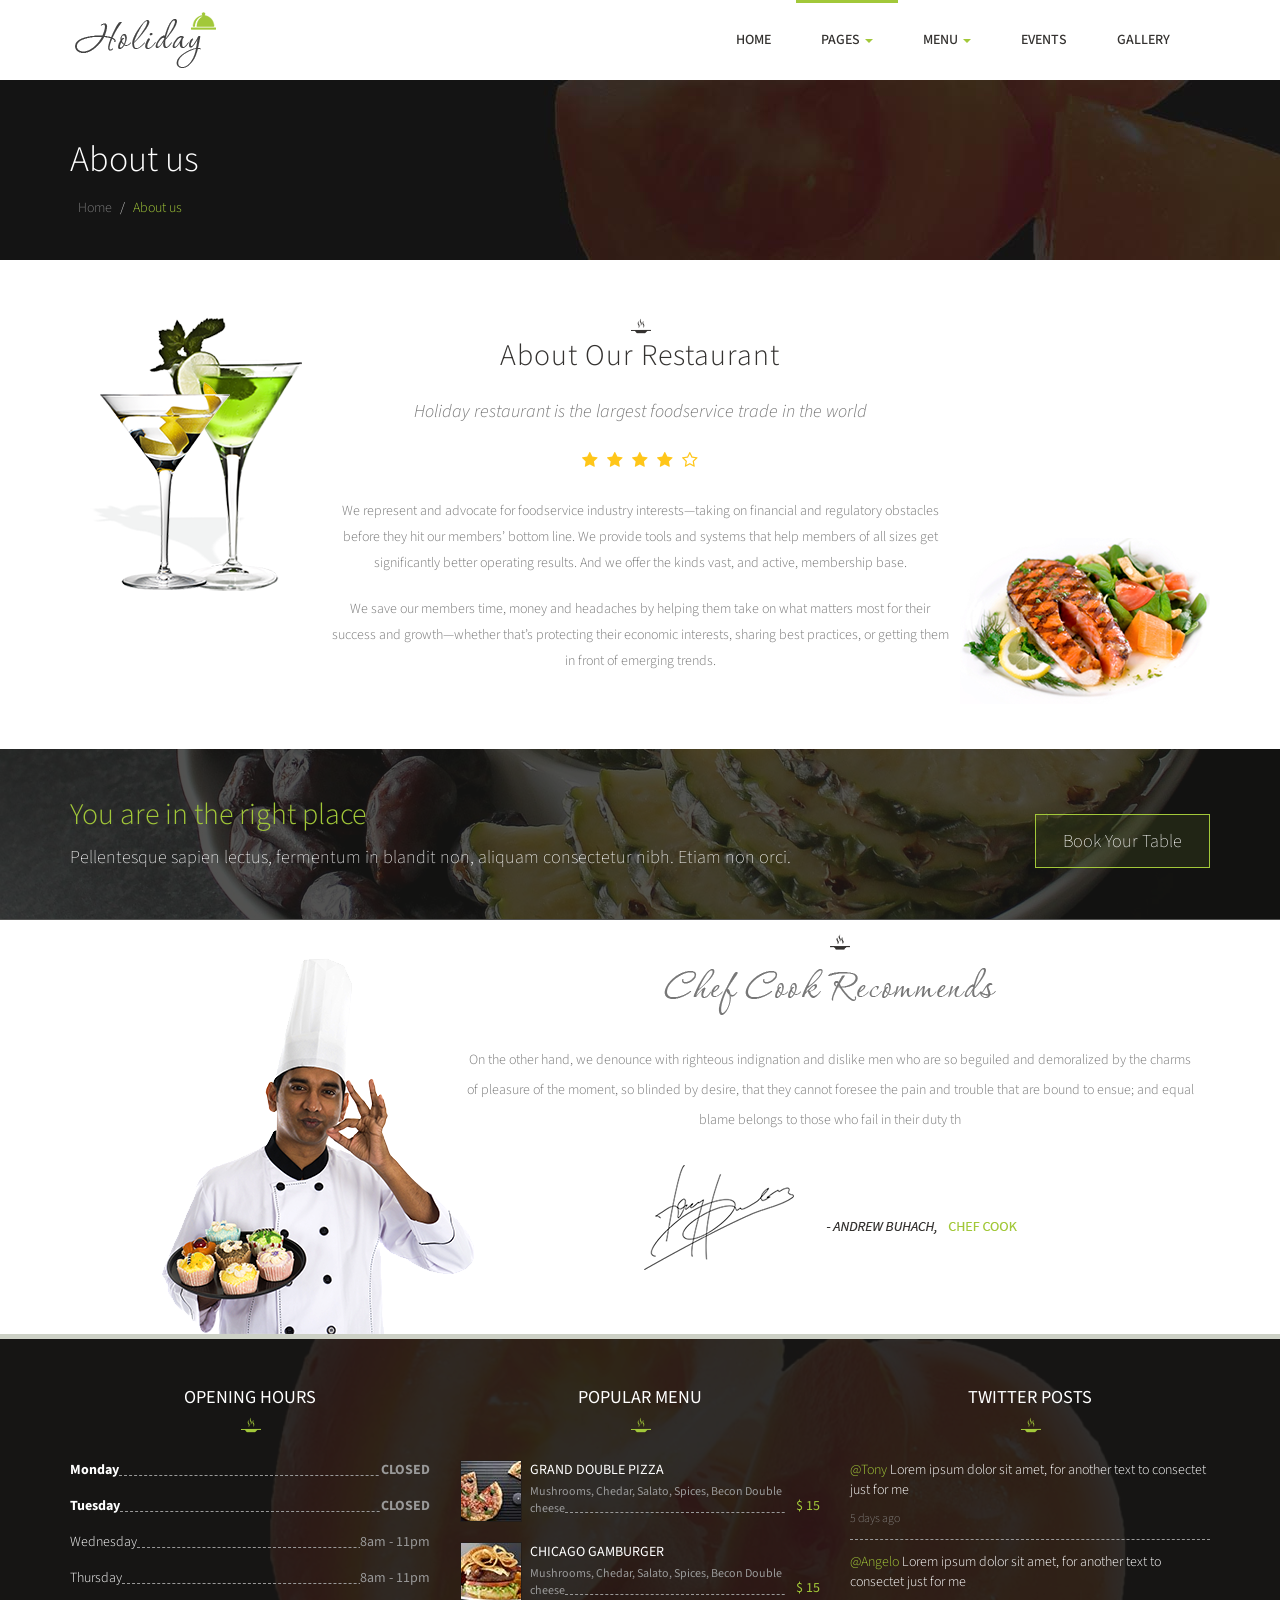
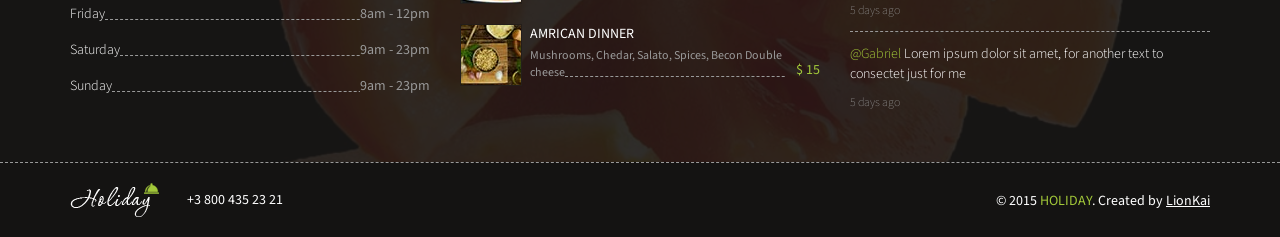
==== about.html @ 590fa285 "version 1.0" ====
<!DOCTYPE html>
<!--[if lt IE 7]>
<html class="no-js lt-ie9 lt-ie8 lt-ie7"> <![endif]-->
<!--[if IE 7]>
<html class="no-js lt-ie9 lt-ie8"> <![endif]-->
<!--[if IE 8]>
<html class="no-js lt-ie9"> <![endif]-->
<!--[if gt IE 8]><!-->
<html class="no-js"> <!--<![endif]-->
<head>
  <meta charset="utf-8">
  <meta http-equiv="X-UA-Compatible" content="IE=edge">
  <title>About - Premium WordPress Theme</title>
  <meta name="description" content="">
  <meta name="viewport" content="width=device-width, initial-scale=1">
  <link rel="shortcut icon" href="assets/images/favicon/favicon.ico">
  <link href='http://fonts.googleapis.com/css?family=Source+Sans+Pro:200,300,400,600,700,200italic,300italic,400italic' rel='stylesheet' type='text/css'>
  <link rel="stylesheet" href="assets/css/main.css">
  <!--[if lt IE 9]>
  <script src="https://oss.maxcdn.com/html5shiv/3.7.2/html5shiv.min.js"></script>
  <script src="https://oss.maxcdn.com/respond/1.4.2/respond.min.js"></script>
  <![endif]-->
</head>
<body>
  <!-- main wrapper -->
  <div class="wrapper">
    <!-- header -->
    <header class="header">
      <div class="container">
        <div class="row">
          <div class="col-md-5">
            <div class="header_logo hidden-xs">
              <a href="#" title="Holiday Logo"><img src="assets/images/logo/logo.png" alt="Holiday Logo"/></a>
            </div>
          </div>
          <div class="col-md-7">
            <div class="header_nav">
              <nav class="navbar navbar-default">
                <div class="container-fluid">
                  <!-- Brand and toggle get grouped for better mobile display -->
                  <div class="navbar-header">
                    <button type="button" class="navbar-toggle collapsed" data-toggle="collapse" data-target="#bs-example-navbar-collapse-1">
                      <span class="sr-only">Toggle navigation</span>
                      <span class="icon-bar"></span>
                      <span class="icon-bar"></span>
                      <span class="icon-bar"></span>
                    </button>
                    <a class="navbar-brand visible-xs" href="#"><img src="assets/images/logo/logo.png" alt="Holiday Logo"/></a>
                  </div>
                  <!-- Collect the nav links, forms, and other content for toggling -->
                  <div class="collapse navbar-collapse" id="bs-example-navbar-collapse-1">
                    <ul class="nav navbar-nav navbar-right">
                      <li><a href="index.html">Home</a></li>
                      <li class="dropdown active">
                        <a href="#" class="dropdown-toggle" data-toggle="dropdown" role="button" aria-expanded="false">Pages <span class="caret"></span></a>
                        <ul class="dropdown-menu" role="menu">
                          <li><a href="about.html">About Us</a></li>
                          <li><a href="reservation.html">Reservation</a></li>
                          <li><a href="contacts.html">Contacts</a></li>
                          <li><a href="404.html">404 Not Found</a></li>
                        </ul>
                      </li>
                      <li class="dropdown">
                        <a href="#" class="dropdown-toggle" data-toggle="dropdown" role="button" aria-expanded="false">Menu <span class="caret"></span></a>
                        <ul class="dropdown-menu" role="menu">
                          <li><a href="menu.html">Menu</a></li>
                          <li><a href="menu-2.html">Menu 2</a></li>
                        </ul>
                      </li>
                      <li><a href="events.html">Events</a></li>
                      <li><a href="gallery.html">Gallery</a></li>
                    </ul>
                  </div><!-- /.navbar-collapse -->
                </div><!-- /.container-fluid -->
              </nav>
            </div>
          </div>
        </div>
      </div>
    </header>
    <!-- /header -->
    <!-- beadcrumbs -->
    <section class="breadcrumbs">
      <div class="container">
        <h3 class="breadcrumbs_t">About us</h3>
        <ol class="breadcrumb">
          <li><a href="index.html">Home</a></li>
          <li class="active">About us</li>
        </ol>
      </div>
    </section>
    <!-- /breadcrumbs -->
    <!-- about -->
    <section class="about">
      <div class="container">
        <div class="about-block">
          <h2 class="h2">About Our Restaurant</h2>
          <div class="about-img-left visible-lg"></div>
          <div class="about-img-right visible-lg"></div>
          <div class="about_desc">Holiday restaurant is the largest foodservice trade in the world</div>
          <div class="about_rait">
            <a href="#"><span class="star _voted"></span></a>
            <a href="#"><span class="star _voted"></span></a>
            <a href="#"><span class="star _voted"></span></a>
            <a href="#"><span class="star _voted"></span></a>
            <a href="#"><span class="star"></span></a>
          </div>
          <div class="about_info">
            <p>We represent and advocate for foodservice industry interests—taking on financial and
            regulatory obstacles before they hit our members’ bottom line. We provide tools and systems that
            help members of all sizes get significantly better operating results. And we offer the kinds
            vast, and active, membership base.</p>
            <p>We save our members time, money and headaches by helping them take on what matters most
            for their success and growth—whether that’s protecting their economic interests, sharing
            best practices, or getting them in front of emerging trends.</p>
          </div>
        </div>
      </div>
    </section>
    <!-- /about -->
    <!-- banner -->
    <section class="banner" data-parallax="scroll" data-image-src="assets/images/banner/1.jpg">
      <div class="banner-block">
        <div class="container">
          <div class="banner_l">
            <h3 class="banner_t">You are in the right place</h3>
            <div class="banner_desc">Pellentesque sapien lectus, fermentum in blandit non, aliquam consectetur nibh. Etiam non orci.</div>
          </div>
          <div class="banner_r">
            <a class="btn btn-default" href="reservation.html">Book Your Table</a>
          </div>
          <div class="clearfix"></div>
        </div>
      </div>
    </section>
    <!-- /banner -->
    <!-- chef recommends -->
    <div class="chef">
      <div class="container">
        <div class="chef-block">
          <div class="col-md-4">
            <div class="chef-image hidden-xs"></div>
          </div>
          <div class="col-md-8">
            <div class="chef-info">
              <p><img class="img-responsive" src="assets/images/chef/art1.png" alt=""/></p>
              <div class="chef-desc">
                <p>On the other hand, we denounce with righteous indignation and dislike men who are so beguiled
                  and demoralized by the charms of pleasure of the moment, so blinded by desire, that they cannot foresee the pain
                  and trouble that are bound to ensue; and equal blame belongs to those who fail in their duty th</p>
              </div>
              <div class="chef-signature">
                <p><img class="img-responsive" src="assets/images/chef/art2.png" alt=""/></p>
              </div>
            </div>
          </div>
        </div>
      </div>
    </div>
    <!-- /chef recommends -->
  </div>
  <!-- /main wrapper -->
  <!-- footer -->
  <footer class="footer">
    <div class="footer-top">
      <div class="container">
        <div class="row">
          <div class="col-md-4">
            <div class="footer_t">Opening hours</div>
            <div class="footer_box">
              <ul class="footer_ul">
                <li>
                  <div class="footer_info">
                    <div class="footer_l __closed"><strong>Monday</strong></div>
                    <div class="footer_r"><strong>CLOSED</strong></div>
                    <div class="clearfix"></div>
                  </div>
                </li>
                <li>
                  <div class="footer_info">
                    <div class="footer_l __closed"><strong>Tuesday</strong></div>
                    <div class="footer_r"><strong>CLOSED</strong></div>
                    <div class="clearfix"></div>
                  </div>
                </li>
                <li>
                  <div class="footer_info">
                    <div class="footer_l">Wednesday</div>
                    <div class="footer_r">8am - 11pm</div>
                    <div class="clearfix"></div>
                  </div>
                </li>
                <li>
                  <div class="footer_info">
                    <div class="footer_l">Thursday</div>
                    <div class="footer_r">8am - 11pm</div>
                    <div class="clearfix"></div>
                  </div>
                </li>
                <li>
                  <div class="footer_info">
                    <div class="footer_l">Friday</div>
                    <div class="footer_r">8am - 12pm</div>
                    <div class="clearfix"></div>
                  </div>
                </li>
                <li>
                  <div class="footer_info">
                    <div class="footer_l">Saturday</div>
                    <div class="footer_r">9am - 23pm</div>
                    <div class="clearfix"></div>
                  </div>
                </li>
                <li>
                  <div class="footer_info">
                    <div class="footer_l">Sunday</div>
                    <div class="footer_r">9am - 23pm</div>
                    <div class="clearfix"></div>
                  </div>
                </li>
              </ul>
            </div>
          </div>
          <div class="col-md-4">
            <div class="footer_t">Popular menu</div>
            <div class="footer_box">
              <ul class="menu_ul">
                <li>
                  <div class="menu_image">
                    <img src="assets/images/popular-menu/thumb1.jpg" alt=""/>
                  </div>
                  <div class="menu_info">
                    <div class="menu_name"><a href="#">Grand double pizza</a></div>
                    <div class="menu_d">
                      <div class="menu_l">Mushrooms, Chedar, Salato, Spices, Becon
                        Double cheese</div>
                      <div class="menu_r">$ 15</div>
                      <div class="clearfix"></div>
                    </div>
                  </div>
                </li>
                <li>
                  <div class="menu_image">
                    <img src="assets/images/popular-menu/thumb2.jpg" alt=""/>
                  </div>
                  <div class="menu_info">
                    <div class="menu_name"><a href="#">Chicago gamburger</a></div>
                    <div class="menu_d">
                      <div class="menu_l">Mushrooms, Chedar, Salato, Spices, Becon
                        Double cheese</div>
                      <div class="menu_r">$ 15</div>
                      <div class="clearfix"></div>
                    </div>
                  </div>
                </li>
                <li>
                  <div class="menu_image">
                    <img src="assets/images/popular-menu/thumb3.jpg" alt=""/>
                  </div>
                  <div class="menu_info">
                    <div class="menu_name"><a href="#">Amrican dinner</a></div>
                    <div class="menu_d">
                      <div class="menu_l">Mushrooms, Chedar, Salato, Spices, Becon
                        Double cheese</div>
                      <div class="menu_r">$ 15</div>
                      <div class="clearfix"></div>
                    </div>
                  </div>
                </li>
              </ul>
            </div>
          </div>
          <div class="col-md-4">
            <div class="footer_t">Twitter posts</div>
            <div class="footer_box">
              <ul class="twitter_ul">
                <li>
                  <p><a href="#">@Tony</a> Lorem ipsum dolor sit amet, for another text to
                    consectet just for me</p>
                  <div class="twitter_date">5 days ago</div>
                </li>
                <li>
                  <p><a href="#">@Angelo</a> Lorem ipsum dolor sit amet, for another text to
                    consectet just for me</p>
                  <div class="twitter_date">5 days ago</div>
                </li>
                <li>
                  <p><a href="#">@Gabriel</a> Lorem ipsum dolor sit amet, for another text to
                    consectet just for me</p>
                  <div class="twitter_date">5 days ago</div>
                </li>
              </ul>
            </div>
          </div>
        </div>
      </div>
    </div>
    <div class="footer-bottom">
      <div class="container">
        <div class="row">
          <div class="col-sm-6">
            <div class="footer_logo"><a href="#"><img src="assets/images/footer/footer-logo.png" alt=""/></a></div>
            <div class="footer_phone">+3 800 435 23 21</div>
          </div>
          <div class="col-sm-6">
            <div class="footer_copy">&copy 2015 <span>Holiday</span>. Created by <a href="#">LionKai</a></div>
          </div>
        </div>
      </div>
    </div>
  </footer>
  <!-- /footer -->
  <!-- Scripts -->
  <script src="https://ajax.googleapis.com/ajax/libs/jquery/2.1.3/jquery.min.js"></script>
  <script src="assets/js/vendor/bootstrap.js"></script>
  <script src="assets/js/vendor/isotope.pkgd.js"></script>
  <script src="assets/js/vendor/lightbox.min.js"></script>
  <script src="assets/js/vendor/parallax.js"></script>
  <script src="assets/js/script.js"></script>
  <script>
    $(function(){


      var $container = $('#galleryList').isotope({
        itemSelector: '.gallery_li',
        layoutMode: 'masonry'
      });

      $('.gallery_nav').on('click', 'a', function (ev) {
        ev.preventDefault();
        $(this).parent().find("a").removeClass("active");
        $(this).addClass("active");

        var filterValue = $(this).attr('data-filter');
        $container.isotope({
          filter: filterValue
        });
      });

      $container.isotope('layout');
    });
  </script>
  <!-- /Scripts -->
</body>
</html>
---- assets/css/main.css ----
/**
* Import all less files here
**/
/*! normalize.css v3.0.2 | MIT License | git.io/normalize */
html {
  font-family: sans-serif;
  -ms-text-size-adjust: 100%;
  -webkit-text-size-adjust: 100%;
}
body {
  margin: 0;
}
article,
aside,
details,
figcaption,
figure,
footer,
header,
hgroup,
main,
menu,
nav,
section,
summary {
  display: block;
}
audio,
canvas,
progress,
video {
  display: inline-block;
  vertical-align: baseline;
}
audio:not([controls]) {
  display: none;
  height: 0;
}
[hidden],
template {
  display: none;
}
a {
  background-color: transparent;
}
a:active,
a:hover {
  outline: 0;
}
abbr[title] {
  border-bottom: 1px dotted;
}
b,
strong {
  font-weight: bold;
}
dfn {
  font-style: italic;
}
h1 {
  font-size: 2em;
  margin: 0.67em 0;
}
mark {
  background: #ff0;
  color: #000;
}
small {
  font-size: 80%;
}
sub,
sup {
  font-size: 75%;
  line-height: 0;
  position: relative;
  vertical-align: baseline;
}
sup {
  top: -0.5em;
}
sub {
  bottom: -0.25em;
}
img {
  border: 0;
}
svg:not(:root) {
  overflow: hidden;
}
figure {
  margin: 1em 40px;
}
hr {
  -moz-box-sizing: content-box;
  box-sizing: content-box;
  height: 0;
}
pre {
  overflow: auto;
}
code,
kbd,
pre,
samp {
  font-family: monospace, monospace;
  font-size: 1em;
}
button,
input,
optgroup,
select,
textarea {
  color: inherit;
  font: inherit;
  margin: 0;
}
button {
  overflow: visible;
}
button,
select {
  text-transform: none;
}
button,
html input[type="button"],
input[type="reset"],
input[type="submit"] {
  -webkit-appearance: button;
  cursor: pointer;
}
button[disabled],
html input[disabled] {
  cursor: default;
}
button::-moz-focus-inner,
input::-moz-focus-inner {
  border: 0;
  padding: 0;
}
input {
  line-height: normal;
}
input[type="checkbox"],
input[type="radio"] {
  box-sizing: border-box;
  padding: 0;
}
input[type="number"]::-webkit-inner-spin-button,
input[type="number"]::-webkit-outer-spin-button {
  height: auto;
}
input[type="search"] {
  -webkit-appearance: textfield;
  -moz-box-sizing: content-box;
  -webkit-box-sizing: content-box;
  box-sizing: content-box;
}
input[type="search"]::-webkit-search-cancel-button,
input[type="search"]::-webkit-search-decoration {
  -webkit-appearance: none;
}
fieldset {
  border: 1px solid #c0c0c0;
  margin: 0 2px;
  padding: 0.35em 0.625em 0.75em;
}
legend {
  border: 0;
  padding: 0;
}
textarea {
  overflow: auto;
}
optgroup {
  font-weight: bold;
}
table {
  border-collapse: collapse;
  border-spacing: 0;
}
td,
th {
  padding: 0;
}
/*! Source: https://github.com/h5bp/html5-boilerplate/blob/master/src/css/main.css */
@media print {
  *,
  *:before,
  *:after {
    background: transparent !important;
    color: #000 !important;
    box-shadow: none !important;
    text-shadow: none !important;
  }
  a,
  a:visited {
    text-decoration: underline;
  }
  a[href]:after {
    content: " (" attr(href) ")";
  }
  abbr[title]:after {
    content: " (" attr(title) ")";
  }
  a[href^="#"]:after,
  a[href^="javascript:"]:after {
    content: "";
  }
  pre,
  blockquote {
    border: 1px solid #999;
    page-break-inside: avoid;
  }
  thead {
    display: table-header-group;
  }
  tr,
  img {
    page-break-inside: avoid;
  }
  img {
    max-width: 100% !important;
  }
  p,
  h2,
  h3 {
    orphans: 3;
    widows: 3;
  }
  h2,
  h3 {
    page-break-after: avoid;
  }
  select {
    background: #fff !important;
  }
  .navbar {
    display: none;
  }
  .btn > .caret,
  .dropup > .btn > .caret {
    border-top-color: #000 !important;
  }
  .label {
    border: 1px solid #000;
  }
  .table {
    border-collapse: collapse !important;
  }
  .table td,
  .table th {
    background-color: #fff !important;
  }
  .table-bordered th,
  .table-bordered td {
    border: 1px solid #ddd !important;
  }
}
@font-face {
  font-family: 'Glyphicons Halflings';
  src: url('../../assets/fonts/glyphicons-halflings-regular.eot');
  src: url('../../assets/fonts/glyphicons-halflings-regular.eot?#iefix') format('embedded-opentype'), url('../../assets/fonts/glyphicons-halflings-regular.woff2') format('woff2'), url('../../assets/fonts/glyphicons-halflings-regular.woff') format('woff'), url('../../assets/fonts/glyphicons-halflings-regular.ttf') format('truetype'), url('../../assets/fonts/glyphicons-halflings-regular.svg#glyphicons_halflingsregular') format('svg');
}
.glyphicon {
  position: relative;
  top: 1px;
  display: inline-block;
  font-family: 'Glyphicons Halflings';
  font-style: normal;
  font-weight: normal;
  line-height: 1;
  -webkit-font-smoothing: antialiased;
  -moz-osx-font-smoothing: grayscale;
}
.glyphicon-asterisk:before {
  content: "\2a";
}
.glyphicon-plus:before {
  content: "\2b";
}
.glyphicon-euro:before,
.glyphicon-eur:before {
  content: "\20ac";
}
.glyphicon-minus:before {
  content: "\2212";
}
.glyphicon-cloud:before {
  content: "\2601";
}
.glyphicon-envelope:before {
  content: "\2709";
}
.glyphicon-pencil:before {
  content: "\270f";
}
.glyphicon-glass:before {
  content: "\e001";
}
.glyphicon-music:before {
  content: "\e002";
}
.glyphicon-search:before {
  content: "\e003";
}
.glyphicon-heart:before {
  content: "\e005";
}
.glyphicon-star:before {
  content: "\e006";
}
.glyphicon-star-empty:before {
  content: "\e007";
}
.glyphicon-user:before {
  content: "\e008";
}
.glyphicon-film:before {
  content: "\e009";
}
.glyphicon-th-large:before {
  content: "\e010";
}
.glyphicon-th:before {
  content: "\e011";
}
.glyphicon-th-list:before {
  content: "\e012";
}
.glyphicon-ok:before {
  content: "\e013";
}
.glyphicon-remove:before {
  content: "\e014";
}
.glyphicon-zoom-in:before {
  content: "\e015";
}
.glyphicon-zoom-out:before {
  content: "\e016";
}
.glyphicon-off:before {
  content: "\e017";
}
.glyphicon-signal:before {
  content: "\e018";
}
.glyphicon-cog:before {
  content: "\e019";
}
.glyphicon-trash:before {
  content: "\e020";
}
.glyphicon-home:before {
  content: "\e021";
}
.glyphicon-file:before {
  content: "\e022";
}
.glyphicon-time:before {
  content: "\e023";
}
.glyphicon-road:before {
  content: "\e024";
}
.glyphicon-download-alt:before {
  content: "\e025";
}
.glyphicon-download:before {
  content: "\e026";
}
.glyphicon-upload:before {
  content: "\e027";
}
.glyphicon-inbox:before {
  content: "\e028";
}
.glyphicon-play-circle:before {
  content: "\e029";
}
.glyphicon-repeat:before {
  content: "\e030";
}
.glyphicon-refresh:before {
  content: "\e031";
}
.glyphicon-list-alt:before {
  content: "\e032";
}
.glyphicon-lock:before {
  content: "\e033";
}
.glyphicon-flag:before {
  content: "\e034";
}
.glyphicon-headphones:before {
  content: "\e035";
}
.glyphicon-volume-off:before {
  content: "\e036";
}
.glyphicon-volume-down:before {
  content: "\e037";
}
.glyphicon-volume-up:before {
  content: "\e038";
}
.glyphicon-qrcode:before {
  content: "\e039";
}
.glyphicon-barcode:before {
  content: "\e040";
}
.glyphicon-tag:before {
  content: "\e041";
}
.glyphicon-tags:before {
  content: "\e042";
}
.glyphicon-book:before {
  content: "\e043";
}
.glyphicon-bookmark:before {
  content: "\e044";
}
.glyphicon-print:before {
  content: "\e045";
}
.glyphicon-camera:before {
  content: "\e046";
}
.glyphicon-font:before {
  content: "\e047";
}
.glyphicon-bold:before {
  content: "\e048";
}
.glyphicon-italic:before {
  content: "\e049";
}
.glyphicon-text-height:before {
  content: "\e050";
}
.glyphicon-text-width:before {
  content: "\e051";
}
.glyphicon-align-left:before {
  content: "\e052";
}
.glyphicon-align-center:before {
  content: "\e053";
}
.glyphicon-align-right:before {
  content: "\e054";
}
.glyphicon-align-justify:before {
  content: "\e055";
}
.glyphicon-list:before {
  content: "\e056";
}
.glyphicon-indent-left:before {
  content: "\e057";
}
.glyphicon-indent-right:before {
  content: "\e058";
}
.glyphicon-facetime-video:before {
  content: "\e059";
}
.glyphicon-picture:before {
  content: "\e060";
}
.glyphicon-map-marker:before {
  content: "\e062";
}
.glyphicon-adjust:before {
  content: "\e063";
}
.glyphicon-tint:before {
  content: "\e064";
}
.glyphicon-edit:before {
  content: "\e065";
}
.glyphicon-share:before {
  content: "\e066";
}
.glyphicon-check:before {
  content: "\e067";
}
.glyphicon-move:before {
  content: "\e068";
}
.glyphicon-step-backward:before {
  content: "\e069";
}
.glyphicon-fast-backward:before {
  content: "\e070";
}
.glyphicon-backward:before {
  content: "\e071";
}
.glyphicon-play:before {
  content: "\e072";
}
.glyphicon-pause:before {
  content: "\e073";
}
.glyphicon-stop:before {
  content: "\e074";
}
.glyphicon-forward:before {
  content: "\e075";
}
.glyphicon-fast-forward:before {
  content: "\e076";
}
.glyphicon-step-forward:before {
  content: "\e077";
}
.glyphicon-eject:before {
  content: "\e078";
}
.glyphicon-chevron-left:before {
  content: "\e079";
}
.glyphicon-chevron-right:before {
  content: "\e080";
}
.glyphicon-plus-sign:before {
  content: "\e081";
}
.glyphicon-minus-sign:before {
  content: "\e082";
}
.glyphicon-remove-sign:before {
  content: "\e083";
}
.glyphicon-ok-sign:before {
  content: "\e084";
}
.glyphicon-question-sign:before {
  content: "\e085";
}
.glyphicon-info-sign:before {
  content: "\e086";
}
.glyphicon-screenshot:before {
  content: "\e087";
}
.glyphicon-remove-circle:before {
  content: "\e088";
}
.glyphicon-ok-circle:before {
  content: "\e089";
}
.glyphicon-ban-circle:before {
  content: "\e090";
}
.glyphicon-arrow-left:before {
  content: "\e091";
}
.glyphicon-arrow-right:before {
  content: "\e092";
}
.glyphicon-arrow-up:before {
  content: "\e093";
}
.glyphicon-arrow-down:before {
  content: "\e094";
}
.glyphicon-share-alt:before {
  content: "\e095";
}
.glyphicon-resize-full:before {
  content: "\e096";
}
.glyphicon-resize-small:before {
  content: "\e097";
}
.glyphicon-exclamation-sign:before {
  content: "\e101";
}
.glyphicon-gift:before {
  content: "\e102";
}
.glyphicon-leaf:before {
  content: "\e103";
}
.glyphicon-fire:before {
  content: "\e104";
}
.glyphicon-eye-open:before {
  content: "\e105";
}
.glyphicon-eye-close:before {
  content: "\e106";
}
.glyphicon-warning-sign:before {
  content: "\e107";
}
.glyphicon-plane:before {
  content: "\e108";
}
.glyphicon-calendar:before {
  content: "\e109";
}
.glyphicon-random:before {
  content: "\e110";
}
.glyphicon-comment:before {
  content: "\e111";
}
.glyphicon-magnet:before {
  content: "\e112";
}
.glyphicon-chevron-up:before {
  content: "\e113";
}
.glyphicon-chevron-down:before {
  content: "\e114";
}
.glyphicon-retweet:before {
  content: "\e115";
}
.glyphicon-shopping-cart:before {
  content: "\e116";
}
.glyphicon-folder-close:before {
  content: "\e117";
}
.glyphicon-folder-open:before {
  content: "\e118";
}
.glyphicon-resize-vertical:before {
  content: "\e119";
}
.glyphicon-resize-horizontal:before {
  content: "\e120";
}
.glyphicon-hdd:before {
  content: "\e121";
}
.glyphicon-bullhorn:before {
  content: "\e122";
}
.glyphicon-bell:before {
  content: "\e123";
}
.glyphicon-certificate:before {
  content: "\e124";
}
.glyphicon-thumbs-up:before {
  content: "\e125";
}
.glyphicon-thumbs-down:before {
  content: "\e126";
}
.glyphicon-hand-right:before {
  content: "\e127";
}
.glyphicon-hand-left:before {
  content: "\e128";
}
.glyphicon-hand-up:before {
  content: "\e129";
}
.glyphicon-hand-down:before {
  content: "\e130";
}
.glyphicon-circle-arrow-right:before {
  content: "\e131";
}
.glyphicon-circle-arrow-left:before {
  content: "\e132";
}
.glyphicon-circle-arrow-up:before {
  content: "\e133";
}
.glyphicon-circle-arrow-down:before {
  content: "\e134";
}
.glyphicon-globe:before {
  content: "\e135";
}
.glyphicon-wrench:before {
  content: "\e136";
}
.glyphicon-tasks:before {
  content: "\e137";
}
.glyphicon-filter:before {
  content: "\e138";
}
.glyphicon-briefcase:before {
  content: "\e139";
}
.glyphicon-fullscreen:before {
  content: "\e140";
}
.glyphicon-dashboard:before {
  content: "\e141";
}
.glyphicon-paperclip:before {
  content: "\e142";
}
.glyphicon-heart-empty:before {
  content: "\e143";
}
.glyphicon-link:before {
  content: "\e144";
}
.glyphicon-phone:before {
  content: "\e145";
}
.glyphicon-pushpin:before {
  content: "\e146";
}
.glyphicon-usd:before {
  content: "\e148";
}
.glyphicon-gbp:before {
  content: "\e149";
}
.glyphicon-sort:before {
  content: "\e150";
}
.glyphicon-sort-by-alphabet:before {
  content: "\e151";
}
.glyphicon-sort-by-alphabet-alt:before {
  content: "\e152";
}
.glyphicon-sort-by-order:before {
  content: "\e153";
}
.glyphicon-sort-by-order-alt:before {
  content: "\e154";
}
.glyphicon-sort-by-attributes:before {
  content: "\e155";
}
.glyphicon-sort-by-attributes-alt:before {
  content: "\e156";
}
.glyphicon-unchecked:before {
  content: "\e157";
}
.glyphicon-expand:before {
  content: "\e158";
}
.glyphicon-collapse-down:before {
  content: "\e159";
}
.glyphicon-collapse-up:before {
  content: "\e160";
}
.glyphicon-log-in:before {
  content: "\e161";
}
.glyphicon-flash:before {
  content: "\e162";
}
.glyphicon-log-out:before {
  content: "\e163";
}
.glyphicon-new-window:before {
  content: "\e164";
}
.glyphicon-record:before {
  content: "\e165";
}
.glyphicon-save:before {
  content: "\e166";
}
.glyphicon-open:before {
  content: "\e167";
}
.glyphicon-saved:before {
  content: "\e168";
}
.glyphicon-import:before {
  content: "\e169";
}
.glyphicon-export:before {
  content: "\e170";
}
.glyphicon-send:before {
  content: "\e171";
}
.glyphicon-floppy-disk:before {
  content: "\e172";
}
.glyphicon-floppy-saved:before {
  content: "\e173";
}
.glyphicon-floppy-remove:before {
  content: "\e174";
}
.glyphicon-floppy-save:before {
  content: "\e175";
}
.glyphicon-floppy-open:before {
  content: "\e176";
}
.glyphicon-credit-card:before {
  content: "\e177";
}
.glyphicon-transfer:before {
  content: "\e178";
}
.glyphicon-cutlery:before {
  content: "\e179";
}
.glyphicon-header:before {
  content: "\e180";
}
.glyphicon-compressed:before {
  content: "\e181";
}
.glyphicon-earphone:before {
  content: "\e182";
}
.glyphicon-phone-alt:before {
  content: "\e183";
}
.glyphicon-tower:before {
  content: "\e184";
}
.glyphicon-stats:before {
  content: "\e185";
}
.glyphicon-sd-video:before {
  content: "\e186";
}
.glyphicon-hd-video:before {
  content: "\e187";
}
.glyphicon-subtitles:before {
  content: "\e188";
}
.glyphicon-sound-stereo:before {
  content: "\e189";
}
.glyphicon-sound-dolby:before {
  content: "\e190";
}
.glyphicon-sound-5-1:before {
  content: "\e191";
}
.glyphicon-sound-6-1:before {
  content: "\e192";
}
.glyphicon-sound-7-1:before {
  content: "\e193";
}
.glyphicon-copyright-mark:before {
  content: "\e194";
}
.glyphicon-registration-mark:before {
  content: "\e195";
}
.glyphicon-cloud-download:before {
  content: "\e197";
}
.glyphicon-cloud-upload:before {
  content: "\e198";
}
.glyphicon-tree-conifer:before {
  content: "\e199";
}
.glyphicon-tree-deciduous:before {
  content: "\e200";
}
.glyphicon-cd:before {
  content: "\e201";
}
.glyphicon-save-file:before {
  content: "\e202";
}
.glyphicon-open-file:before {
  content: "\e203";
}
.glyphicon-level-up:before {
  content: "\e204";
}
.glyphicon-copy:before {
  content: "\e205";
}
.glyphicon-paste:before {
  content: "\e206";
}
.glyphicon-alert:before {
  content: "\e209";
}
.glyphicon-equalizer:before {
  content: "\e210";
}
.glyphicon-king:before {
  content: "\e211";
}
.glyphicon-queen:before {
  content: "\e212";
}
.glyphicon-pawn:before {
  content: "\e213";
}
.glyphicon-bishop:before {
  content: "\e214";
}
.glyphicon-knight:before {
  content: "\e215";
}
.glyphicon-baby-formula:before {
  content: "\e216";
}
.glyphicon-tent:before {
  content: "\26fa";
}
.glyphicon-blackboard:before {
  content: "\e218";
}
.glyphicon-bed:before {
  content: "\e219";
}
.glyphicon-apple:before {
  content: "\f8ff";
}
.glyphicon-erase:before {
  content: "\e221";
}
.glyphicon-hourglass:before {
  content: "\231b";
}
.glyphicon-lamp:before {
  content: "\e223";
}
.glyphicon-duplicate:before {
  content: "\e224";
}
.glyphicon-piggy-bank:before {
  content: "\e225";
}
.glyphicon-scissors:before {
  content: "\e226";
}
.glyphicon-bitcoin:before {
  content: "\e227";
}
.glyphicon-btc:before {
  content: "\e227";
}
.glyphicon-xbt:before {
  content: "\e227";
}
.glyphicon-yen:before {
  content: "\00a5";
}
.glyphicon-jpy:before {
  content: "\00a5";
}
.glyphicon-ruble:before {
  content: "\20bd";
}
.glyphicon-rub:before {
  content: "\20bd";
}
.glyphicon-scale:before {
  content: "\e230";
}
.glyphicon-ice-lolly:before {
  content: "\e231";
}
.glyphicon-ice-lolly-tasted:before {
  content: "\e232";
}
.glyphicon-education:before {
  content: "\e233";
}
.glyphicon-option-horizontal:before {
  content: "\e234";
}
.glyphicon-option-vertical:before {
  content: "\e235";
}
.glyphicon-menu-hamburger:before {
  content: "\e236";
}
.glyphicon-modal-window:before {
  content: "\e237";
}
.glyphicon-oil:before {
  content: "\e238";
}
.glyphicon-grain:before {
  content: "\e239";
}
.glyphicon-sunglasses:before {
  content: "\e240";
}
.glyphicon-text-size:before {
  content: "\e241";
}
.glyphicon-text-color:before {
  content: "\e242";
}
.glyphicon-text-background:before {
  content: "\e243";
}
.glyphicon-object-align-top:before {
  content: "\e244";
}
.glyphicon-object-align-bottom:before {
  content: "\e245";
}
.glyphicon-object-align-horizontal:before {
  content: "\e246";
}
.glyphicon-object-align-left:before {
  content: "\e247";
}
.glyphicon-object-align-vertical:before {
  content: "\e248";
}
.glyphicon-object-align-right:before {
  content: "\e249";
}
.glyphicon-triangle-right:before {
  content: "\e250";
}
.glyphicon-triangle-left:before {
  content: "\e251";
}
.glyphicon-triangle-bottom:before {
  content: "\e252";
}
.glyphicon-triangle-top:before {
  content: "\e253";
}
.glyphicon-console:before {
  content: "\e254";
}
.glyphicon-superscript:before {
  content: "\e255";
}
.glyphicon-subscript:before {
  content: "\e256";
}
.glyphicon-menu-left:before {
  content: "\e257";
}
.glyphicon-menu-right:before {
  content: "\e258";
}
.glyphicon-menu-down:before {
  content: "\e259";
}
.glyphicon-menu-up:before {
  content: "\e260";
}
* {
  -webkit-box-sizing: border-box;
  -moz-box-sizing: border-box;
  box-sizing: border-box;
}
*:before,
*:after {
  -webkit-box-sizing: border-box;
  -moz-box-sizing: border-box;
  box-sizing: border-box;
}
html {
  font-size: 10px;
  -webkit-tap-highlight-color: rgba(0, 0, 0, 0);
}
body {
  font-family: "Helvetica Neue", Helvetica, Arial, sans-serif;
  font-size: 14px;
  line-height: 1.42857143;
  color: #333333;
  background-color: #ffffff;
}
input,
button,
select,
textarea {
  font-family: inherit;
  font-size: inherit;
  line-height: inherit;
}
a {
  color: #337ab7;
  text-decoration: none;
}
a:hover,
a:focus {
  color: #23527c;
  text-decoration: underline;
}
a:focus {
  outline: thin dotted;
  outline: 5px auto -webkit-focus-ring-color;
  outline-offset: -2px;
}
figure {
  margin: 0;
}
img {
  vertical-align: middle;
}
.img-responsive,
.thumbnail > img,
.thumbnail a > img,
.carousel-inner > .item > img,
.carousel-inner > .item > a > img {
  display: block;
  max-width: 100%;
  height: auto;
}
.img-rounded {
  border-radius: 6px;
}
.img-thumbnail {
  padding: 4px;
  line-height: 1.42857143;
  background-color: #ffffff;
  border: 1px solid #dddddd;
  border-radius: 4px;
  -webkit-transition: all 0.2s ease-in-out;
  -o-transition: all 0.2s ease-in-out;
  transition: all 0.2s ease-in-out;
  display: inline-block;
  max-width: 100%;
  height: auto;
}
.img-circle {
  border-radius: 50%;
}
hr {
  margin-top: 20px;
  margin-bottom: 20px;
  border: 0;
  border-top: 1px solid #eeeeee;
}
.sr-only {
  position: absolute;
  width: 1px;
  height: 1px;
  margin: -1px;
  padding: 0;
  overflow: hidden;
  clip: rect(0, 0, 0, 0);
  border: 0;
}
.sr-only-focusable:active,
.sr-only-focusable:focus {
  position: static;
  width: auto;
  height: auto;
  margin: 0;
  overflow: visible;
  clip: auto;
}
[role="button"] {
  cursor: pointer;
}
h1,
h2,
h3,
h4,
h5,
h6,
.h1,
.h2,
.h3,
.h4,
.h5,
.h6 {
  font-family: inherit;
  font-weight: 500;
  line-height: 1.1;
  color: inherit;
}
h1 small,
h2 small,
h3 small,
h4 small,
h5 small,
h6 small,
.h1 small,
.h2 small,
.h3 small,
.h4 small,
.h5 small,
.h6 small,
h1 .small,
h2 .small,
h3 .small,
h4 .small,
h5 .small,
h6 .small,
.h1 .small,
.h2 .small,
.h3 .small,
.h4 .small,
.h5 .small,
.h6 .small {
  font-weight: normal;
  line-height: 1;
  color: #777777;
}
h1,
.h1,
h2,
.h2,
h3,
.h3 {
  margin-top: 20px;
  margin-bottom: 10px;
}
h1 small,
.h1 small,
h2 small,
.h2 small,
h3 small,
.h3 small,
h1 .small,
.h1 .small,
h2 .small,
.h2 .small,
h3 .small,
.h3 .small {
  font-size: 65%;
}
h4,
.h4,
h5,
.h5,
h6,
.h6 {
  margin-top: 10px;
  margin-bottom: 10px;
}
h4 small,
.h4 small,
h5 small,
.h5 small,
h6 small,
.h6 small,
h4 .small,
.h4 .small,
h5 .small,
.h5 .small,
h6 .small,
.h6 .small {
  font-size: 75%;
}
h1,
.h1 {
  font-size: 36px;
}
h2,
.h2 {
  font-size: 30px;
}
h3,
.h3 {
  font-size: 24px;
}
h4,
.h4 {
  font-size: 18px;
}
h5,
.h5 {
  font-size: 14px;
}
h6,
.h6 {
  font-size: 12px;
}
p {
  margin: 0 0 10px;
}
.lead {
  margin-bottom: 20px;
  font-size: 16px;
  font-weight: 300;
  line-height: 1.4;
}
@media (min-width: 768px) {
  .lead {
    font-size: 21px;
  }
}
small,
.small {
  font-size: 85%;
}
mark,
.mark {
  background-color: #fcf8e3;
  padding: .2em;
}
.text-left {
  text-align: left;
}
.text-right {
  text-align: right;
}
.text-center {
  text-align: center;
}
.text-justify {
  text-align: justify;
}
.text-nowrap {
  white-space: nowrap;
}
.text-lowercase {
  text-transform: lowercase;
}
.text-uppercase {
  text-transform: uppercase;
}
.text-capitalize {
  text-transform: capitalize;
}
.text-muted {
  color: #777777;
}
.text-primary {
  color: #337ab7;
}
a.text-primary:hover {
  color: #286090;
}
.text-success {
  color: #3c763d;
}
a.text-success:hover {
  color: #2b542c;
}
.text-info {
  color: #31708f;
}
a.text-info:hover {
  color: #245269;
}
.text-warning {
  color: #8a6d3b;
}
a.text-warning:hover {
  color: #66512c;
}
.text-danger {
  color: #a94442;
}
a.text-danger:hover {
  color: #843534;
}
.bg-primary {
  color: #fff;
  background-color: #337ab7;
}
a.bg-primary:hover {
  background-color: #286090;
}
.bg-success {
  background-color: #dff0d8;
}
a.bg-success:hover {
  background-color: #c1e2b3;
}
.bg-info {
  background-color: #d9edf7;
}
a.bg-info:hover {
  background-color: #afd9ee;
}
.bg-warning {
  background-color: #fcf8e3;
}
a.bg-warning:hover {
  background-color: #f7ecb5;
}
.bg-danger {
  background-color: #f2dede;
}
a.bg-danger:hover {
  background-color: #e4b9b9;
}
.page-header {
  padding-bottom: 9px;
  margin: 40px 0 20px;
  border-bottom: 1px solid #eeeeee;
}
ul,
ol {
  margin-top: 0;
  margin-bottom: 10px;
}
ul ul,
ol ul,
ul ol,
ol ol {
  margin-bottom: 0;
}
.list-unstyled {
  padding-left: 0;
  list-style: none;
}
.list-inline {
  padding-left: 0;
  list-style: none;
  margin-left: -5px;
}
.list-inline > li {
  display: inline-block;
  padding-left: 5px;
  padding-right: 5px;
}
dl {
  margin-top: 0;
  margin-bottom: 20px;
}
dt,
dd {
  line-height: 1.42857143;
}
dt {
  font-weight: bold;
}
dd {
  margin-left: 0;
}
@media (min-width: 768px) {
  .dl-horizontal dt {
    float: left;
    width: 160px;
    clear: left;
    text-align: right;
    overflow: hidden;
    text-overflow: ellipsis;
    white-space: nowrap;
  }
  .dl-horizontal dd {
    margin-left: 180px;
  }
}
abbr[title],
abbr[data-original-title] {
  cursor: help;
  border-bottom: 1px dotted #777777;
}
.initialism {
  font-size: 90%;
  text-transform: uppercase;
}
blockquote {
  padding: 10px 20px;
  margin: 0 0 20px;
  font-size: 17.5px;
  border-left: 5px solid #eeeeee;
}
blockquote p:last-child,
blockquote ul:last-child,
blockquote ol:last-child {
  margin-bottom: 0;
}
blockquote footer,
blockquote small,
blockquote .small {
  display: block;
  font-size: 80%;
  line-height: 1.42857143;
  color: #777777;
}
blockquote footer:before,
blockquote small:before,
blockquote .small:before {
  content: '\2014 \00A0';
}
.blockquote-reverse,
blockquote.pull-right {
  padding-right: 15px;
  padding-left: 0;
  border-right: 5px solid #eeeeee;
  border-left: 0;
  text-align: right;
}
.blockquote-reverse footer:before,
blockquote.pull-right footer:before,
.blockquote-reverse small:before,
blockquote.pull-right small:before,
.blockquote-reverse .small:before,
blockquote.pull-right .small:before {
  content: '';
}
.blockquote-reverse footer:after,
blockquote.pull-right footer:after,
.blockquote-reverse small:after,
blockquote.pull-right small:after,
.blockquote-reverse .small:after,
blockquote.pull-right .small:after {
  content: '\00A0 \2014';
}
address {
  margin-bottom: 20px;
  font-style: normal;
  line-height: 1.42857143;
}
code,
kbd,
pre,
samp {
  font-family: Menlo, Monaco, Consolas, "Courier New", monospace;
}
code {
  padding: 2px 4px;
  font-size: 90%;
  color: #c7254e;
  background-color: #f9f2f4;
  border-radius: 4px;
}
kbd {
  padding: 2px 4px;
  font-size: 90%;
  color: #ffffff;
  background-color: #333333;
  border-radius: 3px;
  box-shadow: inset 0 -1px 0 rgba(0, 0, 0, 0.25);
}
kbd kbd {
  padding: 0;
  font-size: 100%;
  font-weight: bold;
  box-shadow: none;
}
pre {
  display: block;
  padding: 9.5px;
  margin: 0 0 10px;
  font-size: 13px;
  line-height: 1.42857143;
  word-break: break-all;
  word-wrap: break-word;
  color: #333333;
  background-color: #f5f5f5;
  border: 1px solid #cccccc;
  border-radius: 4px;
}
pre code {
  padding: 0;
  font-size: inherit;
  color: inherit;
  white-space: pre-wrap;
  background-color: transparent;
  border-radius: 0;
}
.pre-scrollable {
  max-height: 340px;
  overflow-y: scroll;
}
.container {
  margin-right: auto;
  margin-left: auto;
  padding-left: 15px;
  padding-right: 15px;
}
@media (min-width: 768px) {
  .container {
    width: 750px;
  }
}
@media (min-width: 992px) {
  .container {
    width: 970px;
  }
}
@media (min-width: 1200px) {
  .container {
    width: 1170px;
  }
}
.container-fluid {
  margin-right: auto;
  margin-left: auto;
  padding-left: 15px;
  padding-right: 15px;
}
.row {
  margin-left: -15px;
  margin-right: -15px;
}
.col-xs-1, .col-sm-1, .col-md-1, .col-lg-1, .col-xs-2, .col-sm-2, .col-md-2, .col-lg-2, .col-xs-3, .col-sm-3, .col-md-3, .col-lg-3, .col-xs-4, .col-sm-4, .col-md-4, .col-lg-4, .col-xs-5, .col-sm-5, .col-md-5, .col-lg-5, .col-xs-6, .col-sm-6, .col-md-6, .col-lg-6, .col-xs-7, .col-sm-7, .col-md-7, .col-lg-7, .col-xs-8, .col-sm-8, .col-md-8, .col-lg-8, .col-xs-9, .col-sm-9, .col-md-9, .col-lg-9, .col-xs-10, .col-sm-10, .col-md-10, .col-lg-10, .col-xs-11, .col-sm-11, .col-md-11, .col-lg-11, .col-xs-12, .col-sm-12, .col-md-12, .col-lg-12 {
  position: relative;
  min-height: 1px;
  padding-left: 15px;
  padding-right: 15px;
}
.col-xs-1, .col-xs-2, .col-xs-3, .col-xs-4, .col-xs-5, .col-xs-6, .col-xs-7, .col-xs-8, .col-xs-9, .col-xs-10, .col-xs-11, .col-xs-12 {
  float: left;
}
.col-xs-12 {
  width: 100%;
}
.col-xs-11 {
  width: 91.66666667%;
}
.col-xs-10 {
  width: 83.33333333%;
}
.col-xs-9 {
  width: 75%;
}
.col-xs-8 {
  width: 66.66666667%;
}
.col-xs-7 {
  width: 58.33333333%;
}
.col-xs-6 {
  width: 50%;
}
.col-xs-5 {
  width: 41.66666667%;
}
.col-xs-4 {
  width: 33.33333333%;
}
.col-xs-3 {
  width: 25%;
}
.col-xs-2 {
  width: 16.66666667%;
}
.col-xs-1 {
  width: 8.33333333%;
}
.col-xs-pull-12 {
  right: 100%;
}
.col-xs-pull-11 {
  right: 91.66666667%;
}
.col-xs-pull-10 {
  right: 83.33333333%;
}
.col-xs-pull-9 {
  right: 75%;
}
.col-xs-pull-8 {
  right: 66.66666667%;
}
.col-xs-pull-7 {
  right: 58.33333333%;
}
.col-xs-pull-6 {
  right: 50%;
}
.col-xs-pull-5 {
  right: 41.66666667%;
}
.col-xs-pull-4 {
  right: 33.33333333%;
}
.col-xs-pull-3 {
  right: 25%;
}
.col-xs-pull-2 {
  right: 16.66666667%;
}
.col-xs-pull-1 {
  right: 8.33333333%;
}
.col-xs-pull-0 {
  right: auto;
}
.col-xs-push-12 {
  left: 100%;
}
.col-xs-push-11 {
  left: 91.66666667%;
}
.col-xs-push-10 {
  left: 83.33333333%;
}
.col-xs-push-9 {
  left: 75%;
}
.col-xs-push-8 {
  left: 66.66666667%;
}
.col-xs-push-7 {
  left: 58.33333333%;
}
.col-xs-push-6 {
  left: 50%;
}
.col-xs-push-5 {
  left: 41.66666667%;
}
.col-xs-push-4 {
  left: 33.33333333%;
}
.col-xs-push-3 {
  left: 25%;
}
.col-xs-push-2 {
  left: 16.66666667%;
}
.col-xs-push-1 {
  left: 8.33333333%;
}
.col-xs-push-0 {
  left: auto;
}
.col-xs-offset-12 {
  margin-left: 100%;
}
.col-xs-offset-11 {
  margin-left: 91.66666667%;
}
.col-xs-offset-10 {
  margin-left: 83.33333333%;
}
.col-xs-offset-9 {
  margin-left: 75%;
}
.col-xs-offset-8 {
  margin-left: 66.66666667%;
}
.col-xs-offset-7 {
  margin-left: 58.33333333%;
}
.col-xs-offset-6 {
  margin-left: 50%;
}
.col-xs-offset-5 {
  margin-left: 41.66666667%;
}
.col-xs-offset-4 {
  margin-left: 33.33333333%;
}
.col-xs-offset-3 {
  margin-left: 25%;
}
.col-xs-offset-2 {
  margin-left: 16.66666667%;
}
.col-xs-offset-1 {
  margin-left: 8.33333333%;
}
.col-xs-offset-0 {
  margin-left: 0%;
}
@media (min-width: 768px) {
  .col-sm-1, .col-sm-2, .col-sm-3, .col-sm-4, .col-sm-5, .col-sm-6, .col-sm-7, .col-sm-8, .col-sm-9, .col-sm-10, .col-sm-11, .col-sm-12 {
    float: left;
  }
  .col-sm-12 {
    width: 100%;
  }
  .col-sm-11 {
    width: 91.66666667%;
  }
  .col-sm-10 {
    width: 83.33333333%;
  }
  .col-sm-9 {
    width: 75%;
  }
  .col-sm-8 {
    width: 66.66666667%;
  }
  .col-sm-7 {
    width: 58.33333333%;
  }
  .col-sm-6 {
    width: 50%;
  }
  .col-sm-5 {
    width: 41.66666667%;
  }
  .col-sm-4 {
    width: 33.33333333%;
  }
  .col-sm-3 {
    width: 25%;
  }
  .col-sm-2 {
    width: 16.66666667%;
  }
  .col-sm-1 {
    width: 8.33333333%;
  }
  .col-sm-pull-12 {
    right: 100%;
  }
  .col-sm-pull-11 {
    right: 91.66666667%;
  }
  .col-sm-pull-10 {
    right: 83.33333333%;
  }
  .col-sm-pull-9 {
    right: 75%;
  }
  .col-sm-pull-8 {
    right: 66.66666667%;
  }
  .col-sm-pull-7 {
    right: 58.33333333%;
  }
  .col-sm-pull-6 {
    right: 50%;
  }
  .col-sm-pull-5 {
    right: 41.66666667%;
  }
  .col-sm-pull-4 {
    right: 33.33333333%;
  }
  .col-sm-pull-3 {
    right: 25%;
  }
  .col-sm-pull-2 {
    right: 16.66666667%;
  }
  .col-sm-pull-1 {
    right: 8.33333333%;
  }
  .col-sm-pull-0 {
    right: auto;
  }
  .col-sm-push-12 {
    left: 100%;
  }
  .col-sm-push-11 {
    left: 91.66666667%;
  }
  .col-sm-push-10 {
    left: 83.33333333%;
  }
  .col-sm-push-9 {
    left: 75%;
  }
  .col-sm-push-8 {
    left: 66.66666667%;
  }
  .col-sm-push-7 {
    left: 58.33333333%;
  }
  .col-sm-push-6 {
    left: 50%;
  }
  .col-sm-push-5 {
    left: 41.66666667%;
  }
  .col-sm-push-4 {
    left: 33.33333333%;
  }
  .col-sm-push-3 {
    left: 25%;
  }
  .col-sm-push-2 {
    left: 16.66666667%;
  }
  .col-sm-push-1 {
    left: 8.33333333%;
  }
  .col-sm-push-0 {
    left: auto;
  }
  .col-sm-offset-12 {
    margin-left: 100%;
  }
  .col-sm-offset-11 {
    margin-left: 91.66666667%;
  }
  .col-sm-offset-10 {
    margin-left: 83.33333333%;
  }
  .col-sm-offset-9 {
    margin-left: 75%;
  }
  .col-sm-offset-8 {
    margin-left: 66.66666667%;
  }
  .col-sm-offset-7 {
    margin-left: 58.33333333%;
  }
  .col-sm-offset-6 {
    margin-left: 50%;
  }
  .col-sm-offset-5 {
    margin-left: 41.66666667%;
  }
  .col-sm-offset-4 {
    margin-left: 33.33333333%;
  }
  .col-sm-offset-3 {
    margin-left: 25%;
  }
  .col-sm-offset-2 {
    margin-left: 16.66666667%;
  }
  .col-sm-offset-1 {
    margin-left: 8.33333333%;
  }
  .col-sm-offset-0 {
    margin-left: 0%;
  }
}
@media (min-width: 992px) {
  .col-md-1, .col-md-2, .col-md-3, .col-md-4, .col-md-5, .col-md-6, .col-md-7, .col-md-8, .col-md-9, .col-md-10, .col-md-11, .col-md-12 {
    float: left;
  }
  .col-md-12 {
    width: 100%;
  }
  .col-md-11 {
    width: 91.66666667%;
  }
  .col-md-10 {
    width: 83.33333333%;
  }
  .col-md-9 {
    width: 75%;
  }
  .col-md-8 {
    width: 66.66666667%;
  }
  .col-md-7 {
    width: 58.33333333%;
  }
  .col-md-6 {
    width: 50%;
  }
  .col-md-5 {
    width: 41.66666667%;
  }
  .col-md-4 {
    width: 33.33333333%;
  }
  .col-md-3 {
    width: 25%;
  }
  .col-md-2 {
    width: 16.66666667%;
  }
  .col-md-1 {
    width: 8.33333333%;
  }
  .col-md-pull-12 {
    right: 100%;
  }
  .col-md-pull-11 {
    right: 91.66666667%;
  }
  .col-md-pull-10 {
    right: 83.33333333%;
  }
  .col-md-pull-9 {
    right: 75%;
  }
  .col-md-pull-8 {
    right: 66.66666667%;
  }
  .col-md-pull-7 {
    right: 58.33333333%;
  }
  .col-md-pull-6 {
    right: 50%;
  }
  .col-md-pull-5 {
    right: 41.66666667%;
  }
  .col-md-pull-4 {
    right: 33.33333333%;
  }
  .col-md-pull-3 {
    right: 25%;
  }
  .col-md-pull-2 {
    right: 16.66666667%;
  }
  .col-md-pull-1 {
    right: 8.33333333%;
  }
  .col-md-pull-0 {
    right: auto;
  }
  .col-md-push-12 {
    left: 100%;
  }
  .col-md-push-11 {
    left: 91.66666667%;
  }
  .col-md-push-10 {
    left: 83.33333333%;
  }
  .col-md-push-9 {
    left: 75%;
  }
  .col-md-push-8 {
    left: 66.66666667%;
  }
  .col-md-push-7 {
    left: 58.33333333%;
  }
  .col-md-push-6 {
    left: 50%;
  }
  .col-md-push-5 {
    left: 41.66666667%;
  }
  .col-md-push-4 {
    left: 33.33333333%;
  }
  .col-md-push-3 {
    left: 25%;
  }
  .col-md-push-2 {
    left: 16.66666667%;
  }
  .col-md-push-1 {
    left: 8.33333333%;
  }
  .col-md-push-0 {
    left: auto;
  }
  .col-md-offset-12 {
    margin-left: 100%;
  }
  .col-md-offset-11 {
    margin-left: 91.66666667%;
  }
  .col-md-offset-10 {
    margin-left: 83.33333333%;
  }
  .col-md-offset-9 {
    margin-left: 75%;
  }
  .col-md-offset-8 {
    margin-left: 66.66666667%;
  }
  .col-md-offset-7 {
    margin-left: 58.33333333%;
  }
  .col-md-offset-6 {
    margin-left: 50%;
  }
  .col-md-offset-5 {
    margin-left: 41.66666667%;
  }
  .col-md-offset-4 {
    margin-left: 33.33333333%;
  }
  .col-md-offset-3 {
    margin-left: 25%;
  }
  .col-md-offset-2 {
    margin-left: 16.66666667%;
  }
  .col-md-offset-1 {
    margin-left: 8.33333333%;
  }
  .col-md-offset-0 {
    margin-left: 0%;
  }
}
@media (min-width: 1200px) {
  .col-lg-1, .col-lg-2, .col-lg-3, .col-lg-4, .col-lg-5, .col-lg-6, .col-lg-7, .col-lg-8, .col-lg-9, .col-lg-10, .col-lg-11, .col-lg-12 {
    float: left;
  }
  .col-lg-12 {
    width: 100%;
  }
  .col-lg-11 {
    width: 91.66666667%;
  }
  .col-lg-10 {
    width: 83.33333333%;
  }
  .col-lg-9 {
    width: 75%;
  }
  .col-lg-8 {
    width: 66.66666667%;
  }
  .col-lg-7 {
    width: 58.33333333%;
  }
  .col-lg-6 {
    width: 50%;
  }
  .col-lg-5 {
    width: 41.66666667%;
  }
  .col-lg-4 {
    width: 33.33333333%;
  }
  .col-lg-3 {
    width: 25%;
  }
  .col-lg-2 {
    width: 16.66666667%;
  }
  .col-lg-1 {
    width: 8.33333333%;
  }
  .col-lg-pull-12 {
    right: 100%;
  }
  .col-lg-pull-11 {
    right: 91.66666667%;
  }
  .col-lg-pull-10 {
    right: 83.33333333%;
  }
  .col-lg-pull-9 {
    right: 75%;
  }
  .col-lg-pull-8 {
    right: 66.66666667%;
  }
  .col-lg-pull-7 {
    right: 58.33333333%;
  }
  .col-lg-pull-6 {
    right: 50%;
  }
  .col-lg-pull-5 {
    right: 41.66666667%;
  }
  .col-lg-pull-4 {
    right: 33.33333333%;
  }
  .col-lg-pull-3 {
    right: 25%;
  }
  .col-lg-pull-2 {
    right: 16.66666667%;
  }
  .col-lg-pull-1 {
    right: 8.33333333%;
  }
  .col-lg-pull-0 {
    right: auto;
  }
  .col-lg-push-12 {
    left: 100%;
  }
  .col-lg-push-11 {
    left: 91.66666667%;
  }
  .col-lg-push-10 {
    left: 83.33333333%;
  }
  .col-lg-push-9 {
    left: 75%;
  }
  .col-lg-push-8 {
    left: 66.66666667%;
  }
  .col-lg-push-7 {
    left: 58.33333333%;
  }
  .col-lg-push-6 {
    left: 50%;
  }
  .col-lg-push-5 {
    left: 41.66666667%;
  }
  .col-lg-push-4 {
    left: 33.33333333%;
  }
  .col-lg-push-3 {
    left: 25%;
  }
  .col-lg-push-2 {
    left: 16.66666667%;
  }
  .col-lg-push-1 {
    left: 8.33333333%;
  }
  .col-lg-push-0 {
    left: auto;
  }
  .col-lg-offset-12 {
    margin-left: 100%;
  }
  .col-lg-offset-11 {
    margin-left: 91.66666667%;
  }
  .col-lg-offset-10 {
    margin-left: 83.33333333%;
  }
  .col-lg-offset-9 {
    margin-left: 75%;
  }
  .col-lg-offset-8 {
    margin-left: 66.66666667%;
  }
  .col-lg-offset-7 {
    margin-left: 58.33333333%;
  }
  .col-lg-offset-6 {
    margin-left: 50%;
  }
  .col-lg-offset-5 {
    margin-left: 41.66666667%;
  }
  .col-lg-offset-4 {
    margin-left: 33.33333333%;
  }
  .col-lg-offset-3 {
    margin-left: 25%;
  }
  .col-lg-offset-2 {
    margin-left: 16.66666667%;
  }
  .col-lg-offset-1 {
    margin-left: 8.33333333%;
  }
  .col-lg-offset-0 {
    margin-left: 0%;
  }
}
table {
  background-color: transparent;
}
caption {
  padding-top: 8px;
  padding-bottom: 8px;
  color: #777777;
  text-align: left;
}
th {
  text-align: left;
}
.table {
  width: 100%;
  max-width: 100%;
  margin-bottom: 20px;
}
.table > thead > tr > th,
.table > tbody > tr > th,
.table > tfoot > tr > th,
.table > thead > tr > td,
.table > tbody > tr > td,
.table > tfoot > tr > td {
  padding: 8px;
  line-height: 1.42857143;
  vertical-align: top;
  border-top: 1px solid #dddddd;
}
.table > thead > tr > th {
  vertical-align: bottom;
  border-bottom: 2px solid #dddddd;
}
.table > caption + thead > tr:first-child > th,
.table > colgroup + thead > tr:first-child > th,
.table > thead:first-child > tr:first-child > th,
.table > caption + thead > tr:first-child > td,
.table > colgroup + thead > tr:first-child > td,
.table > thead:first-child > tr:first-child > td {
  border-top: 0;
}
.table > tbody + tbody {
  border-top: 2px solid #dddddd;
}
.table .table {
  background-color: #ffffff;
}
.table-condensed > thead > tr > th,
.table-condensed > tbody > tr > th,
.table-condensed > tfoot > tr > th,
.table-condensed > thead > tr > td,
.table-condensed > tbody > tr > td,
.table-condensed > tfoot > tr > td {
  padding: 5px;
}
.table-bordered {
  border: 1px solid #dddddd;
}
.table-bordered > thead > tr > th,
.table-bordered > tbody > tr > th,
.table-bordered > tfoot > tr > th,
.table-bordered > thead > tr > td,
.table-bordered > tbody > tr > td,
.table-bordered > tfoot > tr > td {
  border: 1px solid #dddddd;
}
.table-bordered > thead > tr > th,
.table-bordered > thead > tr > td {
  border-bottom-width: 2px;
}
.table-striped > tbody > tr:nth-of-type(odd) {
  background-color: #f9f9f9;
}
.table-hover > tbody > tr:hover {
  background-color: #f5f5f5;
}
table col[class*="col-"] {
  position: static;
  float: none;
  display: table-column;
}
table td[class*="col-"],
table th[class*="col-"] {
  position: static;
  float: none;
  display: table-cell;
}
.table > thead > tr > td.active,
.table > tbody > tr > td.active,
.table > tfoot > tr > td.active,
.table > thead > tr > th.active,
.table > tbody > tr > th.active,
.table > tfoot > tr > th.active,
.table > thead > tr.active > td,
.table > tbody > tr.active > td,
.table > tfoot > tr.active > td,
.table > thead > tr.active > th,
.table > tbody > tr.active > th,
.table > tfoot > tr.active > th {
  background-color: #f5f5f5;
}
.table-hover > tbody > tr > td.active:hover,
.table-hover > tbody > tr > th.active:hover,
.table-hover > tbody > tr.active:hover > td,
.table-hover > tbody > tr:hover > .active,
.table-hover > tbody > tr.active:hover > th {
  background-color: #e8e8e8;
}
.table > thead > tr > td.success,
.table > tbody > tr > td.success,
.table > tfoot > tr > td.success,
.table > thead > tr > th.success,
.table > tbody > tr > th.success,
.table > tfoot > tr > th.success,
.table > thead > tr.success > td,
.table > tbody > tr.success > td,
.table > tfoot > tr.success > td,
.table > thead > tr.success > th,
.table > tbody > tr.success > th,
.table > tfoot > tr.success > th {
  background-color: #dff0d8;
}
.table-hover > tbody > tr > td.success:hover,
.table-hover > tbody > tr > th.success:hover,
.table-hover > tbody > tr.success:hover > td,
.table-hover > tbody > tr:hover > .success,
.table-hover > tbody > tr.success:hover > th {
  background-color: #d0e9c6;
}
.table > thead > tr > td.info,
.table > tbody > tr > td.info,
.table > tfoot > tr > td.info,
.table > thead > tr > th.info,
.table > tbody > tr > th.info,
.table > tfoot > tr > th.info,
.table > thead > tr.info > td,
.table > tbody > tr.info > td,
.table > tfoot > tr.info > td,
.table > thead > tr.info > th,
.table > tbody > tr.info > th,
.table > tfoot > tr.info > th {
  background-color: #d9edf7;
}
.table-hover > tbody > tr > td.info:hover,
.table-hover > tbody > tr > th.info:hover,
.table-hover > tbody > tr.info:hover > td,
.table-hover > tbody > tr:hover > .info,
.table-hover > tbody > tr.info:hover > th {
  background-color: #c4e3f3;
}
.table > thead > tr > td.warning,
.table > tbody > tr > td.warning,
.table > tfoot > tr > td.warning,
.table > thead > tr > th.warning,
.table > tbody > tr > th.warning,
.table > tfoot > tr > th.warning,
.table > thead > tr.warning > td,
.table > tbody > tr.warning > td,
.table > tfoot > tr.warning > td,
.table > thead > tr.warning > th,
.table > tbody > tr.warning > th,
.table > tfoot > tr.warning > th {
  background-color: #fcf8e3;
}
.table-hover > tbody > tr > td.warning:hover,
.table-hover > tbody > tr > th.warning:hover,
.table-hover > tbody > tr.warning:hover > td,
.table-hover > tbody > tr:hover > .warning,
.table-hover > tbody > tr.warning:hover > th {
  background-color: #faf2cc;
}
.table > thead > tr > td.danger,
.table > tbody > tr > td.danger,
.table > tfoot > tr > td.danger,
.table > thead > tr > th.danger,
.table > tbody > tr > th.danger,
.table > tfoot > tr > th.danger,
.table > thead > tr.danger > td,
.table > tbody > tr.danger > td,
.table > tfoot > tr.danger > td,
.table > thead > tr.danger > th,
.table > tbody > tr.danger > th,
.table > tfoot > tr.danger > th {
  background-color: #f2dede;
}
.table-hover > tbody > tr > td.danger:hover,
.table-hover > tbody > tr > th.danger:hover,
.table-hover > tbody > tr.danger:hover > td,
.table-hover > tbody > tr:hover > .danger,
.table-hover > tbody > tr.danger:hover > th {
  background-color: #ebcccc;
}
.table-responsive {
  overflow-x: auto;
  min-height: 0.01%;
}
@media screen and (max-width: 767px) {
  .table-responsive {
    width: 100%;
    margin-bottom: 15px;
    overflow-y: hidden;
    -ms-overflow-style: -ms-autohiding-scrollbar;
    border: 1px solid #dddddd;
  }
  .table-responsive > .table {
    margin-bottom: 0;
  }
  .table-responsive > .table > thead > tr > th,
  .table-responsive > .table > tbody > tr > th,
  .table-responsive > .table > tfoot > tr > th,
  .table-responsive > .table > thead > tr > td,
  .table-responsive > .table > tbody > tr > td,
  .table-responsive > .table > tfoot > tr > td {
    white-space: nowrap;
  }
  .table-responsive > .table-bordered {
    border: 0;
  }
  .table-responsive > .table-bordered > thead > tr > th:first-child,
  .table-responsive > .table-bordered > tbody > tr > th:first-child,
  .table-responsive > .table-bordered > tfoot > tr > th:first-child,
  .table-responsive > .table-bordered > thead > tr > td:first-child,
  .table-responsive > .table-bordered > tbody > tr > td:first-child,
  .table-responsive > .table-bordered > tfoot > tr > td:first-child {
    border-left: 0;
  }
  .table-responsive > .table-bordered > thead > tr > th:last-child,
  .table-responsive > .table-bordered > tbody > tr > th:last-child,
  .table-responsive > .table-bordered > tfoot > tr > th:last-child,
  .table-responsive > .table-bordered > thead > tr > td:last-child,
  .table-responsive > .table-bordered > tbody > tr > td:last-child,
  .table-responsive > .table-bordered > tfoot > tr > td:last-child {
    border-right: 0;
  }
  .table-responsive > .table-bordered > tbody > tr:last-child > th,
  .table-responsive > .table-bordered > tfoot > tr:last-child > th,
  .table-responsive > .table-bordered > tbody > tr:last-child > td,
  .table-responsive > .table-bordered > tfoot > tr:last-child > td {
    border-bottom: 0;
  }
}
fieldset {
  padding: 0;
  margin: 0;
  border: 0;
  min-width: 0;
}
legend {
  display: block;
  width: 100%;
  padding: 0;
  margin-bottom: 20px;
  font-size: 21px;
  line-height: inherit;
  color: #333333;
  border: 0;
  border-bottom: 1px solid #e5e5e5;
}
label {
  display: inline-block;
  max-width: 100%;
  margin-bottom: 5px;
  font-weight: bold;
}
input[type="search"] {
  -webkit-box-sizing: border-box;
  -moz-box-sizing: border-box;
  box-sizing: border-box;
}
input[type="radio"],
input[type="checkbox"] {
  margin: 4px 0 0;
  margin-top: 1px \9;
  line-height: normal;
}
input[type="file"] {
  display: block;
}
input[type="range"] {
  display: block;
  width: 100%;
}
select[multiple],
select[size] {
  height: auto;
}
input[type="file"]:focus,
input[type="radio"]:focus,
input[type="checkbox"]:focus {
  outline: thin dotted;
  outline: 5px auto -webkit-focus-ring-color;
  outline-offset: -2px;
}
output {
  display: block;
  padding-top: 7px;
  font-size: 14px;
  line-height: 1.42857143;
  color: #555555;
}
.form-control {
  display: block;
  width: 100%;
  height: 34px;
  padding: 6px 12px;
  font-size: 14px;
  line-height: 1.42857143;
  color: #555555;
  background-color: #ffffff;
  background-image: none;
  border: 1px solid #cccccc;
  border-radius: 4px;
  -webkit-box-shadow: inset 0 1px 1px rgba(0, 0, 0, 0.075);
  box-shadow: inset 0 1px 1px rgba(0, 0, 0, 0.075);
  -webkit-transition: border-color ease-in-out .15s, box-shadow ease-in-out .15s;
  -o-transition: border-color ease-in-out .15s, box-shadow ease-in-out .15s;
  transition: border-color ease-in-out .15s, box-shadow ease-in-out .15s;
}
.form-control:focus {
  border-color: #66afe9;
  outline: 0;
  -webkit-box-shadow: inset 0 1px 1px rgba(0,0,0,.075), 0 0 8px rgba(102, 175, 233, 0.6);
  box-shadow: inset 0 1px 1px rgba(0,0,0,.075), 0 0 8px rgba(102, 175, 233, 0.6);
}
.form-control::-moz-placeholder {
  color: #999999;
  opacity: 1;
}
.form-control:-ms-input-placeholder {
  color: #999999;
}
.form-control::-webkit-input-placeholder {
  color: #999999;
}
.form-control[disabled],
.form-control[readonly],
fieldset[disabled] .form-control {
  background-color: #eeeeee;
  opacity: 1;
}
.form-control[disabled],
fieldset[disabled] .form-control {
  cursor: not-allowed;
}
textarea.form-control {
  height: auto;
}
input[type="search"] {
  -webkit-appearance: none;
}
@media screen and (-webkit-min-device-pixel-ratio: 0) {
  input[type="date"],
  input[type="time"],
  input[type="datetime-local"],
  input[type="month"] {
    line-height: 34px;
  }
  input[type="date"].input-sm,
  input[type="time"].input-sm,
  input[type="datetime-local"].input-sm,
  input[type="month"].input-sm,
  .input-group-sm input[type="date"],
  .input-group-sm input[type="time"],
  .input-group-sm input[type="datetime-local"],
  .input-group-sm input[type="month"] {
    line-height: 30px;
  }
  input[type="date"].input-lg,
  input[type="time"].input-lg,
  input[type="datetime-local"].input-lg,
  input[type="month"].input-lg,
  .input-group-lg input[type="date"],
  .input-group-lg input[type="time"],
  .input-group-lg input[type="datetime-local"],
  .input-group-lg input[type="month"] {
    line-height: 46px;
  }
}
.form-group {
  margin-bottom: 15px;
}
.radio,
.checkbox {
  position: relative;
  display: block;
  margin-top: 10px;
  margin-bottom: 10px;
}
.radio label,
.checkbox label {
  min-height: 20px;
  padding-left: 20px;
  margin-bottom: 0;
  font-weight: normal;
  cursor: pointer;
}
.radio input[type="radio"],
.radio-inline input[type="radio"],
.checkbox input[type="checkbox"],
.checkbox-inline input[type="checkbox"] {
  position: absolute;
  margin-left: -20px;
  margin-top: 4px \9;
}
.radio + .radio,
.checkbox + .checkbox {
  margin-top: -5px;
}
.radio-inline,
.checkbox-inline {
  position: relative;
  display: inline-block;
  padding-left: 20px;
  margin-bottom: 0;
  vertical-align: middle;
  font-weight: normal;
  cursor: pointer;
}
.radio-inline + .radio-inline,
.checkbox-inline + .checkbox-inline {
  margin-top: 0;
  margin-left: 10px;
}
input[type="radio"][disabled],
input[type="checkbox"][disabled],
input[type="radio"].disabled,
input[type="checkbox"].disabled,
fieldset[disabled] input[type="radio"],
fieldset[disabled] input[type="checkbox"] {
  cursor: not-allowed;
}
.radio-inline.disabled,
.checkbox-inline.disabled,
fieldset[disabled] .radio-inline,
fieldset[disabled] .checkbox-inline {
  cursor: not-allowed;
}
.radio.disabled label,
.checkbox.disabled label,
fieldset[disabled] .radio label,
fieldset[disabled] .checkbox label {
  cursor: not-allowed;
}
.form-control-static {
  padding-top: 7px;
  padding-bottom: 7px;
  margin-bottom: 0;
  min-height: 34px;
}
.form-control-static.input-lg,
.form-control-static.input-sm {
  padding-left: 0;
  padding-right: 0;
}
.input-sm {
  height: 30px;
  padding: 5px 10px;
  font-size: 12px;
  line-height: 1.5;
  border-radius: 3px;
}
select.input-sm {
  height: 30px;
  line-height: 30px;
}
textarea.input-sm,
select[multiple].input-sm {
  height: auto;
}
.form-group-sm .form-control {
  height: 30px;
  padding: 5px 10px;
  font-size: 12px;
  line-height: 1.5;
  border-radius: 3px;
}
select.form-group-sm .form-control {
  height: 30px;
  line-height: 30px;
}
textarea.form-group-sm .form-control,
select[multiple].form-group-sm .form-control {
  height: auto;
}
.form-group-sm .form-control-static {
  height: 30px;
  padding: 5px 10px;
  font-size: 12px;
  line-height: 1.5;
  min-height: 32px;
}
.input-lg {
  height: 46px;
  padding: 10px 16px;
  font-size: 18px;
  line-height: 1.3333333;
  border-radius: 6px;
}
select.input-lg {
  height: 46px;
  line-height: 46px;
}
textarea.input-lg,
select[multiple].input-lg {
  height: auto;
}
.form-group-lg .form-control {
  height: 46px;
  padding: 10px 16px;
  font-size: 18px;
  line-height: 1.3333333;
  border-radius: 6px;
}
select.form-group-lg .form-control {
  height: 46px;
  line-height: 46px;
}
textarea.form-group-lg .form-control,
select[multiple].form-group-lg .form-control {
  height: auto;
}
.form-group-lg .form-control-static {
  height: 46px;
  padding: 10px 16px;
  font-size: 18px;
  line-height: 1.3333333;
  min-height: 38px;
}
.has-feedback {
  position: relative;
}
.has-feedback .form-control {
  padding-right: 42.5px;
}
.form-control-feedback {
  position: absolute;
  top: 0;
  right: 0;
  z-index: 2;
  display: block;
  width: 34px;
  height: 34px;
  line-height: 34px;
  text-align: center;
  pointer-events: none;
}
.input-lg + .form-control-feedback {
  width: 46px;
  height: 46px;
  line-height: 46px;
}
.input-sm + .form-control-feedback {
  width: 30px;
  height: 30px;
  line-height: 30px;
}
.has-success .help-block,
.has-success .control-label,
.has-success .radio,
.has-success .checkbox,
.has-success .radio-inline,
.has-success .checkbox-inline,
.has-success.radio label,
.has-success.checkbox label,
.has-success.radio-inline label,
.has-success.checkbox-inline label {
  color: #3c763d;
}
.has-success .form-control {
  border-color: #3c763d;
  -webkit-box-shadow: inset 0 1px 1px rgba(0, 0, 0, 0.075);
  box-shadow: inset 0 1px 1px rgba(0, 0, 0, 0.075);
}
.has-success .form-control:focus {
  border-color: #2b542c;
  -webkit-box-shadow: inset 0 1px 1px rgba(0, 0, 0, 0.075), 0 0 6px #67b168;
  box-shadow: inset 0 1px 1px rgba(0, 0, 0, 0.075), 0 0 6px #67b168;
}
.has-success .input-group-addon {
  color: #3c763d;
  border-color: #3c763d;
  background-color: #dff0d8;
}
.has-success .form-control-feedback {
  color: #3c763d;
}
.has-warning .help-block,
.has-warning .control-label,
.has-warning .radio,
.has-warning .checkbox,
.has-warning .radio-inline,
.has-warning .checkbox-inline,
.has-warning.radio label,
.has-warning.checkbox label,
.has-warning.radio-inline label,
.has-warning.checkbox-inline label {
  color: #8a6d3b;
}
.has-warning .form-control {
  border-color: #8a6d3b;
  -webkit-box-shadow: inset 0 1px 1px rgba(0, 0, 0, 0.075);
  box-shadow: inset 0 1px 1px rgba(0, 0, 0, 0.075);
}
.has-warning .form-control:focus {
  border-color: #66512c;
  -webkit-box-shadow: inset 0 1px 1px rgba(0, 0, 0, 0.075), 0 0 6px #c0a16b;
  box-shadow: inset 0 1px 1px rgba(0, 0, 0, 0.075), 0 0 6px #c0a16b;
}
.has-warning .input-group-addon {
  color: #8a6d3b;
  border-color: #8a6d3b;
  background-color: #fcf8e3;
}
.has-warning .form-control-feedback {
  color: #8a6d3b;
}
.has-error .help-block,
.has-error .control-label,
.has-error .radio,
.has-error .checkbox,
.has-error .radio-inline,
.has-error .checkbox-inline,
.has-error.radio label,
.has-error.checkbox label,
.has-error.radio-inline label,
.has-error.checkbox-inline label {
  color: #a94442;
}
.has-error .form-control {
  border-color: #a94442;
  -webkit-box-shadow: inset 0 1px 1px rgba(0, 0, 0, 0.075);
  box-shadow: inset 0 1px 1px rgba(0, 0, 0, 0.075);
}
.has-error .form-control:focus {
  border-color: #843534;
  -webkit-box-shadow: inset 0 1px 1px rgba(0, 0, 0, 0.075), 0 0 6px #ce8483;
  box-shadow: inset 0 1px 1px rgba(0, 0, 0, 0.075), 0 0 6px #ce8483;
}
.has-error .input-group-addon {
  color: #a94442;
  border-color: #a94442;
  background-color: #f2dede;
}
.has-error .form-control-feedback {
  color: #a94442;
}
.has-feedback label ~ .form-control-feedback {
  top: 25px;
}
.has-feedback label.sr-only ~ .form-control-feedback {
  top: 0;
}
.help-block {
  display: block;
  margin-top: 5px;
  margin-bottom: 10px;
  color: #737373;
}
@media (min-width: 768px) {
  .form-inline .form-group {
    display: inline-block;
    margin-bottom: 0;
    vertical-align: middle;
  }
  .form-inline .form-control {
    display: inline-block;
    width: auto;
    vertical-align: middle;
  }
  .form-inline .form-control-static {
    display: inline-block;
  }
  .form-inline .input-group {
    display: inline-table;
    vertical-align: middle;
  }
  .form-inline .input-group .input-group-addon,
  .form-inline .input-group .input-group-btn,
  .form-inline .input-group .form-control {
    width: auto;
  }
  .form-inline .input-group > .form-control {
    width: 100%;
  }
  .form-inline .control-label {
    margin-bottom: 0;
    vertical-align: middle;
  }
  .form-inline .radio,
  .form-inline .checkbox {
    display: inline-block;
    margin-top: 0;
    margin-bottom: 0;
    vertical-align: middle;
  }
  .form-inline .radio label,
  .form-inline .checkbox label {
    padding-left: 0;
  }
  .form-inline .radio input[type="radio"],
  .form-inline .checkbox input[type="checkbox"] {
    position: relative;
    margin-left: 0;
  }
  .form-inline .has-feedback .form-control-feedback {
    top: 0;
  }
}
.form-horizontal .radio,
.form-horizontal .checkbox,
.form-horizontal .radio-inline,
.form-horizontal .checkbox-inline {
  margin-top: 0;
  margin-bottom: 0;
  padding-top: 7px;
}
.form-horizontal .radio,
.form-horizontal .checkbox {
  min-height: 27px;
}
.form-horizontal .form-group {
  margin-left: -15px;
  margin-right: -15px;
}
@media (min-width: 768px) {
  .form-horizontal .control-label {
    text-align: right;
    margin-bottom: 0;
    padding-top: 7px;
  }
}
.form-horizontal .has-feedback .form-control-feedback {
  right: 15px;
}
@media (min-width: 768px) {
  .form-horizontal .form-group-lg .control-label {
    padding-top: 14.333333px;
  }
}
@media (min-width: 768px) {
  .form-horizontal .form-group-sm .control-label {
    padding-top: 6px;
  }
}
.btn {
  display: inline-block;
  margin-bottom: 0;
  font-weight: normal;
  text-align: center;
  vertical-align: middle;
  touch-action: manipulation;
  cursor: pointer;
  background-image: none;
  border: 1px solid transparent;
  white-space: nowrap;
  padding: 6px 12px;
  font-size: 14px;
  line-height: 1.42857143;
  border-radius: 4px;
  -webkit-user-select: none;
  -moz-user-select: none;
  -ms-user-select: none;
  user-select: none;
}
.btn:focus,
.btn:active:focus,
.btn.active:focus,
.btn.focus,
.btn:active.focus,
.btn.active.focus {
  outline: thin dotted;
  outline: 5px auto -webkit-focus-ring-color;
  outline-offset: -2px;
}
.btn:hover,
.btn:focus,
.btn.focus {
  color: #333333;
  text-decoration: none;
}
.btn:active,
.btn.active {
  outline: 0;
  background-image: none;
  -webkit-box-shadow: inset 0 3px 5px rgba(0, 0, 0, 0.125);
  box-shadow: inset 0 3px 5px rgba(0, 0, 0, 0.125);
}
.btn.disabled,
.btn[disabled],
fieldset[disabled] .btn {
  cursor: not-allowed;
  pointer-events: none;
  opacity: 0.65;
  filter: alpha(opacity=65);
  -webkit-box-shadow: none;
  box-shadow: none;
}
.btn-default {
  color: #333333;
  background-color: #ffffff;
  border-color: #cccccc;
}
.btn-default:hover,
.btn-default:focus,
.btn-default.focus,
.btn-default:active,
.btn-default.active,
.open > .dropdown-toggle.btn-default {
  color: #333333;
  background-color: #e6e6e6;
  border-color: #adadad;
}
.btn-default:active,
.btn-default.active,
.open > .dropdown-toggle.btn-default {
  background-image: none;
}
.btn-default.disabled,
.btn-default[disabled],
fieldset[disabled] .btn-default,
.btn-default.disabled:hover,
.btn-default[disabled]:hover,
fieldset[disabled] .btn-default:hover,
.btn-default.disabled:focus,
.btn-default[disabled]:focus,
fieldset[disabled] .btn-default:focus,
.btn-default.disabled.focus,
.btn-default[disabled].focus,
fieldset[disabled] .btn-default.focus,
.btn-default.disabled:active,
.btn-default[disabled]:active,
fieldset[disabled] .btn-default:active,
.btn-default.disabled.active,
.btn-default[disabled].active,
fieldset[disabled] .btn-default.active {
  background-color: #ffffff;
  border-color: #cccccc;
}
.btn-default .badge {
  color: #ffffff;
  background-color: #333333;
}
.btn-primary {
  color: #ffffff;
  background-color: #337ab7;
  border-color: #2e6da4;
}
.btn-primary:hover,
.btn-primary:focus,
.btn-primary.focus,
.btn-primary:active,
.btn-primary.active,
.open > .dropdown-toggle.btn-primary {
  color: #ffffff;
  background-color: #286090;
  border-color: #204d74;
}
.btn-primary:active,
.btn-primary.active,
.open > .dropdown-toggle.btn-primary {
  background-image: none;
}
.btn-primary.disabled,
.btn-primary[disabled],
fieldset[disabled] .btn-primary,
.btn-primary.disabled:hover,
.btn-primary[disabled]:hover,
fieldset[disabled] .btn-primary:hover,
.btn-primary.disabled:focus,
.btn-primary[disabled]:focus,
fieldset[disabled] .btn-primary:focus,
.btn-primary.disabled.focus,
.btn-primary[disabled].focus,
fieldset[disabled] .btn-primary.focus,
.btn-primary.disabled:active,
.btn-primary[disabled]:active,
fieldset[disabled] .btn-primary:active,
.btn-primary.disabled.active,
.btn-primary[disabled].active,
fieldset[disabled] .btn-primary.active {
  background-color: #337ab7;
  border-color: #2e6da4;
}
.btn-primary .badge {
  color: #337ab7;
  background-color: #ffffff;
}
.btn-success {
  color: #ffffff;
  background-color: #5cb85c;
  border-color: #4cae4c;
}
.btn-success:hover,
.btn-success:focus,
.btn-success.focus,
.btn-success:active,
.btn-success.active,
.open > .dropdown-toggle.btn-success {
  color: #ffffff;
  background-color: #449d44;
  border-color: #398439;
}
.btn-success:active,
.btn-success.active,
.open > .dropdown-toggle.btn-success {
  background-image: none;
}
.btn-success.disabled,
.btn-success[disabled],
fieldset[disabled] .btn-success,
.btn-success.disabled:hover,
.btn-success[disabled]:hover,
fieldset[disabled] .btn-success:hover,
.btn-success.disabled:focus,
.btn-success[disabled]:focus,
fieldset[disabled] .btn-success:focus,
.btn-success.disabled.focus,
.btn-success[disabled].focus,
fieldset[disabled] .btn-success.focus,
.btn-success.disabled:active,
.btn-success[disabled]:active,
fieldset[disabled] .btn-success:active,
.btn-success.disabled.active,
.btn-success[disabled].active,
fieldset[disabled] .btn-success.active {
  background-color: #5cb85c;
  border-color: #4cae4c;
}
.btn-success .badge {
  color: #5cb85c;
  background-color: #ffffff;
}
.btn-info {
  color: #ffffff;
  background-color: #5bc0de;
  border-color: #46b8da;
}
.btn-info:hover,
.btn-info:focus,
.btn-info.focus,
.btn-info:active,
.btn-info.active,
.open > .dropdown-toggle.btn-info {
  color: #ffffff;
  background-color: #31b0d5;
  border-color: #269abc;
}
.btn-info:active,
.btn-info.active,
.open > .dropdown-toggle.btn-info {
  background-image: none;
}
.btn-info.disabled,
.btn-info[disabled],
fieldset[disabled] .btn-info,
.btn-info.disabled:hover,
.btn-info[disabled]:hover,
fieldset[disabled] .btn-info:hover,
.btn-info.disabled:focus,
.btn-info[disabled]:focus,
fieldset[disabled] .btn-info:focus,
.btn-info.disabled.focus,
.btn-info[disabled].focus,
fieldset[disabled] .btn-info.focus,
.btn-info.disabled:active,
.btn-info[disabled]:active,
fieldset[disabled] .btn-info:active,
.btn-info.disabled.active,
.btn-info[disabled].active,
fieldset[disabled] .btn-info.active {
  background-color: #5bc0de;
  border-color: #46b8da;
}
.btn-info .badge {
  color: #5bc0de;
  background-color: #ffffff;
}
.btn-warning {
  color: #ffffff;
  background-color: #f0ad4e;
  border-color: #eea236;
}
.btn-warning:hover,
.btn-warning:focus,
.btn-warning.focus,
.btn-warning:active,
.btn-warning.active,
.open > .dropdown-toggle.btn-warning {
  color: #ffffff;
  background-color: #ec971f;
  border-color: #d58512;
}
.btn-warning:active,
.btn-warning.active,
.open > .dropdown-toggle.btn-warning {
  background-image: none;
}
.btn-warning.disabled,
.btn-warning[disabled],
fieldset[disabled] .btn-warning,
.btn-warning.disabled:hover,
.btn-warning[disabled]:hover,
fieldset[disabled] .btn-warning:hover,
.btn-warning.disabled:focus,
.btn-warning[disabled]:focus,
fieldset[disabled] .btn-warning:focus,
.btn-warning.disabled.focus,
.btn-warning[disabled].focus,
fieldset[disabled] .btn-warning.focus,
.btn-warning.disabled:active,
.btn-warning[disabled]:active,
fieldset[disabled] .btn-warning:active,
.btn-warning.disabled.active,
.btn-warning[disabled].active,
fieldset[disabled] .btn-warning.active {
  background-color: #f0ad4e;
  border-color: #eea236;
}
.btn-warning .badge {
  color: #f0ad4e;
  background-color: #ffffff;
}
.btn-danger {
  color: #ffffff;
  background-color: #d9534f;
  border-color: #d43f3a;
}
.btn-danger:hover,
.btn-danger:focus,
.btn-danger.focus,
.btn-danger:active,
.btn-danger.active,
.open > .dropdown-toggle.btn-danger {
  color: #ffffff;
  background-color: #c9302c;
  border-color: #ac2925;
}
.btn-danger:active,
.btn-danger.active,
.open > .dropdown-toggle.btn-danger {
  background-image: none;
}
.btn-danger.disabled,
.btn-danger[disabled],
fieldset[disabled] .btn-danger,
.btn-danger.disabled:hover,
.btn-danger[disabled]:hover,
fieldset[disabled] .btn-danger:hover,
.btn-danger.disabled:focus,
.btn-danger[disabled]:focus,
fieldset[disabled] .btn-danger:focus,
.btn-danger.disabled.focus,
.btn-danger[disabled].focus,
fieldset[disabled] .btn-danger.focus,
.btn-danger.disabled:active,
.btn-danger[disabled]:active,
fieldset[disabled] .btn-danger:active,
.btn-danger.disabled.active,
.btn-danger[disabled].active,
fieldset[disabled] .btn-danger.active {
  background-color: #d9534f;
  border-color: #d43f3a;
}
.btn-danger .badge {
  color: #d9534f;
  background-color: #ffffff;
}
.btn-link {
  color: #337ab7;
  font-weight: normal;
  border-radius: 0;
}
.btn-link,
.btn-link:active,
.btn-link.active,
.btn-link[disabled],
fieldset[disabled] .btn-link {
  background-color: transparent;
  -webkit-box-shadow: none;
  box-shadow: none;
}
.btn-link,
.btn-link:hover,
.btn-link:focus,
.btn-link:active {
  border-color: transparent;
}
.btn-link:hover,
.btn-link:focus {
  color: #23527c;
  text-decoration: underline;
  background-color: transparent;
}
.btn-link[disabled]:hover,
fieldset[disabled] .btn-link:hover,
.btn-link[disabled]:focus,
fieldset[disabled] .btn-link:focus {
  color: #777777;
  text-decoration: none;
}
.btn-lg,
.btn-group-lg > .btn {
  padding: 10px 16px;
  font-size: 18px;
  line-height: 1.3333333;
  border-radius: 6px;
}
.btn-sm,
.btn-group-sm > .btn {
  padding: 5px 10px;
  font-size: 12px;
  line-height: 1.5;
  border-radius: 3px;
}
.btn-xs,
.btn-group-xs > .btn {
  padding: 1px 5px;
  font-size: 12px;
  line-height: 1.5;
  border-radius: 3px;
}
.btn-block {
  display: block;
  width: 100%;
}
.btn-block + .btn-block {
  margin-top: 5px;
}
input[type="submit"].btn-block,
input[type="reset"].btn-block,
input[type="button"].btn-block {
  width: 100%;
}
.fade {
  opacity: 0;
  -webkit-transition: opacity 0.15s linear;
  -o-transition: opacity 0.15s linear;
  transition: opacity 0.15s linear;
}
.fade.in {
  opacity: 1;
}
.collapse {
  display: none;
}
.collapse.in {
  display: block;
}
tr.collapse.in {
  display: table-row;
}
tbody.collapse.in {
  display: table-row-group;
}
.collapsing {
  position: relative;
  height: 0;
  overflow: hidden;
  -webkit-transition-property: height, visibility;
  transition-property: height, visibility;
  -webkit-transition-duration: 0.35s;
  transition-duration: 0.35s;
  -webkit-transition-timing-function: ease;
  transition-timing-function: ease;
}
.caret {
  display: inline-block;
  width: 0;
  height: 0;
  margin-left: 2px;
  vertical-align: middle;
  border-top: 4px dashed;
  border-right: 4px solid transparent;
  border-left: 4px solid transparent;
}
.dropup,
.dropdown {
  position: relative;
}
.dropdown-toggle:focus {
  outline: 0;
}
.dropdown-menu {
  position: absolute;
  top: 100%;
  left: 0;
  z-index: 1000;
  display: none;
  float: left;
  min-width: 160px;
  padding: 5px 0;
  margin: 2px 0 0;
  list-style: none;
  font-size: 14px;
  text-align: left;
  background-color: #ffffff;
  border: 1px solid #cccccc;
  border: 1px solid rgba(0, 0, 0, 0.15);
  border-radius: 4px;
  -webkit-box-shadow: 0 6px 12px rgba(0, 0, 0, 0.175);
  box-shadow: 0 6px 12px rgba(0, 0, 0, 0.175);
  background-clip: padding-box;
}
.dropdown-menu.pull-right {
  right: 0;
  left: auto;
}
.dropdown-menu .divider {
  height: 1px;
  margin: 9px 0;
  overflow: hidden;
  background-color: #e5e5e5;
}
.dropdown-menu > li > a {
  display: block;
  padding: 3px 20px;
  clear: both;
  font-weight: normal;
  line-height: 1.42857143;
  color: #333333;
  white-space: nowrap;
}
.dropdown-menu > li > a:hover,
.dropdown-menu > li > a:focus {
  text-decoration: none;
  color: #262626;
  background-color: #f5f5f5;
}
.dropdown-menu > .active > a,
.dropdown-menu > .active > a:hover,
.dropdown-menu > .active > a:focus {
  color: #ffffff;
  text-decoration: none;
  outline: 0;
  background-color: #337ab7;
}
.dropdown-menu > .disabled > a,
.dropdown-menu > .disabled > a:hover,
.dropdown-menu > .disabled > a:focus {
  color: #777777;
}
.dropdown-menu > .disabled > a:hover,
.dropdown-menu > .disabled > a:focus {
  text-decoration: none;
  background-color: transparent;
  background-image: none;
  filter: progid:DXImageTransform.Microsoft.gradient(enabled = false);
  cursor: not-allowed;
}
.open > .dropdown-menu {
  display: block;
}
.open > a {
  outline: 0;
}
.dropdown-menu-right {
  left: auto;
  right: 0;
}
.dropdown-menu-left {
  left: 0;
  right: auto;
}
.dropdown-header {
  display: block;
  padding: 3px 20px;
  font-size: 12px;
  line-height: 1.42857143;
  color: #777777;
  white-space: nowrap;
}
.dropdown-backdrop {
  position: fixed;
  left: 0;
  right: 0;
  bottom: 0;
  top: 0;
  z-index: 990;
}
.pull-right > .dropdown-menu {
  right: 0;
  left: auto;
}
.dropup .caret,
.navbar-fixed-bottom .dropdown .caret {
  border-top: 0;
  border-bottom: 4px solid;
  content: "";
}
.dropup .dropdown-menu,
.navbar-fixed-bottom .dropdown .dropdown-menu {
  top: auto;
  bottom: 100%;
  margin-bottom: 2px;
}
@media (min-width: 768px) {
  .navbar-right .dropdown-menu {
    left: auto;
    right: 0;
  }
  .navbar-right .dropdown-menu-left {
    left: 0;
    right: auto;
  }
}
.btn-group,
.btn-group-vertical {
  position: relative;
  display: inline-block;
  vertical-align: middle;
}
.btn-group > .btn,
.btn-group-vertical > .btn {
  position: relative;
  float: left;
}
.btn-group > .btn:hover,
.btn-group-vertical > .btn:hover,
.btn-group > .btn:focus,
.btn-group-vertical > .btn:focus,
.btn-group > .btn:active,
.btn-group-vertical > .btn:active,
.btn-group > .btn.active,
.btn-group-vertical > .btn.active {
  z-index: 2;
}
.btn-group .btn + .btn,
.btn-group .btn + .btn-group,
.btn-group .btn-group + .btn,
.btn-group .btn-group + .btn-group {
  margin-left: -1px;
}
.btn-toolbar {
  margin-left: -5px;
}
.btn-toolbar .btn-group,
.btn-toolbar .input-group {
  float: left;
}
.btn-toolbar > .btn,
.btn-toolbar > .btn-group,
.btn-toolbar > .input-group {
  margin-left: 5px;
}
.btn-group > .btn:not(:first-child):not(:last-child):not(.dropdown-toggle) {
  border-radius: 0;
}
.btn-group > .btn:first-child {
  margin-left: 0;
}
.btn-group > .btn:first-child:not(:last-child):not(.dropdown-toggle) {
  border-bottom-right-radius: 0;
  border-top-right-radius: 0;
}
.btn-group > .btn:last-child:not(:first-child),
.btn-group > .dropdown-toggle:not(:first-child) {
  border-bottom-left-radius: 0;
  border-top-left-radius: 0;
}
.btn-group > .btn-group {
  float: left;
}
.btn-group > .btn-group:not(:first-child):not(:last-child) > .btn {
  border-radius: 0;
}
.btn-group > .btn-group:first-child:not(:last-child) > .btn:last-child,
.btn-group > .btn-group:first-child:not(:last-child) > .dropdown-toggle {
  border-bottom-right-radius: 0;
  border-top-right-radius: 0;
}
.btn-group > .btn-group:last-child:not(:first-child) > .btn:first-child {
  border-bottom-left-radius: 0;
  border-top-left-radius: 0;
}
.btn-group .dropdown-toggle:active,
.btn-group.open .dropdown-toggle {
  outline: 0;
}
.btn-group > .btn + .dropdown-toggle {
  padding-left: 8px;
  padding-right: 8px;
}
.btn-group > .btn-lg + .dropdown-toggle {
  padding-left: 12px;
  padding-right: 12px;
}
.btn-group.open .dropdown-toggle {
  -webkit-box-shadow: inset 0 3px 5px rgba(0, 0, 0, 0.125);
  box-shadow: inset 0 3px 5px rgba(0, 0, 0, 0.125);
}
.btn-group.open .dropdown-toggle.btn-link {
  -webkit-box-shadow: none;
  box-shadow: none;
}
.btn .caret {
  margin-left: 0;
}
.btn-lg .caret {
  border-width: 5px 5px 0;
  border-bottom-width: 0;
}
.dropup .btn-lg .caret {
  border-width: 0 5px 5px;
}
.btn-group-vertical > .btn,
.btn-group-vertical > .btn-group,
.btn-group-vertical > .btn-group > .btn {
  display: block;
  float: none;
  width: 100%;
  max-width: 100%;
}
.btn-group-vertical > .btn-group > .btn {
  float: none;
}
.btn-group-vertical > .btn + .btn,
.btn-group-vertical > .btn + .btn-group,
.btn-group-vertical > .btn-group + .btn,
.btn-group-vertical > .btn-group + .btn-group {
  margin-top: -1px;
  margin-left: 0;
}
.btn-group-vertical > .btn:not(:first-child):not(:last-child) {
  border-radius: 0;
}
.btn-group-vertical > .btn:first-child:not(:last-child) {
  border-top-right-radius: 4px;
  border-bottom-right-radius: 0;
  border-bottom-left-radius: 0;
}
.btn-group-vertical > .btn:last-child:not(:first-child) {
  border-bottom-left-radius: 4px;
  border-top-right-radius: 0;
  border-top-left-radius: 0;
}
.btn-group-vertical > .btn-group:not(:first-child):not(:last-child) > .btn {
  border-radius: 0;
}
.btn-group-vertical > .btn-group:first-child:not(:last-child) > .btn:last-child,
.btn-group-vertical > .btn-group:first-child:not(:last-child) > .dropdown-toggle {
  border-bottom-right-radius: 0;
  border-bottom-left-radius: 0;
}
.btn-group-vertical > .btn-group:last-child:not(:first-child) > .btn:first-child {
  border-top-right-radius: 0;
  border-top-left-radius: 0;
}
.btn-group-justified {
  display: table;
  width: 100%;
  table-layout: fixed;
  border-collapse: separate;
}
.btn-group-justified > .btn,
.btn-group-justified > .btn-group {
  float: none;
  display: table-cell;
  width: 1%;
}
.btn-group-justified > .btn-group .btn {
  width: 100%;
}
.btn-group-justified > .btn-group .dropdown-menu {
  left: auto;
}
[data-toggle="buttons"] > .btn input[type="radio"],
[data-toggle="buttons"] > .btn-group > .btn input[type="radio"],
[data-toggle="buttons"] > .btn input[type="checkbox"],
[data-toggle="buttons"] > .btn-group > .btn input[type="checkbox"] {
  position: absolute;
  clip: rect(0, 0, 0, 0);
  pointer-events: none;
}
.input-group {
  position: relative;
  display: table;
  border-collapse: separate;
}
.input-group[class*="col-"] {
  float: none;
  padding-left: 0;
  padding-right: 0;
}
.input-group .form-control {
  position: relative;
  z-index: 2;
  float: left;
  width: 100%;
  margin-bottom: 0;
}
.input-group-lg > .form-control,
.input-group-lg > .input-group-addon,
.input-group-lg > .input-group-btn > .btn {
  height: 46px;
  padding: 10px 16px;
  font-size: 18px;
  line-height: 1.3333333;
  border-radius: 6px;
}
select.input-group-lg > .form-control,
select.input-group-lg > .input-group-addon,
select.input-group-lg > .input-group-btn > .btn {
  height: 46px;
  line-height: 46px;
}
textarea.input-group-lg > .form-control,
textarea.input-group-lg > .input-group-addon,
textarea.input-group-lg > .input-group-btn > .btn,
select[multiple].input-group-lg > .form-control,
select[multiple].input-group-lg > .input-group-addon,
select[multiple].input-group-lg > .input-group-btn > .btn {
  height: auto;
}
.input-group-sm > .form-control,
.input-group-sm > .input-group-addon,
.input-group-sm > .input-group-btn > .btn {
  height: 30px;
  padding: 5px 10px;
  font-size: 12px;
  line-height: 1.5;
  border-radius: 3px;
}
select.input-group-sm > .form-control,
select.input-group-sm > .input-group-addon,
select.input-group-sm > .input-group-btn > .btn {
  height: 30px;
  line-height: 30px;
}
textarea.input-group-sm > .form-control,
textarea.input-group-sm > .input-group-addon,
textarea.input-group-sm > .input-group-btn > .btn,
select[multiple].input-group-sm > .form-control,
select[multiple].input-group-sm > .input-group-addon,
select[multiple].input-group-sm > .input-group-btn > .btn {
  height: auto;
}
.input-group-addon,
.input-group-btn,
.input-group .form-control {
  display: table-cell;
}
.input-group-addon:not(:first-child):not(:last-child),
.input-group-btn:not(:first-child):not(:last-child),
.input-group .form-control:not(:first-child):not(:last-child) {
  border-radius: 0;
}
.input-group-addon,
.input-group-btn {
  width: 1%;
  white-space: nowrap;
  vertical-align: middle;
}
.input-group-addon {
  padding: 6px 12px;
  font-size: 14px;
  font-weight: normal;
  line-height: 1;
  color: #555555;
  text-align: center;
  background-color: #eeeeee;
  border: 1px solid #cccccc;
  border-radius: 4px;
}
.input-group-addon.input-sm {
  padding: 5px 10px;
  font-size: 12px;
  border-radius: 3px;
}
.input-group-addon.input-lg {
  padding: 10px 16px;
  font-size: 18px;
  border-radius: 6px;
}
.input-group-addon input[type="radio"],
.input-group-addon input[type="checkbox"] {
  margin-top: 0;
}
.input-group .form-control:first-child,
.input-group-addon:first-child,
.input-group-btn:first-child > .btn,
.input-group-btn:first-child > .btn-group > .btn,
.input-group-btn:first-child > .dropdown-toggle,
.input-group-btn:last-child > .btn:not(:last-child):not(.dropdown-toggle),
.input-group-btn:last-child > .btn-group:not(:last-child) > .btn {
  border-bottom-right-radius: 0;
  border-top-right-radius: 0;
}
.input-group-addon:first-child {
  border-right: 0;
}
.input-group .form-control:last-child,
.input-group-addon:last-child,
.input-group-btn:last-child > .btn,
.input-group-btn:last-child > .btn-group > .btn,
.input-group-btn:last-child > .dropdown-toggle,
.input-group-btn:first-child > .btn:not(:first-child),
.input-group-btn:first-child > .btn-group:not(:first-child) > .btn {
  border-bottom-left-radius: 0;
  border-top-left-radius: 0;
}
.input-group-addon:last-child {
  border-left: 0;
}
.input-group-btn {
  position: relative;
  font-size: 0;
  white-space: nowrap;
}
.input-group-btn > .btn {
  position: relative;
}
.input-group-btn > .btn + .btn {
  margin-left: -1px;
}
.input-group-btn > .btn:hover,
.input-group-btn > .btn:focus,
.input-group-btn > .btn:active {
  z-index: 2;
}
.input-group-btn:first-child > .btn,
.input-group-btn:first-child > .btn-group {
  margin-right: -1px;
}
.input-group-btn:last-child > .btn,
.input-group-btn:last-child > .btn-group {
  margin-left: -1px;
}
.nav {
  margin-bottom: 0;
  padding-left: 0;
  list-style: none;
}
.nav > li {
  position: relative;
  display: block;
}
.nav > li > a {
  position: relative;
  display: block;
  padding: 10px 15px;
}
.nav > li > a:hover,
.nav > li > a:focus {
  text-decoration: none;
  background-color: #eeeeee;
}
.nav > li.disabled > a {
  color: #777777;
}
.nav > li.disabled > a:hover,
.nav > li.disabled > a:focus {
  color: #777777;
  text-decoration: none;
  background-color: transparent;
  cursor: not-allowed;
}
.nav .open > a,
.nav .open > a:hover,
.nav .open > a:focus {
  background-color: #eeeeee;
  border-color: #337ab7;
}
.nav .nav-divider {
  height: 1px;
  margin: 9px 0;
  overflow: hidden;
  background-color: #e5e5e5;
}
.nav > li > a > img {
  max-width: none;
}
.nav-tabs {
  border-bottom: 1px solid #dddddd;
}
.nav-tabs > li {
  float: left;
  margin-bottom: -1px;
}
.nav-tabs > li > a {
  margin-right: 2px;
  line-height: 1.42857143;
  border: 1px solid transparent;
  border-radius: 4px 4px 0 0;
}
.nav-tabs > li > a:hover {
  border-color: #eeeeee #eeeeee #dddddd;
}
.nav-tabs > li.active > a,
.nav-tabs > li.active > a:hover,
.nav-tabs > li.active > a:focus {
  color: #555555;
  background-color: #ffffff;
  border: 1px solid #dddddd;
  border-bottom-color: transparent;
  cursor: default;
}
.nav-tabs.nav-justified {
  width: 100%;
  border-bottom: 0;
}
.nav-tabs.nav-justified > li {
  float: none;
}
.nav-tabs.nav-justified > li > a {
  text-align: center;
  margin-bottom: 5px;
}
.nav-tabs.nav-justified > .dropdown .dropdown-menu {
  top: auto;
  left: auto;
}
@media (min-width: 768px) {
  .nav-tabs.nav-justified > li {
    display: table-cell;
    width: 1%;
  }
  .nav-tabs.nav-justified > li > a {
    margin-bottom: 0;
  }
}
.nav-tabs.nav-justified > li > a {
  margin-right: 0;
  border-radius: 4px;
}
.nav-tabs.nav-justified > .active > a,
.nav-tabs.nav-justified > .active > a:hover,
.nav-tabs.nav-justified > .active > a:focus {
  border: 1px solid #dddddd;
}
@media (min-width: 768px) {
  .nav-tabs.nav-justified > li > a {
    border-bottom: 1px solid #dddddd;
    border-radius: 4px 4px 0 0;
  }
  .nav-tabs.nav-justified > .active > a,
  .nav-tabs.nav-justified > .active > a:hover,
  .nav-tabs.nav-justified > .active > a:focus {
    border-bottom-color: #ffffff;
  }
}
.nav-pills > li {
  float: left;
}
.nav-pills > li > a {
  border-radius: 4px;
}
.nav-pills > li + li {
  margin-left: 2px;
}
.nav-pills > li.active > a,
.nav-pills > li.active > a:hover,
.nav-pills > li.active > a:focus {
  color: #ffffff;
  background-color: #337ab7;
}
.nav-stacked > li {
  float: none;
}
.nav-stacked > li + li {
  margin-top: 2px;
  margin-left: 0;
}
.nav-justified {
  width: 100%;
}
.nav-justified > li {
  float: none;
}
.nav-justified > li > a {
  text-align: center;
  margin-bottom: 5px;
}
.nav-justified > .dropdown .dropdown-menu {
  top: auto;
  left: auto;
}
@media (min-width: 768px) {
  .nav-justified > li {
    display: table-cell;
    width: 1%;
  }
  .nav-justified > li > a {
    margin-bottom: 0;
  }
}
.nav-tabs-justified {
  border-bottom: 0;
}
.nav-tabs-justified > li > a {
  margin-right: 0;
  border-radius: 4px;
}
.nav-tabs-justified > .active > a,
.nav-tabs-justified > .active > a:hover,
.nav-tabs-justified > .active > a:focus {
  border: 1px solid #dddddd;
}
@media (min-width: 768px) {
  .nav-tabs-justified > li > a {
    border-bottom: 1px solid #dddddd;
    border-radius: 4px 4px 0 0;
  }
  .nav-tabs-justified > .active > a,
  .nav-tabs-justified > .active > a:hover,
  .nav-tabs-justified > .active > a:focus {
    border-bottom-color: #ffffff;
  }
}
.tab-content > .tab-pane {
  display: none;
}
.tab-content > .active {
  display: block;
}
.nav-tabs .dropdown-menu {
  margin-top: -1px;
  border-top-right-radius: 0;
  border-top-left-radius: 0;
}
.navbar {
  position: relative;
  min-height: 50px;
  margin-bottom: 20px;
  border: 1px solid transparent;
}
@media (min-width: 768px) {
  .navbar {
    border-radius: 4px;
  }
}
@media (min-width: 768px) {
  .navbar-header {
    float: left;
  }
}
.navbar-collapse {
  overflow-x: visible;
  padding-right: 15px;
  padding-left: 15px;
  border-top: 1px solid transparent;
  box-shadow: inset 0 1px 0 rgba(255, 255, 255, 0.1);
  -webkit-overflow-scrolling: touch;
}
.navbar-collapse.in {
  overflow-y: auto;
}
@media (min-width: 768px) {
  .navbar-collapse {
    width: auto;
    border-top: 0;
    box-shadow: none;
  }
  .navbar-collapse.collapse {
    display: block !important;
    height: auto !important;
    padding-bottom: 0;
    overflow: visible !important;
  }
  .navbar-collapse.in {
    overflow-y: visible;
  }
  .navbar-fixed-top .navbar-collapse,
  .navbar-static-top .navbar-collapse,
  .navbar-fixed-bottom .navbar-collapse {
    padding-left: 0;
    padding-right: 0;
  }
}
.navbar-fixed-top .navbar-collapse,
.navbar-fixed-bottom .navbar-collapse {
  max-height: 340px;
}
@media (max-device-width: 480px) and (orientation: landscape) {
  .navbar-fixed-top .navbar-collapse,
  .navbar-fixed-bottom .navbar-collapse {
    max-height: 200px;
  }
}
.container > .navbar-header,
.container-fluid > .navbar-header,
.container > .navbar-collapse,
.container-fluid > .navbar-collapse {
  margin-right: -15px;
  margin-left: -15px;
}
@media (min-width: 768px) {
  .container > .navbar-header,
  .container-fluid > .navbar-header,
  .container > .navbar-collapse,
  .container-fluid > .navbar-collapse {
    margin-right: 0;
    margin-left: 0;
  }
}
.navbar-static-top {
  z-index: 1000;
  border-width: 0 0 1px;
}
@media (min-width: 768px) {
  .navbar-static-top {
    border-radius: 0;
  }
}
.navbar-fixed-top,
.navbar-fixed-bottom {
  position: fixed;
  right: 0;
  left: 0;
  z-index: 1030;
}
@media (min-width: 768px) {
  .navbar-fixed-top,
  .navbar-fixed-bottom {
    border-radius: 0;
  }
}
.navbar-fixed-top {
  top: 0;
  border-width: 0 0 1px;
}
.navbar-fixed-bottom {
  bottom: 0;
  margin-bottom: 0;
  border-width: 1px 0 0;
}
.navbar-brand {
  float: left;
  padding: 15px 15px;
  font-size: 18px;
  line-height: 20px;
  height: 50px;
}
.navbar-brand:hover,
.navbar-brand:focus {
  text-decoration: none;
}
.navbar-brand > img {
  display: block;
}
@media (min-width: 768px) {
  .navbar > .container .navbar-brand,
  .navbar > .container-fluid .navbar-brand {
    margin-left: -15px;
  }
}
.navbar-toggle {
  position: relative;
  float: right;
  margin-right: 15px;
  padding: 9px 10px;
  margin-top: 8px;
  margin-bottom: 8px;
  background-color: transparent;
  background-image: none;
  border: 1px solid transparent;
  border-radius: 4px;
}
.navbar-toggle:focus {
  outline: 0;
}
.navbar-toggle .icon-bar {
  display: block;
  width: 22px;
  height: 2px;
  border-radius: 1px;
}
.navbar-toggle .icon-bar + .icon-bar {
  margin-top: 4px;
}
@media (min-width: 768px) {
  .navbar-toggle {
    display: none;
  }
}
.navbar-nav {
  margin: 7.5px -15px;
}
.navbar-nav > li > a {
  padding-top: 10px;
  padding-bottom: 10px;
  line-height: 20px;
}
@media (max-width: 767px) {
  .navbar-nav .open .dropdown-menu {
    position: static;
    float: none;
    width: auto;
    margin-top: 0;
    background-color: transparent;
    border: 0;
    box-shadow: none;
  }
  .navbar-nav .open .dropdown-menu > li > a,
  .navbar-nav .open .dropdown-menu .dropdown-header {
    padding: 5px 15px 5px 25px;
  }
  .navbar-nav .open .dropdown-menu > li > a {
    line-height: 20px;
  }
  .navbar-nav .open .dropdown-menu > li > a:hover,
  .navbar-nav .open .dropdown-menu > li > a:focus {
    background-image: none;
  }
}
@media (min-width: 768px) {
  .navbar-nav {
    float: left;
    margin: 0;
  }
  .navbar-nav > li {
    float: left;
  }
  .navbar-nav > li > a {
    padding-top: 15px;
    padding-bottom: 15px;
  }
}
.navbar-form {
  margin-left: -15px;
  margin-right: -15px;
  padding: 10px 15px;
  border-top: 1px solid transparent;
  border-bottom: 1px solid transparent;
  -webkit-box-shadow: inset 0 1px 0 rgba(255, 255, 255, 0.1), 0 1px 0 rgba(255, 255, 255, 0.1);
  box-shadow: inset 0 1px 0 rgba(255, 255, 255, 0.1), 0 1px 0 rgba(255, 255, 255, 0.1);
  margin-top: 8px;
  margin-bottom: 8px;
}
@media (min-width: 768px) {
  .navbar-form .form-group {
    display: inline-block;
    margin-bottom: 0;
    vertical-align: middle;
  }
  .navbar-form .form-control {
    display: inline-block;
    width: auto;
    vertical-align: middle;
  }
  .navbar-form .form-control-static {
    display: inline-block;
  }
  .navbar-form .input-group {
    display: inline-table;
    vertical-align: middle;
  }
  .navbar-form .input-group .input-group-addon,
  .navbar-form .input-group .input-group-btn,
  .navbar-form .input-group .form-control {
    width: auto;
  }
  .navbar-form .input-group > .form-control {
    width: 100%;
  }
  .navbar-form .control-label {
    margin-bottom: 0;
    vertical-align: middle;
  }
  .navbar-form .radio,
  .navbar-form .checkbox {
    display: inline-block;
    margin-top: 0;
    margin-bottom: 0;
    vertical-align: middle;
  }
  .navbar-form .radio label,
  .navbar-form .checkbox label {
    padding-left: 0;
  }
  .navbar-form .radio input[type="radio"],
  .navbar-form .checkbox input[type="checkbox"] {
    position: relative;
    margin-left: 0;
  }
  .navbar-form .has-feedback .form-control-feedback {
    top: 0;
  }
}
@media (max-width: 767px) {
  .navbar-form .form-group {
    margin-bottom: 5px;
  }
  .navbar-form .form-group:last-child {
    margin-bottom: 0;
  }
}
@media (min-width: 768px) {
  .navbar-form {
    width: auto;
    border: 0;
    margin-left: 0;
    margin-right: 0;
    padding-top: 0;
    padding-bottom: 0;
    -webkit-box-shadow: none;
    box-shadow: none;
  }
}
.navbar-nav > li > .dropdown-menu {
  margin-top: 0;
  border-top-right-radius: 0;
  border-top-left-radius: 0;
}
.navbar-fixed-bottom .navbar-nav > li > .dropdown-menu {
  margin-bottom: 0;
  border-top-right-radius: 4px;
  border-top-left-radius: 4px;
  border-bottom-right-radius: 0;
  border-bottom-left-radius: 0;
}
.navbar-btn {
  margin-top: 8px;
  margin-bottom: 8px;
}
.navbar-btn.btn-sm {
  margin-top: 10px;
  margin-bottom: 10px;
}
.navbar-btn.btn-xs {
  margin-top: 14px;
  margin-bottom: 14px;
}
.navbar-text {
  margin-top: 15px;
  margin-bottom: 15px;
}
@media (min-width: 768px) {
  .navbar-text {
    float: left;
    margin-left: 15px;
    margin-right: 15px;
  }
}
@media (min-width: 768px) {
  .navbar-left {
    float: left !important;
    float: left;
  }
  .navbar-right {
    float: right !important;
    float: right;
    margin-right: -15px;
  }
  .navbar-right ~ .navbar-right {
    margin-right: 0;
  }
}
.navbar-default {
  background-color: #f8f8f8;
  border-color: #e7e7e7;
}
.navbar-default .navbar-brand {
  color: #777777;
}
.navbar-default .navbar-brand:hover,
.navbar-default .navbar-brand:focus {
  color: #5e5e5e;
  background-color: transparent;
}
.navbar-default .navbar-text {
  color: #777777;
}
.navbar-default .navbar-nav > li > a {
  color: #777777;
}
.navbar-default .navbar-nav > li > a:hover,
.navbar-default .navbar-nav > li > a:focus {
  color: #333333;
  background-color: transparent;
}
.navbar-default .navbar-nav > .active > a,
.navbar-default .navbar-nav > .active > a:hover,
.navbar-default .navbar-nav > .active > a:focus {
  color: #555555;
  background-color: #e7e7e7;
}
.navbar-default .navbar-nav > .disabled > a,
.navbar-default .navbar-nav > .disabled > a:hover,
.navbar-default .navbar-nav > .disabled > a:focus {
  color: #cccccc;
  background-color: transparent;
}
.navbar-default .navbar-toggle {
  border-color: #dddddd;
}
.navbar-default .navbar-toggle:hover,
.navbar-default .navbar-toggle:focus {
  background-color: #dddddd;
}
.navbar-default .navbar-toggle .icon-bar {
  background-color: #888888;
}
.navbar-default .navbar-collapse,
.navbar-default .navbar-form {
  border-color: #e7e7e7;
}
.navbar-default .navbar-nav > .open > a,
.navbar-default .navbar-nav > .open > a:hover,
.navbar-default .navbar-nav > .open > a:focus {
  background-color: #e7e7e7;
  color: #555555;
}
@media (max-width: 767px) {
  .navbar-default .navbar-nav .open .dropdown-menu > li > a {
    color: #777777;
  }
  .navbar-default .navbar-nav .open .dropdown-menu > li > a:hover,
  .navbar-default .navbar-nav .open .dropdown-menu > li > a:focus {
    color: #333333;
    background-color: transparent;
  }
  .navbar-default .navbar-nav .open .dropdown-menu > .active > a,
  .navbar-default .navbar-nav .open .dropdown-menu > .active > a:hover,
  .navbar-default .navbar-nav .open .dropdown-menu > .active > a:focus {
    color: #555555;
    background-color: #e7e7e7;
  }
  .navbar-default .navbar-nav .open .dropdown-menu > .disabled > a,
  .navbar-default .navbar-nav .open .dropdown-menu > .disabled > a:hover,
  .navbar-default .navbar-nav .open .dropdown-menu > .disabled > a:focus {
    color: #cccccc;
    background-color: transparent;
  }
}
.navbar-default .navbar-link {
  color: #777777;
}
.navbar-default .navbar-link:hover {
  color: #333333;
}
.navbar-default .btn-link {
  color: #777777;
}
.navbar-default .btn-link:hover,
.navbar-default .btn-link:focus {
  color: #333333;
}
.navbar-default .btn-link[disabled]:hover,
fieldset[disabled] .navbar-default .btn-link:hover,
.navbar-default .btn-link[disabled]:focus,
fieldset[disabled] .navbar-default .btn-link:focus {
  color: #cccccc;
}
.navbar-inverse {
  background-color: #222222;
  border-color: #080808;
}
.navbar-inverse .navbar-brand {
  color: #9d9d9d;
}
.navbar-inverse .navbar-brand:hover,
.navbar-inverse .navbar-brand:focus {
  color: #ffffff;
  background-color: transparent;
}
.navbar-inverse .navbar-text {
  color: #9d9d9d;
}
.navbar-inverse .navbar-nav > li > a {
  color: #9d9d9d;
}
.navbar-inverse .navbar-nav > li > a:hover,
.navbar-inverse .navbar-nav > li > a:focus {
  color: #ffffff;
  background-color: transparent;
}
.navbar-inverse .navbar-nav > .active > a,
.navbar-inverse .navbar-nav > .active > a:hover,
.navbar-inverse .navbar-nav > .active > a:focus {
  color: #ffffff;
  background-color: #080808;
}
.navbar-inverse .navbar-nav > .disabled > a,
.navbar-inverse .navbar-nav > .disabled > a:hover,
.navbar-inverse .navbar-nav > .disabled > a:focus {
  color: #444444;
  background-color: transparent;
}
.navbar-inverse .navbar-toggle {
  border-color: #333333;
}
.navbar-inverse .navbar-toggle:hover,
.navbar-inverse .navbar-toggle:focus {
  background-color: #333333;
}
.navbar-inverse .navbar-toggle .icon-bar {
  background-color: #ffffff;
}
.navbar-inverse .navbar-collapse,
.navbar-inverse .navbar-form {
  border-color: #101010;
}
.navbar-inverse .navbar-nav > .open > a,
.navbar-inverse .navbar-nav > .open > a:hover,
.navbar-inverse .navbar-nav > .open > a:focus {
  background-color: #080808;
  color: #ffffff;
}
@media (max-width: 767px) {
  .navbar-inverse .navbar-nav .open .dropdown-menu > .dropdown-header {
    border-color: #080808;
  }
  .navbar-inverse .navbar-nav .open .dropdown-menu .divider {
    background-color: #080808;
  }
  .navbar-inverse .navbar-nav .open .dropdown-menu > li > a {
    color: #9d9d9d;
  }
  .navbar-inverse .navbar-nav .open .dropdown-menu > li > a:hover,
  .navbar-inverse .navbar-nav .open .dropdown-menu > li > a:focus {
    color: #ffffff;
    background-color: transparent;
  }
  .navbar-inverse .navbar-nav .open .dropdown-menu > .active > a,
  .navbar-inverse .navbar-nav .open .dropdown-menu > .active > a:hover,
  .navbar-inverse .navbar-nav .open .dropdown-menu > .active > a:focus {
    color: #ffffff;
    background-color: #080808;
  }
  .navbar-inverse .navbar-nav .open .dropdown-menu > .disabled > a,
  .navbar-inverse .navbar-nav .open .dropdown-menu > .disabled > a:hover,
  .navbar-inverse .navbar-nav .open .dropdown-menu > .disabled > a:focus {
    color: #444444;
    background-color: transparent;
  }
}
.navbar-inverse .navbar-link {
  color: #9d9d9d;
}
.navbar-inverse .navbar-link:hover {
  color: #ffffff;
}
.navbar-inverse .btn-link {
  color: #9d9d9d;
}
.navbar-inverse .btn-link:hover,
.navbar-inverse .btn-link:focus {
  color: #ffffff;
}
.navbar-inverse .btn-link[disabled]:hover,
fieldset[disabled] .navbar-inverse .btn-link:hover,
.navbar-inverse .btn-link[disabled]:focus,
fieldset[disabled] .navbar-inverse .btn-link:focus {
  color: #444444;
}
.breadcrumb {
  padding: 8px 15px;
  margin-bottom: 20px;
  list-style: none;
  background-color: #f5f5f5;
  border-radius: 4px;
}
.breadcrumb > li {
  display: inline-block;
}
.breadcrumb > li + li:before {
  content: "/\00a0";
  padding: 0 5px;
  color: #cccccc;
}
.breadcrumb > .active {
  color: #777777;
}
.pagination {
  display: inline-block;
  padding-left: 0;
  margin: 20px 0;
  border-radius: 4px;
}
.pagination > li {
  display: inline;
}
.pagination > li > a,
.pagination > li > span {
  position: relative;
  float: left;
  padding: 6px 12px;
  line-height: 1.42857143;
  text-decoration: none;
  color: #337ab7;
  background-color: #ffffff;
  border: 1px solid #dddddd;
  margin-left: -1px;
}
.pagination > li:first-child > a,
.pagination > li:first-child > span {
  margin-left: 0;
  border-bottom-left-radius: 4px;
  border-top-left-radius: 4px;
}
.pagination > li:last-child > a,
.pagination > li:last-child > span {
  border-bottom-right-radius: 4px;
  border-top-right-radius: 4px;
}
.pagination > li > a:hover,
.pagination > li > span:hover,
.pagination > li > a:focus,
.pagination > li > span:focus {
  color: #23527c;
  background-color: #eeeeee;
  border-color: #dddddd;
}
.pagination > .active > a,
.pagination > .active > span,
.pagination > .active > a:hover,
.pagination > .active > span:hover,
.pagination > .active > a:focus,
.pagination > .active > span:focus {
  z-index: 2;
  color: #ffffff;
  background-color: #337ab7;
  border-color: #337ab7;
  cursor: default;
}
.pagination > .disabled > span,
.pagination > .disabled > span:hover,
.pagination > .disabled > span:focus,
.pagination > .disabled > a,
.pagination > .disabled > a:hover,
.pagination > .disabled > a:focus {
  color: #777777;
  background-color: #ffffff;
  border-color: #dddddd;
  cursor: not-allowed;
}
.pagination-lg > li > a,
.pagination-lg > li > span {
  padding: 10px 16px;
  font-size: 18px;
}
.pagination-lg > li:first-child > a,
.pagination-lg > li:first-child > span {
  border-bottom-left-radius: 6px;
  border-top-left-radius: 6px;
}
.pagination-lg > li:last-child > a,
.pagination-lg > li:last-child > span {
  border-bottom-right-radius: 6px;
  border-top-right-radius: 6px;
}
.pagination-sm > li > a,
.pagination-sm > li > span {
  padding: 5px 10px;
  font-size: 12px;
}
.pagination-sm > li:first-child > a,
.pagination-sm > li:first-child > span {
  border-bottom-left-radius: 3px;
  border-top-left-radius: 3px;
}
.pagination-sm > li:last-child > a,
.pagination-sm > li:last-child > span {
  border-bottom-right-radius: 3px;
  border-top-right-radius: 3px;
}
.pager {
  padding-left: 0;
  margin: 20px 0;
  list-style: none;
  text-align: center;
}
.pager li {
  display: inline;
}
.pager li > a,
.pager li > span {
  display: inline-block;
  padding: 5px 14px;
  background-color: #ffffff;
  border: 1px solid #dddddd;
  border-radius: 15px;
}
.pager li > a:hover,
.pager li > a:focus {
  text-decoration: none;
  background-color: #eeeeee;
}
.pager .next > a,
.pager .next > span {
  float: right;
}
.pager .previous > a,
.pager .previous > span {
  float: left;
}
.pager .disabled > a,
.pager .disabled > a:hover,
.pager .disabled > a:focus,
.pager .disabled > span {
  color: #777777;
  background-color: #ffffff;
  cursor: not-allowed;
}
.label {
  display: inline;
  padding: .2em .6em .3em;
  font-size: 75%;
  font-weight: bold;
  line-height: 1;
  color: #ffffff;
  text-align: center;
  white-space: nowrap;
  vertical-align: baseline;
  border-radius: .25em;
}
a.label:hover,
a.label:focus {
  color: #ffffff;
  text-decoration: none;
  cursor: pointer;
}
.label:empty {
  display: none;
}
.btn .label {
  position: relative;
  top: -1px;
}
.label-default {
  background-color: #777777;
}
.label-default[href]:hover,
.label-default[href]:focus {
  background-color: #5e5e5e;
}
.label-primary {
  background-color: #337ab7;
}
.label-primary[href]:hover,
.label-primary[href]:focus {
  background-color: #286090;
}
.label-success {
  background-color: #5cb85c;
}
.label-success[href]:hover,
.label-success[href]:focus {
  background-color: #449d44;
}
.label-info {
  background-color: #5bc0de;
}
.label-info[href]:hover,
.label-info[href]:focus {
  background-color: #31b0d5;
}
.label-warning {
  background-color: #f0ad4e;
}
.label-warning[href]:hover,
.label-warning[href]:focus {
  background-color: #ec971f;
}
.label-danger {
  background-color: #d9534f;
}
.label-danger[href]:hover,
.label-danger[href]:focus {
  background-color: #c9302c;
}
.badge {
  display: inline-block;
  min-width: 10px;
  padding: 3px 7px;
  font-size: 12px;
  font-weight: bold;
  color: #ffffff;
  line-height: 1;
  vertical-align: baseline;
  white-space: nowrap;
  text-align: center;
  background-color: #777777;
  border-radius: 10px;
}
.badge:empty {
  display: none;
}
.btn .badge {
  position: relative;
  top: -1px;
}
.btn-xs .badge,
.btn-group-xs > .btn .badge {
  top: 0;
  padding: 1px 5px;
}
a.badge:hover,
a.badge:focus {
  color: #ffffff;
  text-decoration: none;
  cursor: pointer;
}
.list-group-item.active > .badge,
.nav-pills > .active > a > .badge {
  color: #337ab7;
  background-color: #ffffff;
}
.list-group-item > .badge {
  float: right;
}
.list-group-item > .badge + .badge {
  margin-right: 5px;
}
.nav-pills > li > a > .badge {
  margin-left: 3px;
}
.jumbotron {
  padding: 30px 15px;
  margin-bottom: 30px;
  color: inherit;
  background-color: #eeeeee;
}
.jumbotron h1,
.jumbotron .h1 {
  color: inherit;
}
.jumbotron p {
  margin-bottom: 15px;
  font-size: 21px;
  font-weight: 200;
}
.jumbotron > hr {
  border-top-color: #d5d5d5;
}
.container .jumbotron,
.container-fluid .jumbotron {
  border-radius: 6px;
}
.jumbotron .container {
  max-width: 100%;
}
@media screen and (min-width: 768px) {
  .jumbotron {
    padding: 48px 0;
  }
  .container .jumbotron,
  .container-fluid .jumbotron {
    padding-left: 60px;
    padding-right: 60px;
  }
  .jumbotron h1,
  .jumbotron .h1 {
    font-size: 63px;
  }
}
.thumbnail {
  display: block;
  padding: 4px;
  margin-bottom: 20px;
  line-height: 1.42857143;
  background-color: #ffffff;
  border: 1px solid #dddddd;
  border-radius: 4px;
  -webkit-transition: border 0.2s ease-in-out;
  -o-transition: border 0.2s ease-in-out;
  transition: border 0.2s ease-in-out;
}
.thumbnail > img,
.thumbnail a > img {
  margin-left: auto;
  margin-right: auto;
}
a.thumbnail:hover,
a.thumbnail:focus,
a.thumbnail.active {
  border-color: #337ab7;
}
.thumbnail .caption {
  padding: 9px;
  color: #333333;
}
.alert {
  padding: 15px;
  margin-bottom: 20px;
  border: 1px solid transparent;
  border-radius: 4px;
}
.alert h4 {
  margin-top: 0;
  color: inherit;
}
.alert .alert-link {
  font-weight: bold;
}
.alert > p,
.alert > ul {
  margin-bottom: 0;
}
.alert > p + p {
  margin-top: 5px;
}
.alert-dismissable,
.alert-dismissible {
  padding-right: 35px;
}
.alert-dismissable .close,
.alert-dismissible .close {
  position: relative;
  top: -2px;
  right: -21px;
  color: inherit;
}
.alert-success {
  background-color: #dff0d8;
  border-color: #d6e9c6;
  color: #3c763d;
}
.alert-success hr {
  border-top-color: #c9e2b3;
}
.alert-success .alert-link {
  color: #2b542c;
}
.alert-info {
  background-color: #d9edf7;
  border-color: #bce8f1;
  color: #31708f;
}
.alert-info hr {
  border-top-color: #a6e1ec;
}
.alert-info .alert-link {
  color: #245269;
}
.alert-warning {
  background-color: #fcf8e3;
  border-color: #faebcc;
  color: #8a6d3b;
}
.alert-warning hr {
  border-top-color: #f7e1b5;
}
.alert-warning .alert-link {
  color: #66512c;
}
.alert-danger {
  background-color: #f2dede;
  border-color: #ebccd1;
  color: #a94442;
}
.alert-danger hr {
  border-top-color: #e4b9c0;
}
.alert-danger .alert-link {
  color: #843534;
}
@-webkit-keyframes progress-bar-stripes {
  from {
    background-position: 40px 0;
  }
  to {
    background-position: 0 0;
  }
}
@keyframes progress-bar-stripes {
  from {
    background-position: 40px 0;
  }
  to {
    background-position: 0 0;
  }
}
.progress {
  overflow: hidden;
  height: 20px;
  margin-bottom: 20px;
  background-color: #f5f5f5;
  border-radius: 4px;
  -webkit-box-shadow: inset 0 1px 2px rgba(0, 0, 0, 0.1);
  box-shadow: inset 0 1px 2px rgba(0, 0, 0, 0.1);
}
.progress-bar {
  float: left;
  width: 0%;
  height: 100%;
  font-size: 12px;
  line-height: 20px;
  color: #ffffff;
  text-align: center;
  background-color: #337ab7;
  -webkit-box-shadow: inset 0 -1px 0 rgba(0, 0, 0, 0.15);
  box-shadow: inset 0 -1px 0 rgba(0, 0, 0, 0.15);
  -webkit-transition: width 0.6s ease;
  -o-transition: width 0.6s ease;
  transition: width 0.6s ease;
}
.progress-striped .progress-bar,
.progress-bar-striped {
  background-image: -webkit-linear-gradient(45deg, rgba(255, 255, 255, 0.15) 25%, transparent 25%, transparent 50%, rgba(255, 255, 255, 0.15) 50%, rgba(255, 255, 255, 0.15) 75%, transparent 75%, transparent);
  background-image: -o-linear-gradient(45deg, rgba(255, 255, 255, 0.15) 25%, transparent 25%, transparent 50%, rgba(255, 255, 255, 0.15) 50%, rgba(255, 255, 255, 0.15) 75%, transparent 75%, transparent);
  background-image: linear-gradient(45deg, rgba(255, 255, 255, 0.15) 25%, transparent 25%, transparent 50%, rgba(255, 255, 255, 0.15) 50%, rgba(255, 255, 255, 0.15) 75%, transparent 75%, transparent);
  background-size: 40px 40px;
}
.progress.active .progress-bar,
.progress-bar.active {
  -webkit-animation: progress-bar-stripes 2s linear infinite;
  -o-animation: progress-bar-stripes 2s linear infinite;
  animation: progress-bar-stripes 2s linear infinite;
}
.progress-bar-success {
  background-color: #5cb85c;
}
.progress-striped .progress-bar-success {
  background-image: -webkit-linear-gradient(45deg, rgba(255, 255, 255, 0.15) 25%, transparent 25%, transparent 50%, rgba(255, 255, 255, 0.15) 50%, rgba(255, 255, 255, 0.15) 75%, transparent 75%, transparent);
  background-image: -o-linear-gradient(45deg, rgba(255, 255, 255, 0.15) 25%, transparent 25%, transparent 50%, rgba(255, 255, 255, 0.15) 50%, rgba(255, 255, 255, 0.15) 75%, transparent 75%, transparent);
  background-image: linear-gradient(45deg, rgba(255, 255, 255, 0.15) 25%, transparent 25%, transparent 50%, rgba(255, 255, 255, 0.15) 50%, rgba(255, 255, 255, 0.15) 75%, transparent 75%, transparent);
}
.progress-bar-info {
  background-color: #5bc0de;
}
.progress-striped .progress-bar-info {
  background-image: -webkit-linear-gradient(45deg, rgba(255, 255, 255, 0.15) 25%, transparent 25%, transparent 50%, rgba(255, 255, 255, 0.15) 50%, rgba(255, 255, 255, 0.15) 75%, transparent 75%, transparent);
  background-image: -o-linear-gradient(45deg, rgba(255, 255, 255, 0.15) 25%, transparent 25%, transparent 50%, rgba(255, 255, 255, 0.15) 50%, rgba(255, 255, 255, 0.15) 75%, transparent 75%, transparent);
  background-image: linear-gradient(45deg, rgba(255, 255, 255, 0.15) 25%, transparent 25%, transparent 50%, rgba(255, 255, 255, 0.15) 50%, rgba(255, 255, 255, 0.15) 75%, transparent 75%, transparent);
}
.progress-bar-warning {
  background-color: #f0ad4e;
}
.progress-striped .progress-bar-warning {
  background-image: -webkit-linear-gradient(45deg, rgba(255, 255, 255, 0.15) 25%, transparent 25%, transparent 50%, rgba(255, 255, 255, 0.15) 50%, rgba(255, 255, 255, 0.15) 75%, transparent 75%, transparent);
  background-image: -o-linear-gradient(45deg, rgba(255, 255, 255, 0.15) 25%, transparent 25%, transparent 50%, rgba(255, 255, 255, 0.15) 50%, rgba(255, 255, 255, 0.15) 75%, transparent 75%, transparent);
  background-image: linear-gradient(45deg, rgba(255, 255, 255, 0.15) 25%, transparent 25%, transparent 50%, rgba(255, 255, 255, 0.15) 50%, rgba(255, 255, 255, 0.15) 75%, transparent 75%, transparent);
}
.progress-bar-danger {
  background-color: #d9534f;
}
.progress-striped .progress-bar-danger {
  background-image: -webkit-linear-gradient(45deg, rgba(255, 255, 255, 0.15) 25%, transparent 25%, transparent 50%, rgba(255, 255, 255, 0.15) 50%, rgba(255, 255, 255, 0.15) 75%, transparent 75%, transparent);
  background-image: -o-linear-gradient(45deg, rgba(255, 255, 255, 0.15) 25%, transparent 25%, transparent 50%, rgba(255, 255, 255, 0.15) 50%, rgba(255, 255, 255, 0.15) 75%, transparent 75%, transparent);
  background-image: linear-gradient(45deg, rgba(255, 255, 255, 0.15) 25%, transparent 25%, transparent 50%, rgba(255, 255, 255, 0.15) 50%, rgba(255, 255, 255, 0.15) 75%, transparent 75%, transparent);
}
.media {
  margin-top: 15px;
}
.media:first-child {
  margin-top: 0;
}
.media,
.media-body {
  zoom: 1;
  overflow: hidden;
}
.media-body {
  width: 10000px;
}
.media-object {
  display: block;
}
.media-right,
.media > .pull-right {
  padding-left: 10px;
}
.media-left,
.media > .pull-left {
  padding-right: 10px;
}
.media-left,
.media-right,
.media-body {
  display: table-cell;
  vertical-align: top;
}
.media-middle {
  vertical-align: middle;
}
.media-bottom {
  vertical-align: bottom;
}
.media-heading {
  margin-top: 0;
  margin-bottom: 5px;
}
.media-list {
  padding-left: 0;
  list-style: none;
}
.list-group {
  margin-bottom: 20px;
  padding-left: 0;
}
.list-group-item {
  position: relative;
  display: block;
  padding: 10px 15px;
  margin-bottom: -1px;
  background-color: #ffffff;
  border: 1px solid #dddddd;
}
.list-group-item:first-child {
  border-top-right-radius: 4px;
  border-top-left-radius: 4px;
}
.list-group-item:last-child {
  margin-bottom: 0;
  border-bottom-right-radius: 4px;
  border-bottom-left-radius: 4px;
}
a.list-group-item {
  color: #555555;
}
a.list-group-item .list-group-item-heading {
  color: #333333;
}
a.list-group-item:hover,
a.list-group-item:focus {
  text-decoration: none;
  color: #555555;
  background-color: #f5f5f5;
}
.list-group-item.disabled,
.list-group-item.disabled:hover,
.list-group-item.disabled:focus {
  background-color: #eeeeee;
  color: #777777;
  cursor: not-allowed;
}
.list-group-item.disabled .list-group-item-heading,
.list-group-item.disabled:hover .list-group-item-heading,
.list-group-item.disabled:focus .list-group-item-heading {
  color: inherit;
}
.list-group-item.disabled .list-group-item-text,
.list-group-item.disabled:hover .list-group-item-text,
.list-group-item.disabled:focus .list-group-item-text {
  color: #777777;
}
.list-group-item.active,
.list-group-item.active:hover,
.list-group-item.active:focus {
  z-index: 2;
  color: #ffffff;
  background-color: #337ab7;
  border-color: #337ab7;
}
.list-group-item.active .list-group-item-heading,
.list-group-item.active:hover .list-group-item-heading,
.list-group-item.active:focus .list-group-item-heading,
.list-group-item.active .list-group-item-heading > small,
.list-group-item.active:hover .list-group-item-heading > small,
.list-group-item.active:focus .list-group-item-heading > small,
.list-group-item.active .list-group-item-heading > .small,
.list-group-item.active:hover .list-group-item-heading > .small,
.list-group-item.active:focus .list-group-item-heading > .small {
  color: inherit;
}
.list-group-item.active .list-group-item-text,
.list-group-item.active:hover .list-group-item-text,
.list-group-item.active:focus .list-group-item-text {
  color: #c7ddef;
}
.list-group-item-success {
  color: #3c763d;
  background-color: #dff0d8;
}
a.list-group-item-success {
  color: #3c763d;
}
a.list-group-item-success .list-group-item-heading {
  color: inherit;
}
a.list-group-item-success:hover,
a.list-group-item-success:focus {
  color: #3c763d;
  background-color: #d0e9c6;
}
a.list-group-item-success.active,
a.list-group-item-success.active:hover,
a.list-group-item-success.active:focus {
  color: #fff;
  background-color: #3c763d;
  border-color: #3c763d;
}
.list-group-item-info {
  color: #31708f;
  background-color: #d9edf7;
}
a.list-group-item-info {
  color: #31708f;
}
a.list-group-item-info .list-group-item-heading {
  color: inherit;
}
a.list-group-item-info:hover,
a.list-group-item-info:focus {
  color: #31708f;
  background-color: #c4e3f3;
}
a.list-group-item-info.active,
a.list-group-item-info.active:hover,
a.list-group-item-info.active:focus {
  color: #fff;
  background-color: #31708f;
  border-color: #31708f;
}
.list-group-item-warning {
  color: #8a6d3b;
  background-color: #fcf8e3;
}
a.list-group-item-warning {
  color: #8a6d3b;
}
a.list-group-item-warning .list-group-item-heading {
  color: inherit;
}
a.list-group-item-warning:hover,
a.list-group-item-warning:focus {
  color: #8a6d3b;
  background-color: #faf2cc;
}
a.list-group-item-warning.active,
a.list-group-item-warning.active:hover,
a.list-group-item-warning.active:focus {
  color: #fff;
  background-color: #8a6d3b;
  border-color: #8a6d3b;
}
.list-group-item-danger {
  color: #a94442;
  background-color: #f2dede;
}
a.list-group-item-danger {
  color: #a94442;
}
a.list-group-item-danger .list-group-item-heading {
  color: inherit;
}
a.list-group-item-danger:hover,
a.list-group-item-danger:focus {
  color: #a94442;
  background-color: #ebcccc;
}
a.list-group-item-danger.active,
a.list-group-item-danger.active:hover,
a.list-group-item-danger.active:focus {
  color: #fff;
  background-color: #a94442;
  border-color: #a94442;
}
.list-group-item-heading {
  margin-top: 0;
  margin-bottom: 5px;
}
.list-group-item-text {
  margin-bottom: 0;
  line-height: 1.3;
}
.panel {
  margin-bottom: 20px;
  background-color: #ffffff;
  border: 1px solid transparent;
  border-radius: 4px;
  -webkit-box-shadow: 0 1px 1px rgba(0, 0, 0, 0.05);
  box-shadow: 0 1px 1px rgba(0, 0, 0, 0.05);
}
.panel-body {
  padding: 15px;
}
.panel-heading {
  padding: 10px 15px;
  border-bottom: 1px solid transparent;
  border-top-right-radius: 3px;
  border-top-left-radius: 3px;
}
.panel-heading > .dropdown .dropdown-toggle {
  color: inherit;
}
.panel-title {
  margin-top: 0;
  margin-bottom: 0;
  font-size: 16px;
  color: inherit;
}
.panel-title > a,
.panel-title > small,
.panel-title > .small,
.panel-title > small > a,
.panel-title > .small > a {
  color: inherit;
}
.panel-footer {
  padding: 10px 15px;
  background-color: #f5f5f5;
  border-top: 1px solid #dddddd;
  border-bottom-right-radius: 3px;
  border-bottom-left-radius: 3px;
}
.panel > .list-group,
.panel > .panel-collapse > .list-group {
  margin-bottom: 0;
}
.panel > .list-group .list-group-item,
.panel > .panel-collapse > .list-group .list-group-item {
  border-width: 1px 0;
  border-radius: 0;
}
.panel > .list-group:first-child .list-group-item:first-child,
.panel > .panel-collapse > .list-group:first-child .list-group-item:first-child {
  border-top: 0;
  border-top-right-radius: 3px;
  border-top-left-radius: 3px;
}
.panel > .list-group:last-child .list-group-item:last-child,
.panel > .panel-collapse > .list-group:last-child .list-group-item:last-child {
  border-bottom: 0;
  border-bottom-right-radius: 3px;
  border-bottom-left-radius: 3px;
}
.panel-heading + .list-group .list-group-item:first-child {
  border-top-width: 0;
}
.list-group + .panel-footer {
  border-top-width: 0;
}
.panel > .table,
.panel > .table-responsive > .table,
.panel > .panel-collapse > .table {
  margin-bottom: 0;
}
.panel > .table caption,
.panel > .table-responsive > .table caption,
.panel > .panel-collapse > .table caption {
  padding-left: 15px;
  padding-right: 15px;
}
.panel > .table:first-child,
.panel > .table-responsive:first-child > .table:first-child {
  border-top-right-radius: 3px;
  border-top-left-radius: 3px;
}
.panel > .table:first-child > thead:first-child > tr:first-child,
.panel > .table-responsive:first-child > .table:first-child > thead:first-child > tr:first-child,
.panel > .table:first-child > tbody:first-child > tr:first-child,
.panel > .table-responsive:first-child > .table:first-child > tbody:first-child > tr:first-child {
  border-top-left-radius: 3px;
  border-top-right-radius: 3px;
}
.panel > .table:first-child > thead:first-child > tr:first-child td:first-child,
.panel > .table-responsive:first-child > .table:first-child > thead:first-child > tr:first-child td:first-child,
.panel > .table:first-child > tbody:first-child > tr:first-child td:first-child,
.panel > .table-responsive:first-child > .table:first-child > tbody:first-child > tr:first-child td:first-child,
.panel > .table:first-child > thead:first-child > tr:first-child th:first-child,
.panel > .table-responsive:first-child > .table:first-child > thead:first-child > tr:first-child th:first-child,
.panel > .table:first-child > tbody:first-child > tr:first-child th:first-child,
.panel > .table-responsive:first-child > .table:first-child > tbody:first-child > tr:first-child th:first-child {
  border-top-left-radius: 3px;
}
.panel > .table:first-child > thead:first-child > tr:first-child td:last-child,
.panel > .table-responsive:first-child > .table:first-child > thead:first-child > tr:first-child td:last-child,
.panel > .table:first-child > tbody:first-child > tr:first-child td:last-child,
.panel > .table-responsive:first-child > .table:first-child > tbody:first-child > tr:first-child td:last-child,
.panel > .table:first-child > thead:first-child > tr:first-child th:last-child,
.panel > .table-responsive:first-child > .table:first-child > thead:first-child > tr:first-child th:last-child,
.panel > .table:first-child > tbody:first-child > tr:first-child th:last-child,
.panel > .table-responsive:first-child > .table:first-child > tbody:first-child > tr:first-child th:last-child {
  border-top-right-radius: 3px;
}
.panel > .table:last-child,
.panel > .table-responsive:last-child > .table:last-child {
  border-bottom-right-radius: 3px;
  border-bottom-left-radius: 3px;
}
.panel > .table:last-child > tbody:last-child > tr:last-child,
.panel > .table-responsive:last-child > .table:last-child > tbody:last-child > tr:last-child,
.panel > .table:last-child > tfoot:last-child > tr:last-child,
.panel > .table-responsive:last-child > .table:last-child > tfoot:last-child > tr:last-child {
  border-bottom-left-radius: 3px;
  border-bottom-right-radius: 3px;
}
.panel > .table:last-child > tbody:last-child > tr:last-child td:first-child,
.panel > .table-responsive:last-child > .table:last-child > tbody:last-child > tr:last-child td:first-child,
.panel > .table:last-child > tfoot:last-child > tr:last-child td:first-child,
.panel > .table-responsive:last-child > .table:last-child > tfoot:last-child > tr:last-child td:first-child,
.panel > .table:last-child > tbody:last-child > tr:last-child th:first-child,
.panel > .table-responsive:last-child > .table:last-child > tbody:last-child > tr:last-child th:first-child,
.panel > .table:last-child > tfoot:last-child > tr:last-child th:first-child,
.panel > .table-responsive:last-child > .table:last-child > tfoot:last-child > tr:last-child th:first-child {
  border-bottom-left-radius: 3px;
}
.panel > .table:last-child > tbody:last-child > tr:last-child td:last-child,
.panel > .table-responsive:last-child > .table:last-child > tbody:last-child > tr:last-child td:last-child,
.panel > .table:last-child > tfoot:last-child > tr:last-child td:last-child,
.panel > .table-responsive:last-child > .table:last-child > tfoot:last-child > tr:last-child td:last-child,
.panel > .table:last-child > tbody:last-child > tr:last-child th:last-child,
.panel > .table-responsive:last-child > .table:last-child > tbody:last-child > tr:last-child th:last-child,
.panel > .table:last-child > tfoot:last-child > tr:last-child th:last-child,
.panel > .table-responsive:last-child > .table:last-child > tfoot:last-child > tr:last-child th:last-child {
  border-bottom-right-radius: 3px;
}
.panel > .panel-body + .table,
.panel > .panel-body + .table-responsive,
.panel > .table + .panel-body,
.panel > .table-responsive + .panel-body {
  border-top: 1px solid #dddddd;
}
.panel > .table > tbody:first-child > tr:first-child th,
.panel > .table > tbody:first-child > tr:first-child td {
  border-top: 0;
}
.panel > .table-bordered,
.panel > .table-responsive > .table-bordered {
  border: 0;
}
.panel > .table-bordered > thead > tr > th:first-child,
.panel > .table-responsive > .table-bordered > thead > tr > th:first-child,
.panel > .table-bordered > tbody > tr > th:first-child,
.panel > .table-responsive > .table-bordered > tbody > tr > th:first-child,
.panel > .table-bordered > tfoot > tr > th:first-child,
.panel > .table-responsive > .table-bordered > tfoot > tr > th:first-child,
.panel > .table-bordered > thead > tr > td:first-child,
.panel > .table-responsive > .table-bordered > thead > tr > td:first-child,
.panel > .table-bordered > tbody > tr > td:first-child,
.panel > .table-responsive > .table-bordered > tbody > tr > td:first-child,
.panel > .table-bordered > tfoot > tr > td:first-child,
.panel > .table-responsive > .table-bordered > tfoot > tr > td:first-child {
  border-left: 0;
}
.panel > .table-bordered > thead > tr > th:last-child,
.panel > .table-responsive > .table-bordered > thead > tr > th:last-child,
.panel > .table-bordered > tbody > tr > th:last-child,
.panel > .table-responsive > .table-bordered > tbody > tr > th:last-child,
.panel > .table-bordered > tfoot > tr > th:last-child,
.panel > .table-responsive > .table-bordered > tfoot > tr > th:last-child,
.panel > .table-bordered > thead > tr > td:last-child,
.panel > .table-responsive > .table-bordered > thead > tr > td:last-child,
.panel > .table-bordered > tbody > tr > td:last-child,
.panel > .table-responsive > .table-bordered > tbody > tr > td:last-child,
.panel > .table-bordered > tfoot > tr > td:last-child,
.panel > .table-responsive > .table-bordered > tfoot > tr > td:last-child {
  border-right: 0;
}
.panel > .table-bordered > thead > tr:first-child > td,
.panel > .table-responsive > .table-bordered > thead > tr:first-child > td,
.panel > .table-bordered > tbody > tr:first-child > td,
.panel > .table-responsive > .table-bordered > tbody > tr:first-child > td,
.panel > .table-bordered > thead > tr:first-child > th,
.panel > .table-responsive > .table-bordered > thead > tr:first-child > th,
.panel > .table-bordered > tbody > tr:first-child > th,
.panel > .table-responsive > .table-bordered > tbody > tr:first-child > th {
  border-bottom: 0;
}
.panel > .table-bordered > tbody > tr:last-child > td,
.panel > .table-responsive > .table-bordered > tbody > tr:last-child > td,
.panel > .table-bordered > tfoot > tr:last-child > td,
.panel > .table-responsive > .table-bordered > tfoot > tr:last-child > td,
.panel > .table-bordered > tbody > tr:last-child > th,
.panel > .table-responsive > .table-bordered > tbody > tr:last-child > th,
.panel > .table-bordered > tfoot > tr:last-child > th,
.panel > .table-responsive > .table-bordered > tfoot > tr:last-child > th {
  border-bottom: 0;
}
.panel > .table-responsive {
  border: 0;
  margin-bottom: 0;
}
.panel-group {
  margin-bottom: 20px;
}
.panel-group .panel {
  margin-bottom: 0;
  border-radius: 4px;
}
.panel-group .panel + .panel {
  margin-top: 5px;
}
.panel-group .panel-heading {
  border-bottom: 0;
}
.panel-group .panel-heading + .panel-collapse > .panel-body,
.panel-group .panel-heading + .panel-collapse > .list-group {
  border-top: 1px solid #dddddd;
}
.panel-group .panel-footer {
  border-top: 0;
}
.panel-group .panel-footer + .panel-collapse .panel-body {
  border-bottom: 1px solid #dddddd;
}
.panel-default {
  border-color: #dddddd;
}
.panel-default > .panel-heading {
  color: #333333;
  background-color: #f5f5f5;
  border-color: #dddddd;
}
.panel-default > .panel-heading + .panel-collapse > .panel-body {
  border-top-color: #dddddd;
}
.panel-default > .panel-heading .badge {
  color: #f5f5f5;
  background-color: #333333;
}
.panel-default > .panel-footer + .panel-collapse > .panel-body {
  border-bottom-color: #dddddd;
}
.panel-primary {
  border-color: #337ab7;
}
.panel-primary > .panel-heading {
  color: #ffffff;
  background-color: #337ab7;
  border-color: #337ab7;
}
.panel-primary > .panel-heading + .panel-collapse > .panel-body {
  border-top-color: #337ab7;
}
.panel-primary > .panel-heading .badge {
  color: #337ab7;
  background-color: #ffffff;
}
.panel-primary > .panel-footer + .panel-collapse > .panel-body {
  border-bottom-color: #337ab7;
}
.panel-success {
  border-color: #d6e9c6;
}
.panel-success > .panel-heading {
  color: #3c763d;
  background-color: #dff0d8;
  border-color: #d6e9c6;
}
.panel-success > .panel-heading + .panel-collapse > .panel-body {
  border-top-color: #d6e9c6;
}
.panel-success > .panel-heading .badge {
  color: #dff0d8;
  background-color: #3c763d;
}
.panel-success > .panel-footer + .panel-collapse > .panel-body {
  border-bottom-color: #d6e9c6;
}
.panel-info {
  border-color: #bce8f1;
}
.panel-info > .panel-heading {
  color: #31708f;
  background-color: #d9edf7;
  border-color: #bce8f1;
}
.panel-info > .panel-heading + .panel-collapse > .panel-body {
  border-top-color: #bce8f1;
}
.panel-info > .panel-heading .badge {
  color: #d9edf7;
  background-color: #31708f;
}
.panel-info > .panel-footer + .panel-collapse > .panel-body {
  border-bottom-color: #bce8f1;
}
.panel-warning {
  border-color: #faebcc;
}
.panel-warning > .panel-heading {
  color: #8a6d3b;
  background-color: #fcf8e3;
  border-color: #faebcc;
}
.panel-warning > .panel-heading + .panel-collapse > .panel-body {
  border-top-color: #faebcc;
}
.panel-warning > .panel-heading .badge {
  color: #fcf8e3;
  background-color: #8a6d3b;
}
.panel-warning > .panel-footer + .panel-collapse > .panel-body {
  border-bottom-color: #faebcc;
}
.panel-danger {
  border-color: #ebccd1;
}
.panel-danger > .panel-heading {
  color: #a94442;
  background-color: #f2dede;
  border-color: #ebccd1;
}
.panel-danger > .panel-heading + .panel-collapse > .panel-body {
  border-top-color: #ebccd1;
}
.panel-danger > .panel-heading .badge {
  color: #f2dede;
  background-color: #a94442;
}
.panel-danger > .panel-footer + .panel-collapse > .panel-body {
  border-bottom-color: #ebccd1;
}
.embed-responsive {
  position: relative;
  display: block;
  height: 0;
  padding: 0;
  overflow: hidden;
}
.embed-responsive .embed-responsive-item,
.embed-responsive iframe,
.embed-responsive embed,
.embed-responsive object,
.embed-responsive video {
  position: absolute;
  top: 0;
  left: 0;
  bottom: 0;
  height: 100%;
  width: 100%;
  border: 0;
}
.embed-responsive-16by9 {
  padding-bottom: 56.25%;
}
.embed-responsive-4by3 {
  padding-bottom: 75%;
}
.well {
  min-height: 20px;
  padding: 19px;
  margin-bottom: 20px;
  background-color: #f5f5f5;
  border: 1px solid #e3e3e3;
  border-radius: 4px;
  -webkit-box-shadow: inset 0 1px 1px rgba(0, 0, 0, 0.05);
  box-shadow: inset 0 1px 1px rgba(0, 0, 0, 0.05);
}
.well blockquote {
  border-color: #ddd;
  border-color: rgba(0, 0, 0, 0.15);
}
.well-lg {
  padding: 24px;
  border-radius: 6px;
}
.well-sm {
  padding: 9px;
  border-radius: 3px;
}
.close {
  float: right;
  font-size: 21px;
  font-weight: bold;
  line-height: 1;
  color: #000000;
  text-shadow: 0 1px 0 #ffffff;
  opacity: 0.2;
  filter: alpha(opacity=20);
}
.close:hover,
.close:focus {
  color: #000000;
  text-decoration: none;
  cursor: pointer;
  opacity: 0.5;
  filter: alpha(opacity=50);
}
button.close {
  padding: 0;
  cursor: pointer;
  background: transparent;
  border: 0;
  -webkit-appearance: none;
}
.modal-open {
  overflow: hidden;
}
.modal {
  display: none;
  overflow: hidden;
  position: fixed;
  top: 0;
  right: 0;
  bottom: 0;
  left: 0;
  z-index: 1050;
  -webkit-overflow-scrolling: touch;
  outline: 0;
}
.modal.fade .modal-dialog {
  -webkit-transform: translate(0, -25%);
  -ms-transform: translate(0, -25%);
  -o-transform: translate(0, -25%);
  transform: translate(0, -25%);
  -webkit-transition: -webkit-transform 0.3s ease-out;
  -moz-transition: -moz-transform 0.3s ease-out;
  -o-transition: -o-transform 0.3s ease-out;
  transition: transform 0.3s ease-out;
}
.modal.in .modal-dialog {
  -webkit-transform: translate(0, 0);
  -ms-transform: translate(0, 0);
  -o-transform: translate(0, 0);
  transform: translate(0, 0);
}
.modal-open .modal {
  overflow-x: hidden;
  overflow-y: auto;
}
.modal-dialog {
  position: relative;
  width: auto;
  margin: 10px;
}
.modal-content {
  position: relative;
  background-color: #ffffff;
  border: 1px solid #999999;
  border: 1px solid rgba(0, 0, 0, 0.2);
  border-radius: 6px;
  -webkit-box-shadow: 0 3px 9px rgba(0, 0, 0, 0.5);
  box-shadow: 0 3px 9px rgba(0, 0, 0, 0.5);
  background-clip: padding-box;
  outline: 0;
}
.modal-backdrop {
  position: fixed;
  top: 0;
  right: 0;
  bottom: 0;
  left: 0;
  z-index: 1040;
  background-color: #000000;
}
.modal-backdrop.fade {
  opacity: 0;
  filter: alpha(opacity=0);
}
.modal-backdrop.in {
  opacity: 0.5;
  filter: alpha(opacity=50);
}
.modal-header {
  padding: 15px;
  border-bottom: 1px solid #e5e5e5;
  min-height: 16.42857143px;
}
.modal-header .close {
  margin-top: -2px;
}
.modal-title {
  margin: 0;
  line-height: 1.42857143;
}
.modal-body {
  position: relative;
  padding: 15px;
}
.modal-footer {
  padding: 15px;
  text-align: right;
  border-top: 1px solid #e5e5e5;
}
.modal-footer .btn + .btn {
  margin-left: 5px;
  margin-bottom: 0;
}
.modal-footer .btn-group .btn + .btn {
  margin-left: -1px;
}
.modal-footer .btn-block + .btn-block {
  margin-left: 0;
}
.modal-scrollbar-measure {
  position: absolute;
  top: -9999px;
  width: 50px;
  height: 50px;
  overflow: scroll;
}
@media (min-width: 768px) {
  .modal-dialog {
    width: 600px;
    margin: 30px auto;
  }
  .modal-content {
    -webkit-box-shadow: 0 5px 15px rgba(0, 0, 0, 0.5);
    box-shadow: 0 5px 15px rgba(0, 0, 0, 0.5);
  }
  .modal-sm {
    width: 300px;
  }
}
@media (min-width: 992px) {
  .modal-lg {
    width: 900px;
  }
}
.tooltip {
  position: absolute;
  z-index: 1070;
  display: block;
  font-family: "Helvetica Neue", Helvetica, Arial, sans-serif;
  font-size: 12px;
  font-weight: normal;
  line-height: 1.4;
  opacity: 0;
  filter: alpha(opacity=0);
}
.tooltip.in {
  opacity: 0.9;
  filter: alpha(opacity=90);
}
.tooltip.top {
  margin-top: -3px;
  padding: 5px 0;
}
.tooltip.right {
  margin-left: 3px;
  padding: 0 5px;
}
.tooltip.bottom {
  margin-top: 3px;
  padding: 5px 0;
}
.tooltip.left {
  margin-left: -3px;
  padding: 0 5px;
}
.tooltip-inner {
  max-width: 200px;
  padding: 3px 8px;
  color: #ffffff;
  text-align: center;
  text-decoration: none;
  background-color: #000000;
  border-radius: 4px;
}
.tooltip-arrow {
  position: absolute;
  width: 0;
  height: 0;
  border-color: transparent;
  border-style: solid;
}
.tooltip.top .tooltip-arrow {
  bottom: 0;
  left: 50%;
  margin-left: -5px;
  border-width: 5px 5px 0;
  border-top-color: #000000;
}
.tooltip.top-left .tooltip-arrow {
  bottom: 0;
  right: 5px;
  margin-bottom: -5px;
  border-width: 5px 5px 0;
  border-top-color: #000000;
}
.tooltip.top-right .tooltip-arrow {
  bottom: 0;
  left: 5px;
  margin-bottom: -5px;
  border-width: 5px 5px 0;
  border-top-color: #000000;
}
.tooltip.right .tooltip-arrow {
  top: 50%;
  left: 0;
  margin-top: -5px;
  border-width: 5px 5px 5px 0;
  border-right-color: #000000;
}
.tooltip.left .tooltip-arrow {
  top: 50%;
  right: 0;
  margin-top: -5px;
  border-width: 5px 0 5px 5px;
  border-left-color: #000000;
}
.tooltip.bottom .tooltip-arrow {
  top: 0;
  left: 50%;
  margin-left: -5px;
  border-width: 0 5px 5px;
  border-bottom-color: #000000;
}
.tooltip.bottom-left .tooltip-arrow {
  top: 0;
  right: 5px;
  margin-top: -5px;
  border-width: 0 5px 5px;
  border-bottom-color: #000000;
}
.tooltip.bottom-right .tooltip-arrow {
  top: 0;
  left: 5px;
  margin-top: -5px;
  border-width: 0 5px 5px;
  border-bottom-color: #000000;
}
.popover {
  position: absolute;
  top: 0;
  left: 0;
  z-index: 1060;
  display: none;
  max-width: 276px;
  padding: 1px;
  font-family: "Helvetica Neue", Helvetica, Arial, sans-serif;
  font-size: 14px;
  font-weight: normal;
  line-height: 1.42857143;
  text-align: left;
  background-color: #ffffff;
  background-clip: padding-box;
  border: 1px solid #cccccc;
  border: 1px solid rgba(0, 0, 0, 0.2);
  border-radius: 6px;
  -webkit-box-shadow: 0 5px 10px rgba(0, 0, 0, 0.2);
  box-shadow: 0 5px 10px rgba(0, 0, 0, 0.2);
  white-space: normal;
}
.popover.top {
  margin-top: -10px;
}
.popover.right {
  margin-left: 10px;
}
.popover.bottom {
  margin-top: 10px;
}
.popover.left {
  margin-left: -10px;
}
.popover-title {
  margin: 0;
  padding: 8px 14px;
  font-size: 14px;
  background-color: #f7f7f7;
  border-bottom: 1px solid #ebebeb;
  border-radius: 5px 5px 0 0;
}
.popover-content {
  padding: 9px 14px;
}
.popover > .arrow,
.popover > .arrow:after {
  position: absolute;
  display: block;
  width: 0;
  height: 0;
  border-color: transparent;
  border-style: solid;
}
.popover > .arrow {
  border-width: 11px;
}
.popover > .arrow:after {
  border-width: 10px;
  content: "";
}
.popover.top > .arrow {
  left: 50%;
  margin-left: -11px;
  border-bottom-width: 0;
  border-top-color: #999999;
  border-top-color: rgba(0, 0, 0, 0.25);
  bottom: -11px;
}
.popover.top > .arrow:after {
  content: " ";
  bottom: 1px;
  margin-left: -10px;
  border-bottom-width: 0;
  border-top-color: #ffffff;
}
.popover.right > .arrow {
  top: 50%;
  left: -11px;
  margin-top: -11px;
  border-left-width: 0;
  border-right-color: #999999;
  border-right-color: rgba(0, 0, 0, 0.25);
}
.popover.right > .arrow:after {
  content: " ";
  left: 1px;
  bottom: -10px;
  border-left-width: 0;
  border-right-color: #ffffff;
}
.popover.bottom > .arrow {
  left: 50%;
  margin-left: -11px;
  border-top-width: 0;
  border-bottom-color: #999999;
  border-bottom-color: rgba(0, 0, 0, 0.25);
  top: -11px;
}
.popover.bottom > .arrow:after {
  content: " ";
  top: 1px;
  margin-left: -10px;
  border-top-width: 0;
  border-bottom-color: #ffffff;
}
.popover.left > .arrow {
  top: 50%;
  right: -11px;
  margin-top: -11px;
  border-right-width: 0;
  border-left-color: #999999;
  border-left-color: rgba(0, 0, 0, 0.25);
}
.popover.left > .arrow:after {
  content: " ";
  right: 1px;
  border-right-width: 0;
  border-left-color: #ffffff;
  bottom: -10px;
}
.carousel {
  position: relative;
}
.carousel-inner {
  position: relative;
  overflow: hidden;
  width: 100%;
}
.carousel-inner > .item {
  display: none;
  position: relative;
  -webkit-transition: 0.6s ease-in-out left;
  -o-transition: 0.6s ease-in-out left;
  transition: 0.6s ease-in-out left;
}
.carousel-inner > .item > img,
.carousel-inner > .item > a > img {
  line-height: 1;
}
@media all and (transform-3d), (-webkit-transform-3d) {
  .carousel-inner > .item {
    -webkit-transition: -webkit-transform 0.6s ease-in-out;
    -moz-transition: -moz-transform 0.6s ease-in-out;
    -o-transition: -o-transform 0.6s ease-in-out;
    transition: transform 0.6s ease-in-out;
    -webkit-backface-visibility: hidden;
    -moz-backface-visibility: hidden;
    backface-visibility: hidden;
    -webkit-perspective: 1000;
    -moz-perspective: 1000;
    perspective: 1000;
  }
  .carousel-inner > .item.next,
  .carousel-inner > .item.active.right {
    -webkit-transform: translate3d(100%, 0, 0);
    transform: translate3d(100%, 0, 0);
    left: 0;
  }
  .carousel-inner > .item.prev,
  .carousel-inner > .item.active.left {
    -webkit-transform: translate3d(-100%, 0, 0);
    transform: translate3d(-100%, 0, 0);
    left: 0;
  }
  .carousel-inner > .item.next.left,
  .carousel-inner > .item.prev.right,
  .carousel-inner > .item.active {
    -webkit-transform: translate3d(0, 0, 0);
    transform: translate3d(0, 0, 0);
    left: 0;
  }
}
.carousel-inner > .active,
.carousel-inner > .next,
.carousel-inner > .prev {
  display: block;
}
.carousel-inner > .active {
  left: 0;
}
.carousel-inner > .next,
.carousel-inner > .prev {
  position: absolute;
  top: 0;
  width: 100%;
}
.carousel-inner > .next {
  left: 100%;
}
.carousel-inner > .prev {
  left: -100%;
}
.carousel-inner > .next.left,
.carousel-inner > .prev.right {
  left: 0;
}
.carousel-inner > .active.left {
  left: -100%;
}
.carousel-inner > .active.right {
  left: 100%;
}
.carousel-control {
  position: absolute;
  top: 0;
  left: 0;
  bottom: 0;
  width: 15%;
  opacity: 0.5;
  filter: alpha(opacity=50);
  font-size: 20px;
  color: #ffffff;
  text-align: center;
  text-shadow: 0 1px 2px rgba(0, 0, 0, 0.6);
}
.carousel-control.left {
  background-image: -webkit-linear-gradient(left, rgba(0, 0, 0, 0.5) 0%, rgba(0, 0, 0, 0.0001) 100%);
  background-image: -o-linear-gradient(left, rgba(0, 0, 0, 0.5) 0%, rgba(0, 0, 0, 0.0001) 100%);
  background-image: linear-gradient(to right, rgba(0, 0, 0, 0.5) 0%, rgba(0, 0, 0, 0.0001) 100%);
  background-repeat: repeat-x;
  filter: progid:DXImageTransform.Microsoft.gradient(startColorstr='#80000000', endColorstr='#00000000', GradientType=1);
}
.carousel-control.right {
  left: auto;
  right: 0;
  background-image: -webkit-linear-gradient(left, rgba(0, 0, 0, 0.0001) 0%, rgba(0, 0, 0, 0.5) 100%);
  background-image: -o-linear-gradient(left, rgba(0, 0, 0, 0.0001) 0%, rgba(0, 0, 0, 0.5) 100%);
  background-image: linear-gradient(to right, rgba(0, 0, 0, 0.0001) 0%, rgba(0, 0, 0, 0.5) 100%);
  background-repeat: repeat-x;
  filter: progid:DXImageTransform.Microsoft.gradient(startColorstr='#00000000', endColorstr='#80000000', GradientType=1);
}
.carousel-control:hover,
.carousel-control:focus {
  outline: 0;
  color: #ffffff;
  text-decoration: none;
  opacity: 0.9;
  filter: alpha(opacity=90);
}
.carousel-control .icon-prev,
.carousel-control .icon-next,
.carousel-control .glyphicon-chevron-left,
.carousel-control .glyphicon-chevron-right {
  position: absolute;
  top: 50%;
  z-index: 5;
  display: inline-block;
}
.carousel-control .icon-prev,
.carousel-control .glyphicon-chevron-left {
  left: 50%;
  margin-left: -10px;
}
.carousel-control .icon-next,
.carousel-control .glyphicon-chevron-right {
  right: 50%;
  margin-right: -10px;
}
.carousel-control .icon-prev,
.carousel-control .icon-next {
  width: 20px;
  height: 20px;
  margin-top: -10px;
  line-height: 1;
  font-family: serif;
}
.carousel-control .icon-prev:before {
  content: '\2039';
}
.carousel-control .icon-next:before {
  content: '\203a';
}
.carousel-indicators {
  position: absolute;
  bottom: 10px;
  left: 50%;
  z-index: 15;
  width: 60%;
  margin-left: -30%;
  padding-left: 0;
  list-style: none;
  text-align: center;
}
.carousel-indicators li {
  display: inline-block;
  width: 10px;
  height: 10px;
  margin: 1px;
  text-indent: -999px;
  border: 1px solid #ffffff;
  border-radius: 10px;
  cursor: pointer;
  background-color: #000 \9;
  background-color: rgba(0, 0, 0, 0);
}
.carousel-indicators .active {
  margin: 0;
  width: 12px;
  height: 12px;
  background-color: #ffffff;
}
.carousel-caption {
  position: absolute;
  left: 15%;
  right: 15%;
  bottom: 20px;
  z-index: 10;
  padding-top: 20px;
  padding-bottom: 20px;
  color: #ffffff;
  text-align: center;
  text-shadow: 0 1px 2px rgba(0, 0, 0, 0.6);
}
.carousel-caption .btn {
  text-shadow: none;
}
@media screen and (min-width: 768px) {
  .carousel-control .glyphicon-chevron-left,
  .carousel-control .glyphicon-chevron-right,
  .carousel-control .icon-prev,
  .carousel-control .icon-next {
    width: 30px;
    height: 30px;
    margin-top: -15px;
    font-size: 30px;
  }
  .carousel-control .glyphicon-chevron-left,
  .carousel-control .icon-prev {
    margin-left: -15px;
  }
  .carousel-control .glyphicon-chevron-right,
  .carousel-control .icon-next {
    margin-right: -15px;
  }
  .carousel-caption {
    left: 20%;
    right: 20%;
    padding-bottom: 30px;
  }
  .carousel-indicators {
    bottom: 20px;
  }
}
.clearfix:before,
.clearfix:after,
.dl-horizontal dd:before,
.dl-horizontal dd:after,
.container:before,
.container:after,
.container-fluid:before,
.container-fluid:after,
.row:before,
.row:after,
.form-horizontal .form-group:before,
.form-horizontal .form-group:after,
.btn-toolbar:before,
.btn-toolbar:after,
.btn-group-vertical > .btn-group:before,
.btn-group-vertical > .btn-group:after,
.nav:before,
.nav:after,
.navbar:before,
.navbar:after,
.navbar-header:before,
.navbar-header:after,
.navbar-collapse:before,
.navbar-collapse:after,
.pager:before,
.pager:after,
.panel-body:before,
.panel-body:after,
.modal-footer:before,
.modal-footer:after {
  content: " ";
  display: table;
}
.clearfix:after,
.dl-horizontal dd:after,
.container:after,
.container-fluid:after,
.row:after,
.form-horizontal .form-group:after,
.btn-toolbar:after,
.btn-group-vertical > .btn-group:after,
.nav:after,
.navbar:after,
.navbar-header:after,
.navbar-collapse:after,
.pager:after,
.panel-body:after,
.modal-footer:after {
  clear: both;
}
.center-block {
  display: block;
  margin-left: auto;
  margin-right: auto;
}
.pull-right {
  float: right !important;
}
.pull-left {
  float: left !important;
}
.hide {
  display: none !important;
}
.show {
  display: block !important;
}
.invisible {
  visibility: hidden;
}
.text-hide {
  font: 0/0 a;
  color: transparent;
  text-shadow: none;
  background-color: transparent;
  border: 0;
}
.hidden {
  display: none !important;
}
.affix {
  position: fixed;
}
@-ms-viewport {
  width: device-width;
}
.visible-xs,
.visible-sm,
.visible-md,
.visible-lg {
  display: none !important;
}
.visible-xs-block,
.visible-xs-inline,
.visible-xs-inline-block,
.visible-sm-block,
.visible-sm-inline,
.visible-sm-inline-block,
.visible-md-block,
.visible-md-inline,
.visible-md-inline-block,
.visible-lg-block,
.visible-lg-inline,
.visible-lg-inline-block {
  display: none !important;
}
@media (max-width: 767px) {
  .visible-xs {
    display: block !important;
  }
  table.visible-xs {
    display: table;
  }
  tr.visible-xs {
    display: table-row !important;
  }
  th.visible-xs,
  td.visible-xs {
    display: table-cell !important;
  }
}
@media (max-width: 767px) {
  .visible-xs-block {
    display: block !important;
  }
}
@media (max-width: 767px) {
  .visible-xs-inline {
    display: inline !important;
  }
}
@media (max-width: 767px) {
  .visible-xs-inline-block {
    display: inline-block !important;
  }
}
@media (min-width: 768px) and (max-width: 991px) {
  .visible-sm {
    display: block !important;
  }
  table.visible-sm {
    display: table;
  }
  tr.visible-sm {
    display: table-row !important;
  }
  th.visible-sm,
  td.visible-sm {
    display: table-cell !important;
  }
}
@media (min-width: 768px) and (max-width: 991px) {
  .visible-sm-block {
    display: block !important;
  }
}
@media (min-width: 768px) and (max-width: 991px) {
  .visible-sm-inline {
    display: inline !important;
  }
}
@media (min-width: 768px) and (max-width: 991px) {
  .visible-sm-inline-block {
    display: inline-block !important;
  }
}
@media (min-width: 992px) and (max-width: 1199px) {
  .visible-md {
    display: block !important;
  }
  table.visible-md {
    display: table;
  }
  tr.visible-md {
    display: table-row !important;
  }
  th.visible-md,
  td.visible-md {
    display: table-cell !important;
  }
}
@media (min-width: 992px) and (max-width: 1199px) {
  .visible-md-block {
    display: block !important;
  }
}
@media (min-width: 992px) and (max-width: 1199px) {
  .visible-md-inline {
    display: inline !important;
  }
}
@media (min-width: 992px) and (max-width: 1199px) {
  .visible-md-inline-block {
    display: inline-block !important;
  }
}
@media (min-width: 1200px) {
  .visible-lg {
    display: block !important;
  }
  table.visible-lg {
    display: table;
  }
  tr.visible-lg {
    display: table-row !important;
  }
  th.visible-lg,
  td.visible-lg {
    display: table-cell !important;
  }
}
@media (min-width: 1200px) {
  .visible-lg-block {
    display: block !important;
  }
}
@media (min-width: 1200px) {
  .visible-lg-inline {
    display: inline !important;
  }
}
@media (min-width: 1200px) {
  .visible-lg-inline-block {
    display: inline-block !important;
  }
}
@media (max-width: 767px) {
  .hidden-xs {
    display: none !important;
  }
}
@media (min-width: 768px) and (max-width: 991px) {
  .hidden-sm {
    display: none !important;
  }
}
@media (min-width: 992px) and (max-width: 1199px) {
  .hidden-md {
    display: none !important;
  }
}
@media (min-width: 1200px) {
  .hidden-lg {
    display: none !important;
  }
}
.visible-print {
  display: none !important;
}
@media print {
  .visible-print {
    display: block !important;
  }
  table.visible-print {
    display: table;
  }
  tr.visible-print {
    display: table-row !important;
  }
  th.visible-print,
  td.visible-print {
    display: table-cell !important;
  }
}
.visible-print-block {
  display: none !important;
}
@media print {
  .visible-print-block {
    display: block !important;
  }
}
.visible-print-inline {
  display: none !important;
}
@media print {
  .visible-print-inline {
    display: inline !important;
  }
}
.visible-print-inline-block {
  display: none !important;
}
@media print {
  .visible-print-inline-block {
    display: inline-block !important;
  }
}
@media print {
  .hidden-print {
    display: none !important;
  }
}
/*!
 * Datetimepicker for Bootstrap 3
 * ! version : 4.7.14
 * https://github.com/Eonasdan/bootstrap-datetimepicker/
 */
.bootstrap-datetimepicker-widget {
  list-style: none;
}
.bootstrap-datetimepicker-widget.dropdown-menu {
  margin: 2px 0;
  padding: 4px;
  width: 19em;
  box-shadow: 0 1px 3px 0 rgba(42, 48, 60, 0.19);
}
@media (min-width: 768px) {
  .bootstrap-datetimepicker-widget.dropdown-menu.timepicker-sbs {
    width: 38em;
  }
}
@media (min-width: 992px) {
  .bootstrap-datetimepicker-widget.dropdown-menu.timepicker-sbs {
    width: 38em;
  }
}
@media (min-width: 1200px) {
  .bootstrap-datetimepicker-widget.dropdown-menu.timepicker-sbs {
    width: 38em;
  }
}
.bootstrap-datetimepicker-widget.dropdown-menu:before,
.bootstrap-datetimepicker-widget.dropdown-menu:after {
  content: '';
  display: inline-block;
  position: absolute;
}
.bootstrap-datetimepicker-widget.dropdown-menu.bottom:before {
  border-left: 7px solid transparent;
  border-right: 7px solid transparent;
  border-bottom: 7px solid #cccccc;
  border-bottom-color: rgba(0, 0, 0, 0.2);
  top: -7px;
  left: 7px;
}
.bootstrap-datetimepicker-widget.dropdown-menu.bottom:after {
  border-left: 6px solid transparent;
  border-right: 6px solid transparent;
  border-bottom: 6px solid white;
  top: -6px;
  left: 8px;
}
.bootstrap-datetimepicker-widget.dropdown-menu.top:before {
  border-left: 7px solid transparent;
  border-right: 7px solid transparent;
  border-top: 7px solid #cccccc;
  border-top-color: rgba(0, 0, 0, 0.2);
  bottom: -7px;
  left: 6px;
}
.bootstrap-datetimepicker-widget.dropdown-menu.top:after {
  border-left: 6px solid transparent;
  border-right: 6px solid transparent;
  border-top: 6px solid white;
  bottom: -6px;
  left: 7px;
}
.bootstrap-datetimepicker-widget.dropdown-menu.pull-right:before {
  left: auto;
  right: 6px;
}
.bootstrap-datetimepicker-widget.dropdown-menu.pull-right:after {
  left: auto;
  right: 7px;
}
.bootstrap-datetimepicker-widget .list-unstyled {
  margin: 0;
}
.bootstrap-datetimepicker-widget a[data-action] {
  padding: 6px 0;
}
.bootstrap-datetimepicker-widget a[data-action]:active {
  box-shadow: none;
}
.bootstrap-datetimepicker-widget .timepicker-hour,
.bootstrap-datetimepicker-widget .timepicker-minute,
.bootstrap-datetimepicker-widget .timepicker-second {
  width: 54px;
  font-weight: bold;
  font-size: 1.2em;
  margin: 0;
}
.bootstrap-datetimepicker-widget button[data-action] {
  padding: 6px;
}
.bootstrap-datetimepicker-widget .btn[data-action="incrementHours"]::after {
  position: absolute;
  width: 1px;
  height: 1px;
  margin: -1px;
  padding: 0;
  overflow: hidden;
  clip: rect(0, 0, 0, 0);
  border: 0;
  content: "Increment Hours";
}
.bootstrap-datetimepicker-widget .btn[data-action="incrementMinutes"]::after {
  position: absolute;
  width: 1px;
  height: 1px;
  margin: -1px;
  padding: 0;
  overflow: hidden;
  clip: rect(0, 0, 0, 0);
  border: 0;
  content: "Increment Minutes";
}
.bootstrap-datetimepicker-widget .btn[data-action="decrementHours"]::after {
  position: absolute;
  width: 1px;
  height: 1px;
  margin: -1px;
  padding: 0;
  overflow: hidden;
  clip: rect(0, 0, 0, 0);
  border: 0;
  content: "Decrement Hours";
}
.bootstrap-datetimepicker-widget .btn[data-action="decrementMinutes"]::after {
  position: absolute;
  width: 1px;
  height: 1px;
  margin: -1px;
  padding: 0;
  overflow: hidden;
  clip: rect(0, 0, 0, 0);
  border: 0;
  content: "Decrement Minutes";
}
.bootstrap-datetimepicker-widget .btn[data-action="showHours"]::after {
  position: absolute;
  width: 1px;
  height: 1px;
  margin: -1px;
  padding: 0;
  overflow: hidden;
  clip: rect(0, 0, 0, 0);
  border: 0;
  content: "Show Hours";
}
.bootstrap-datetimepicker-widget .btn[data-action="showMinutes"]::after {
  position: absolute;
  width: 1px;
  height: 1px;
  margin: -1px;
  padding: 0;
  overflow: hidden;
  clip: rect(0, 0, 0, 0);
  border: 0;
  content: "Show Minutes";
}
.bootstrap-datetimepicker-widget .btn[data-action="togglePeriod"]::after {
  position: absolute;
  width: 1px;
  height: 1px;
  margin: -1px;
  padding: 0;
  overflow: hidden;
  clip: rect(0, 0, 0, 0);
  border: 0;
  content: "Toggle AM/PM";
}
.bootstrap-datetimepicker-widget .btn[data-action="clear"]::after {
  position: absolute;
  width: 1px;
  height: 1px;
  margin: -1px;
  padding: 0;
  overflow: hidden;
  clip: rect(0, 0, 0, 0);
  border: 0;
  content: "Clear the picker";
}
.bootstrap-datetimepicker-widget .btn[data-action="today"]::after {
  position: absolute;
  width: 1px;
  height: 1px;
  margin: -1px;
  padding: 0;
  overflow: hidden;
  clip: rect(0, 0, 0, 0);
  border: 0;
  content: "Set the date to today";
}
.bootstrap-datetimepicker-widget .picker-switch {
  text-align: center;
}
.bootstrap-datetimepicker-widget .picker-switch::after {
  position: absolute;
  width: 1px;
  height: 1px;
  margin: -1px;
  padding: 0;
  overflow: hidden;
  clip: rect(0, 0, 0, 0);
  border: 0;
  content: "Toggle Date and Time Screens";
}
.bootstrap-datetimepicker-widget .picker-switch td {
  padding: 0;
  margin: 0;
  height: auto;
  width: auto;
  line-height: inherit;
}
.bootstrap-datetimepicker-widget .picker-switch td span {
  line-height: 2.5;
  height: 2.5em;
  width: 100%;
}
.bootstrap-datetimepicker-widget table {
  width: 100%;
  margin: 0;
}
.bootstrap-datetimepicker-widget table td,
.bootstrap-datetimepicker-widget table th {
  text-align: center;
  border-radius: 0;
}
.bootstrap-datetimepicker-widget table th {
  height: 20px;
  line-height: 20px;
  width: 20px;
}
.bootstrap-datetimepicker-widget table th.picker-switch {
  width: 145px;
}
.bootstrap-datetimepicker-widget table th.disabled,
.bootstrap-datetimepicker-widget table th.disabled:hover {
  background: none;
  color: #777777;
  cursor: not-allowed;
}
.bootstrap-datetimepicker-widget table th.prev::after {
  position: absolute;
  width: 1px;
  height: 1px;
  margin: -1px;
  padding: 0;
  overflow: hidden;
  clip: rect(0, 0, 0, 0);
  border: 0;
  content: "Previous Month";
}
.bootstrap-datetimepicker-widget table th.next::after {
  position: absolute;
  width: 1px;
  height: 1px;
  margin: -1px;
  padding: 0;
  overflow: hidden;
  clip: rect(0, 0, 0, 0);
  border: 0;
  content: "Next Month";
}
.bootstrap-datetimepicker-widget table thead tr:first-child th {
  cursor: pointer;
}
.bootstrap-datetimepicker-widget table thead tr:first-child th:hover {
  background: #eeeeee;
}
.bootstrap-datetimepicker-widget table td {
  height: 54px;
  line-height: 54px;
  width: 54px;
}
.bootstrap-datetimepicker-widget table td.cw {
  font-size: .8em;
  height: 20px;
  line-height: 20px;
  color: #777777;
}
.bootstrap-datetimepicker-widget table td.day {
  height: 20px;
  line-height: 20px;
  width: 20px;
}
.bootstrap-datetimepicker-widget table td.day:hover,
.bootstrap-datetimepicker-widget table td.hour:hover,
.bootstrap-datetimepicker-widget table td.minute:hover,
.bootstrap-datetimepicker-widget table td.second:hover {
  background: #eeeeee;
  cursor: pointer;
}
.bootstrap-datetimepicker-widget table td.old,
.bootstrap-datetimepicker-widget table td.new {
  color: #777777;
}
.bootstrap-datetimepicker-widget table td.today {
  position: relative;
}
.bootstrap-datetimepicker-widget table td.today:before {
  content: '';
  display: inline-block;
  border: 0 0 7px 7px solid transparent;
  border-bottom-color: #a2c839;
  border-top-color: rgba(0, 0, 0, 0.2);
  position: absolute;
  bottom: 4px;
  right: 4px;
}
.bootstrap-datetimepicker-widget table td.active,
.bootstrap-datetimepicker-widget table td.active:hover {
  background-color: #a2c839;
  color: #ffffff;
  text-shadow: 0 -1px 0 rgba(0, 0, 0, 0.25);
}
.bootstrap-datetimepicker-widget table td.active.today:before {
  border-bottom-color: #fff;
}
.bootstrap-datetimepicker-widget table td.disabled,
.bootstrap-datetimepicker-widget table td.disabled:hover {
  background: none;
  color: #777777;
  cursor: not-allowed;
}
.bootstrap-datetimepicker-widget table td span {
  display: inline-block;
  width: 54px;
  height: 54px;
  line-height: 54px;
  margin: 2px 1.5px;
  cursor: pointer;
  border-radius: 0;
}
.bootstrap-datetimepicker-widget table td span:hover {
  background: #eeeeee;
}
.bootstrap-datetimepicker-widget table td span.active {
  background-color: #a2c839;
  color: #ffffff;
  text-shadow: 0 -1px 0 rgba(0, 0, 0, 0.25);
}
.bootstrap-datetimepicker-widget table td span.old {
  color: #777777;
}
.bootstrap-datetimepicker-widget table td span.disabled,
.bootstrap-datetimepicker-widget table td span.disabled:hover {
  background: none;
  color: #777777;
  cursor: not-allowed;
}
.bootstrap-datetimepicker-widget.usetwentyfour td.hour {
  height: 27px;
  line-height: 27px;
}
.input-group.date .input-group-addon {
  cursor: pointer;
}
.sr-only {
  position: absolute;
  width: 1px;
  height: 1px;
  margin: -1px;
  padding: 0;
  overflow: hidden;
  clip: rect(0, 0, 0, 0);
  border: 0;
}
/*-----------------------------------------------------------------------------

	-	Revolution Slider 4.1 Captions -

		Screen Stylesheet

version:   	1.4.5
date:      	27/11/13
author:		themepunch
email:     	info@themepunch.com
website:   	http://www.themepunch.com
-----------------------------------------------------------------------------*/
@font-face {
  font-family: 'revicons';
  src: url('../../assets/fonts/revicons.eot?5510888');
  src: url('../../assets/fonts/revicons.eot?5510888#iefix') format('embedded-opentype'), url('../../assets/fonts/revicons.woff?5510888') format('woff'), url('../../assets/fonts/revicons.ttf?5510888') format('truetype'), url('../../assets/fonts/revicons.svg?5510888#revicons') format('svg');
  font-weight: normal;
  font-style: normal;
}
/* Chrome hack: SVG is rendered more smooth in Windozze. 100% magic, uncomment if you need it. */
/* Note, that will break hinting! In other OS-es font will be not as sharp as it could be */
@media screen and (-webkit-min-device-pixel-ratio: 0) {
  @font-face {
    font-family: 'revicons';
    src: url('../../assets/fonts/revicons.svg?5510888#revicons') format('svg');
  }
}
[class^="revicon-"]:before,
[class*=" revicon-"]:before {
  font-family: "revicons";
  font-style: normal;
  font-weight: normal;
  speak: none;
  display: inline-block;
  text-decoration: inherit;
  width: 1em;
  margin-right: .2em;
  text-align: center;
  /* opacity: .8; */
  /* For safety - reset parent styles, that can break glyph codes*/
  font-variant: normal;
  text-transform: none;
  /* fix buttons height, for twitter bootstrap */
  line-height: 1em;
  /* Animation center compensation - margins should be symmetric */
  /* remove if not needed */
  margin-left: .2em;
  /* you can be more comfortable with increased icons size */
  /* font-size: 120%; */
  /* Uncomment for 3D effect */
  /* text-shadow: 1px 1px 1px rgba(127, 127, 127, 0.3); */
}
/* '? ?' */
/*********************************
	-	SPECIAL TP CAPTIONS -
**********************************/
.tp-static-layers {
  position: absolute;
  z-index: 505;
  top: 0px;
  left: 0px;
}
.tp-caption .frontcorner {
  width: 0;
  height: 0;
  border-left: 40px solid transparent;
  border-right: 0px solid transparent;
  border-top: 40px solid #00A8FF;
  position: absolute;
  left: -40px;
  top: 0px;
}
.tp-caption .backcorner {
  width: 0;
  height: 0;
  border-left: 0px solid transparent;
  border-right: 40px solid transparent;
  border-bottom: 40px solid #00A8FF;
  position: absolute;
  right: 0px;
  top: 0px;
}
.tp-caption .frontcornertop {
  width: 0;
  height: 0;
  border-left: 40px solid transparent;
  border-right: 0px solid transparent;
  border-bottom: 40px solid #00A8FF;
  position: absolute;
  left: -40px;
  top: 0px;
}
.tp-caption .backcornertop {
  width: 0;
  height: 0;
  border-left: 0px solid transparent;
  border-right: 40px solid transparent;
  border-top: 40px solid #00A8FF;
  position: absolute;
  right: 0px;
  top: 0px;
}
.tp-layer-inner-rotation {
  position: relative !important;
}
/***********************************************
	-	SPECIAL ALTERNATIVE IMAGE SETTINGS	-
***********************************************/
img.tp-slider-alternative-image {
  width: 100%;
  height: auto;
}
/******************************
	-	WRAPPER STYLES		-
******************************/
.rev_slider_wrapper {
  position: relative;
}
.rev_slider_wrapper > ul {
  visibility: hidden;
  padding: 0;
}
.rev_slider {
  position: relative;
  overflow: visible;
}
.rev_slider img {
  max-width: none !important;
  -moz-transition: none 0;
  -webkit-transition: none 0;
  -o-transition: none 0;
  transition: none 0;
  margin: 0px;
  padding: 0px;
  border-width: 0px;
  border: none;
}
.rev_slider .no-slides-text {
  font-weight: bold;
  text-align: center;
  padding-top: 80px;
}
.rev_slider > ul {
  margin: 0px;
  padding: 0px;
  list-style: none !important;
  list-style-type: none;
  background-position: 0px 0px;
}
.rev_slider > ul > li,
.rev_slider > ul > li:before {
  list-style: none !important;
  position: absolute;
  visibility: hidden;
  margin: 0px !important;
  padding: 0px !important;
  overflow-x: visible;
  overflow-y: visible;
  list-style-type: none !important;
  background-image: none;
  background-position: 0px 0px;
  text-indent: 0em;
}
.tp-revslider-slidesli,
.tp-revslider-mainul {
  padding: 0 !important;
  margin: 0 !important;
  list-style: none !important;
}
.tp-simpleresponsive > ul,
.tp-simpleresponsive > ul > li,
.tp-simpleresponsive > ul > li:before {
  list-style: none;
  padding: 0 !important;
  margin: 0 !important;
  list-style: none !important;
  overflow-x: visible;
  overflow-y: visible;
  background-image: none;
}
.tp-simpleresponsive > ul li {
  list-style: none;
  position: absolute;
  visibility: hidden;
}
.rev_slider .tp-caption,
.rev_slider .caption {
  position: absolute;
  visibility: hidden;
  white-space: nowrap;
}
.tp-simpleresponsive img {
  max-width: none;
}
/* ADDED FOR SLIDELINK MANAGEMENT */
.tp-caption {
  z-index: 1;
}
.tp_inner_padding {
  box-sizing: border-box;
  -webkit-box-sizing: border-box;
  -moz-box-sizing: border-box;
  max-height: none !important;
}
.tp-hide-revslider,
.tp-caption.tp-hidden-caption {
  visibility: hidden !important;
  display: none !important;
}
.rev_slider embed,
.rev_slider iframe,
.rev_slider object,
.rev_slider video {
  max-width: none !important;
}
/******************************
	-	WRAPPER STYLES END	-
******************************/
/******************************
	-	IE8 HACKS	-
*******************************/
.noFilterClass {
  filter: none !important;
}
/******************************
	-	IE8 HACKS ENDS	-
*******************************/
/********************************
	-	FULLSCREEN VIDEO	-
*********************************/
.tp-caption.coverscreenvideo {
  width: 100%;
  height: 100%;
  top: 0px;
  left: 0px;
  position: absolute;
}
.caption.fullscreenvideo {
  left: 0px;
  top: 0px;
  position: absolute;
  width: 100%;
  height: 100%;
}
.caption.fullscreenvideo iframe,
.caption.fullscreenvideo video {
  width: 100% !important;
  height: 100% !important;
  display: none;
}
.tp-caption.fullscreenvideo {
  left: 0px;
  top: 0px;
  position: absolute;
  width: 100%;
  height: 100%;
}
.tp-caption.fullscreenvideo iframe,
.tp-caption.fullscreenvideo iframe video {
  width: 100% !important;
  height: 100% !important;
  display: none;
}
.fullcoveredvideo video,
.fullscreenvideo video {
  background: #000000;
}
.fullcoveredvideo .tp-poster {
  background-position: center center;
  background-size: cover;
  width: 100%;
  height: 100%;
  top: 0px;
  left: 0px;
}
.html5vid.videoisplaying .tp-poster {
  display: none;
}
.tp-video-play-button {
  background: #000;
  background: rgba(0, 0, 0, 0.3);
  padding: 5px;
  border-radius: 5px;
  -moz-border-radius: 5px;
  -webkit-border-radius: 5px;
  position: absolute;
  top: 50%;
  left: 50%;
  font-size: 40px;
  color: #FFF;
  z-index: 3;
  margin-top: -27px;
  margin-left: -28px;
  text-align: center;
  cursor: pointer;
}
.tp-caption:hover .tp-video-play-button {
  opacity: 1;
}
.html5vid .tp-revstop {
  width: 15px;
  height: 20px;
  border-left: 5px solid #fff;
  border-right: 5px solid #fff;
  position: relative;
  margin: 10px 20px;
  box-sizing: border-box;
  -moz-box-sizing: border-box;
  -webkit-box-sizing: border-box;
}
.html5vid .tp-revstop {
  display: none;
}
.html5vid.videoisplaying .revicon-right-dir {
  display: none;
}
.html5vid.videoisplaying .tp-revstop {
  display: block;
}
.html5vid.videoisplaying .tp-video-play-button {
  display: none;
}
.html5vid:hover .tp-video-play-button {
  display: block;
}
.fullcoveredvideo .tp-video-play-button {
  display: none !important;
}
.tp-video-controls {
  position: absolute;
  bottom: 0;
  left: 0;
  right: 0;
  padding: 5px;
  opacity: 0;
  -webkit-transition: opacity .3s;
  -moz-transition: opacity .3s;
  -o-transition: opacity .3s;
  -ms-transition: opacity .3s;
  transition: opacity .3s;
  background-image: linear-gradient(bottom, #000000 13%, #323232 100%);
  background-image: -o-linear-gradient(bottom, #000000 13%, #323232 100%);
  background-image: -moz-linear-gradient(bottom, #000000 13%, #323232 100%);
  background-image: -webkit-linear-gradient(bottom, #000000 13%, #323232 100%);
  background-image: -ms-linear-gradient(bottom, #000000 13%, #323232 100%);
  background-image: -webkit-gradient(linear, left bottom, left top, color-stop(0.13, #000000), color-stop(1, #323232));
  display: table;
  max-width: 100%;
  overflow: hidden;
  box-sizing: border-box;
  -moz-box-sizing: border-box;
  -webkit-box-sizing: border-box;
}
.tp-caption:hover .tp-video-controls {
  opacity: .9;
}
.tp-video-button {
  background: rgba(0, 0, 0, 0.5);
  border: 0;
  color: #EEE;
  -webkit-border-radius: 3px;
  -moz-border-radius: 3px;
  -o-border-radius: 3px;
  border-radius: 3px;
  cursor: pointer;
  line-height: 12px;
  font-size: 12px;
  color: #fff;
  padding: 0px;
  margin: 0px;
  outline: none;
}
.tp-video-button:hover {
  cursor: pointer;
}
.tp-video-button-wrap,
.tp-video-seek-bar-wrap,
.tp-video-vol-bar-wrap {
  padding: 0px 5px;
  display: table-cell;
}
.tp-video-seek-bar-wrap {
  width: 80%;
}
.tp-video-vol-bar-wrap {
  width: 20%;
}
.tp-volume-bar,
.tp-seek-bar {
  width: 100%;
  cursor: pointer;
  outline: none;
  line-height: 12px;
  margin: 0;
  padding: 0;
}
/********************************
	-	FULLSCREEN VIDEO ENDS	-
*********************************/
/********************************
	-	DOTTED OVERLAYS	-
*********************************/
.tp-dottedoverlay {
  background-repeat: repeat;
  width: 100%;
  height: 100%;
  position: absolute;
  top: 0px;
  left: 0px;
  z-index: 3;
}
.tp-dottedoverlay.twoxtwo {
  background: url(../../assets/images/revolution/gridtile.png);
}
.tp-dottedoverlay.twoxtwowhite {
  background: url(../../assets/images/revolution/gridtile_white.png);
}
.tp-dottedoverlay.threexthree {
  background: url(../../assets/images/revolution/gridtile_3x3.png);
}
.tp-dottedoverlay.threexthreewhite {
  background: url(../../assets/images/revolution/gridtile_3x3_white.png);
}
/********************************
	-	DOTTED OVERLAYS ENDS	-
*********************************/
/**********************************************
	-	FULLSCREEN AND FULLWIDHT CONTAINERS	-
**********************************************/
.fullscreen-container {
  width: 100%;
  position: relative;
  padding: 0;
}
.fullwidthbanner-container {
  width: 100%;
  position: relative;
  padding: 0;
  overflow: hidden;
}
.fullwidthbanner-container .fullwidthabanner {
  width: 100%;
  position: relative;
}
/****************************************************************

	-	SET THE ANIMATION EVEN MORE SMOOTHER ON ANDROID   -

******************************************************************/
.tp-simpleresponsive .slotholder *,
.tp-simpleresponsive img {
  /*-webkit-transform: translateZ(0);
                                       -webkit-backface-visibility: hidden;
                                       -webkit-perspective: 1000;*/
}
/************************************************
	  - SOME CAPTION MODIFICATION AT START  -
*************************************************/
.tp-simpleresponsive .caption,
.tp-simpleresponsive .tp-caption {
  /*-ms-filter: "progid:DXImageTransform.Microsoft.Alpha(Opacity=0)";		-moz-opacity: 0;	-khtml-opacity: 0;	opacity: 0; */
  position: absolute;
  -webkit-font-smoothing: antialiased !important;
}
/******************************
	-	SHADOWS		-
******************************/
.tp-bannershadow {
  position: absolute;
  margin-left: auto;
  margin-right: auto;
  -moz-user-select: none;
  -khtml-user-select: none;
  -webkit-user-select: none;
  -o-user-select: none;
}
.tp-bannershadow.tp-shadow1 {
  background: url(../../assets/images/revolution/shadow1.png) no-repeat;
  background-size: 100% 100%;
  width: 890px;
  height: 30px;
  bottom: -30px;
}
.tp-bannershadow.tp-shadow2 {
  background: url(../../assets/images/revolution/shadow2.png) no-repeat;
  background-size: 100% 100%;
  width: 890px;
  height: 60px;
  bottom: -60px;
}
.tp-bannershadow.tp-shadow3 {
  background: url(../../assets/images/revolution/shadow3.png) no-repeat;
  background-size: 100% 100%;
  width: 890px;
  height: 60px;
  bottom: -60px;
}
/******************************
	-	BUTTONS	-
*******************************/
.tp-button {
  padding: 6px 13px 5px;
  border-radius: 3px;
  -moz-border-radius: 3px;
  -webkit-border-radius: 3px;
  height: 30px;
  cursor: pointer;
  color: #fff !important;
  text-shadow: 0px 1px 1px rgba(0, 0, 0, 0.6) !important;
  font-size: 15px;
  line-height: 45px !important;
  background: url(../../assets/images/revolution/g30.png) repeat-x top;
  font-family: arial, sans-serif;
  font-weight: bold;
  letter-spacing: -1px;
  text-decoration: none;
}
.tp-button.big {
  color: #fff;
  text-shadow: 0px 1px 1px rgba(0, 0, 0, 0.6);
  font-weight: bold;
  padding: 9px 20px;
  font-size: 19px;
  line-height: 57px !important;
  background: url(../../assets/images/revolution/g40.png) repeat-x top;
}
.purchase:hover,
.tp-button:hover,
.tp-button.big:hover {
  background-position: bottom, 15px 11px;
}
/*@media only screen and (min-width: 480px) and (max-width: 767px) {
    .tp-button	{	padding:4px 8px 3px; line-height:25px !important; font-size:11px !important;font-weight:normal;	}
    a.tp-button { -webkit-transition: none; -moz-transition: none; -o-transition: none; -ms-transition: none;	 }
}

@media only screen and (min-width: 0px) and (max-width: 479px) {
    .tp-button	{	padding:2px 5px 2px; line-height:20px !important; font-size:10px !important}
    a.tp-button { -webkit-transition: none; -moz-transition: none; -o-transition: none; -ms-transition: none;	 }
}*/
/*	BUTTON COLORS	*/
.tp-button.green,
.tp-button:hover.green,
.purchase.green,
.purchase:hover.green {
  background-color: #21a117;
  -webkit-box-shadow: 0px 3px 0px 0px #104d0b;
  -moz-box-shadow: 0px 3px 0px 0px #104d0b;
  box-shadow: 0px 3px 0px 0px #104d0b;
}
.tp-button.blue,
.tp-button:hover.blue,
.purchase.blue,
.purchase:hover.blue {
  background-color: #1d78cb;
  -webkit-box-shadow: 0px 3px 0px 0px #0f3e68;
  -moz-box-shadow: 0px 3px 0px 0px #0f3e68;
  box-shadow: 0px 3px 0px 0px #0f3e68;
}
.tp-button.red,
.tp-button:hover.red,
.purchase.red,
.purchase:hover.red {
  background-color: #cb1d1d;
  -webkit-box-shadow: 0px 3px 0px 0px #7c1212;
  -moz-box-shadow: 0px 3px 0px 0px #7c1212;
  box-shadow: 0px 3px 0px 0px #7c1212;
}
.tp-button.orange,
.tp-button:hover.orange,
.purchase.orange,
.purchase:hover.orange {
  background-color: #ff7700;
  -webkit-box-shadow: 0px 3px 0px 0px #a34c00;
  -moz-box-shadow: 0px 3px 0px 0px #a34c00;
  box-shadow: 0px 3px 0px 0px #a34c00;
}
.tp-button.darkgrey,
.tp-button.grey,
.tp-button:hover.darkgrey,
.tp-button:hover.grey,
.purchase.darkgrey,
.purchase:hover.darkgrey {
  background-color: #555;
  -webkit-box-shadow: 0px 3px 0px 0px #222;
  -moz-box-shadow: 0px 3px 0px 0px #222;
  box-shadow: 0px 3px 0px 0px #222222;
}
.tp-button.lightgrey,
.tp-button:hover.lightgrey,
.purchase.lightgrey,
.purchase:hover.lightgrey {
  background-color: #888;
  -webkit-box-shadow: 0px 3px 0px 0px #555;
  -moz-box-shadow: 0px 3px 0px 0px #555;
  box-shadow: 0px 3px 0px 0px #555555;
}
/************************
	-	NAVIGATION	-
*************************/
/** BULLETS **/
.tpclear {
  clear: both;
}
.tp-bullets {
  z-index: 1000;
  position: absolute;
  -ms-filter: "progid:DXImageTransform.Microsoft.Alpha(Opacity=100)";
  -moz-opacity: 1;
  -khtml-opacity: 1;
  opacity: 1;
  -webkit-transition: opacity 0.2s ease-out;
  -moz-transition: opacity 0.2s ease-out;
  -o-transition: opacity 0.2s ease-out;
  -ms-transition: opacity 0.2s ease-out;
  -webkit-transform: translateZ(5px);
}
.tp-bullets.hidebullets {
  -ms-filter: "progid:DXImageTransform.Microsoft.Alpha(Opacity=0)";
  -moz-opacity: 0;
  -khtml-opacity: 0;
  opacity: 0;
}
.tp-bullets.simplebullets.navbar {
  border: 1px solid #666;
  border-bottom: 1px solid #444;
  background: url(../../assets/images/revolution/boxed_bgtile.png);
  height: 40px;
  padding: 0px 10px;
  -webkit-border-radius: 5px;
  -moz-border-radius: 5px;
  border-radius: 5px;
}
.tp-bullets.simplebullets.navbar-old {
  background: url(../../assets/images/revolution/navigdots_bgtile.png);
  height: 35px;
  padding: 0px 10px;
  -webkit-border-radius: 5px;
  -moz-border-radius: 5px;
  border-radius: 5px;
}
.tp-bullets.simplebullets.round .bullet {
  cursor: pointer;
  position: relative;
  background: url(../../assets/images/revolution/bullet.png) no-repeat top left;
  width: 20px;
  height: 20px;
  margin-right: 0px;
  float: left;
  margin-top: 0px;
  margin-left: 3px;
}
.tp-bullets.simplebullets.round .bullet.last {
  margin-right: 3px;
}
.tp-bullets.simplebullets.round-old .bullet {
  cursor: pointer;
  position: relative;
  background: url(../../assets/images/revolution/bullets.png) no-repeat bottom left;
  width: 23px;
  height: 23px;
  margin-right: 0px;
  float: left;
  margin-top: 0px;
}
.tp-bullets.simplebullets.round-old .bullet.last {
  margin-right: 0px;
}
/**	SQUARE BULLETS **/
.tp-bullets.simplebullets.square .bullet {
  cursor: pointer;
  position: relative;
  background: url(../../assets/images/revolution/bullets2.png) no-repeat bottom left;
  width: 19px;
  height: 19px;
  margin-right: 0px;
  float: left;
  margin-top: 0px;
}
.tp-bullets.simplebullets.square .bullet.last {
  margin-right: 0px;
}
/**	SQUARE BULLETS **/
.tp-bullets.simplebullets.square-old .bullet {
  cursor: pointer;
  position: relative;
  background: url(../../assets/images/revolution/bullets2.png) no-repeat bottom left;
  width: 19px;
  height: 19px;
  margin-right: 0px;
  float: left;
  margin-top: 0px;
}
.tp-bullets.simplebullets.square-old .bullet.last {
  margin-right: 0px;
}
/** navbar NAVIGATION VERSION **/
.tp-bullets.simplebullets.navbar .bullet {
  cursor: pointer;
  position: relative;
  background: url(../../assets/images/revolution/bullet_boxed.png) no-repeat top left;
  width: 18px;
  height: 19px;
  margin-right: 5px;
  float: left;
  margin-top: 10px;
}
.tp-bullets.simplebullets.navbar .bullet.first {
  margin-left: 0px !important;
}
.tp-bullets.simplebullets.navbar .bullet.last {
  margin-right: 0px !important;
}
/** navbar NAVIGATION VERSION **/
.tp-bullets.simplebullets.navbar-old .bullet {
  cursor: pointer;
  position: relative;
  background: url(../../assets/images/revolution/navigdots.png) no-repeat bottom left;
  width: 15px;
  height: 15px;
  margin-left: 5px !important;
  margin-right: 5px !important;
  float: left;
  margin-top: 10px;
}
.tp-bullets.simplebullets.navbar-old .bullet.first {
  margin-left: 0px !important;
}
.tp-bullets.simplebullets.navbar-old .bullet.last {
  margin-right: 0px !important;
}
.tp-bullets.simplebullets .bullet:hover,
.tp-bullets.simplebullets .bullet.selected {
  background-position: top left;
}
.tp-bullets.simplebullets.round .bullet:hover,
.tp-bullets.simplebullets.round .bullet.selected,
.tp-bullets.simplebullets.navbar .bullet:hover,
.tp-bullets.simplebullets.navbar .bullet.selected {
  background-position: bottom left;
}
/*************************************
	-	TP ARROWS 	-
**************************************/
.tparrows {
  -ms-filter: "progid:DXImageTransform.Microsoft.Alpha(Opacity=100)";
  -moz-opacity: 1;
  -khtml-opacity: 1;
  opacity: 1;
  -webkit-transition: opacity 0.2s ease-out;
  -moz-transition: opacity 0.2s ease-out;
  -o-transition: opacity 0.2s ease-out;
  -ms-transition: opacity 0.2s ease-out;
  -webkit-transform: translateZ(1000px);
  -webkit-transform-style: preserve-3d;
  -moz-border-radius: 5px;
  cursor: pointer;
  background: rgba(0, 0, 0, 0.5) !important;
  -webkit-border-radius: 5px;
  border-radius: 5px;
  width: 40px !important;
  height: 40px !important;
  line-height: 25px !important;
}
.tparrows .tp-arr-imgholder {
  display: none;
}
.tparrows .tp-arr-titleholder {
  display: none;
}
.tparrows.hidearrows {
  -ms-filter: "progid:DXImageTransform.Microsoft.Alpha(Opacity=0)";
  -moz-opacity: 0;
  -khtml-opacity: 0;
  opacity: 0;
}
.tp-leftarrow {
  z-index: 100;
  cursor: pointer;
  position: relative;
  background: url(../../assets/images/revolution/large_left.png) no-repeat top left;
  width: 40px;
  height: 40px;
}
.tp-rightarrow {
  z-index: 100;
  cursor: pointer;
  position: relative;
  background: url(../../assets/images/revolution/large_right.png) no-repeat top left;
  width: 40px;
  height: 40px;
}
.tp-leftarrow.round {
  z-index: 100;
  cursor: pointer;
  position: relative;
  background: url(../../assets/images/revolution/small_left.png) no-repeat top left;
  width: 19px;
  height: 14px;
  margin-right: 0px;
  float: left;
  margin-top: 0px;
}
.tp-rightarrow.round {
  z-index: 100;
  cursor: pointer;
  position: relative;
  background: url(../../assets/images/revolution/small_right.png) no-repeat top left;
  width: 19px;
  height: 14px;
  margin-right: 0px;
  float: left;
  margin-top: 0px;
}
.tp-leftarrow.round-old {
  z-index: 100;
  cursor: pointer;
  position: relative;
  background: url(../../assets/images/revolution/arrow_left.png) no-repeat top left;
  width: 26px;
  height: 26px;
  margin-right: 0px;
  float: left;
  margin-top: 0px;
}
.tp-rightarrow.round-old {
  z-index: 100;
  cursor: pointer;
  position: relative;
  background: url(../../assets/images/revolution/arrow_right.png) no-repeat top left;
  width: 26px;
  height: 26px;
  margin-right: 0px;
  float: left;
  margin-top: 0px;
}
.tp-leftarrow.navbar {
  z-index: 100;
  cursor: pointer;
  position: relative;
  background: url(../../assets/images/revolution/small_left_boxed.png) no-repeat top left;
  width: 20px;
  height: 15px;
  float: left;
  margin-right: 6px;
  margin-top: 12px;
}
.tp-rightarrow.navbar {
  z-index: 100;
  cursor: pointer;
  position: relative;
  background: url(../../assets/images/revolution/small_right_boxed.png) no-repeat top left;
  width: 20px;
  height: 15px;
  float: left;
  margin-left: 6px;
  margin-top: 12px;
}
.tp-leftarrow.navbar-old {
  z-index: 100;
  cursor: pointer;
  position: relative;
  background: url(../../assets/images/revolution/arrowleft.png) no-repeat top left;
  width: 9px;
  height: 16px;
  float: left;
  margin-right: 6px;
  margin-top: 10px;
}
.tp-rightarrow.navbar-old {
  z-index: 100;
  cursor: pointer;
  position: relative;
  background: url(../../assets/images/revolution/arrowright.png) no-repeat top left;
  width: 9px;
  height: 16px;
  float: left;
  margin-left: 6px;
  margin-top: 10px;
}
.tp-leftarrow.navbar-old.thumbswitharrow {
  margin-right: 10px;
}
.tp-rightarrow.navbar-old.thumbswitharrow {
  margin-left: 0px;
}
.tp-leftarrow.square {
  z-index: 100;
  cursor: pointer;
  position: relative;
  background: url(../../assets/images/revolution/arrow_left2.png) no-repeat top left;
  width: 12px;
  height: 17px;
  float: left;
  margin-right: 0px;
  margin-top: 0px;
}
.tp-rightarrow.square {
  z-index: 100;
  cursor: pointer;
  position: relative;
  background: url(../../assets/images/revolution/arrow_right2.png) no-repeat top left;
  width: 12px;
  height: 17px;
  float: left;
  margin-left: 0px;
  margin-top: 0px;
}
.tp-leftarrow.square-old {
  z-index: 100;
  cursor: pointer;
  position: relative;
  background: url(../../assets/images/revolution/arrow_left2.png) no-repeat top left;
  width: 12px;
  height: 17px;
  float: left;
  margin-right: 0px;
  margin-top: 0px;
}
.tp-rightarrow.square-old {
  z-index: 100;
  cursor: pointer;
  position: relative;
  background: url(../../assets/images/revolution/arrow_right2.png) no-repeat top left;
  width: 12px;
  height: 17px;
  float: left;
  margin-left: 0px;
  margin-top: 0px;
}
.tp-leftarrow.default {
  z-index: 100;
  cursor: pointer;
  position: relative;
  background: url(../../assets/images/revolution/large_left.png) no-repeat 0 0;
  width: 40px;
  height: 40px;
}
.tp-rightarrow.default {
  z-index: 100;
  cursor: pointer;
  position: relative;
  background: url(../../assets/images/revolution/large_right.png) no-repeat 0 0;
  width: 40px;
  height: 40px;
}
.tp-leftarrow:hover,
.tp-rightarrow:hover {
  background-position: bottom left;
}
/****************************************************************************************************
	-	TP THUMBS 	-
*****************************************************************************************************

 - tp-thumbs & tp-mask Width is the width of the basic Thumb Container (500px basic settings)

 - .bullet width & height is the dimension of a simple Thumbnail (basic 100px x 50px)

 *****************************************************************************************************/
.tp-bullets.tp-thumbs {
  z-index: 1000;
  position: absolute;
  padding: 3px;
  background-color: #fff;
  width: 500px;
  height: 50px;
  /* THE DIMENSIONS OF THE THUMB CONTAINER */
  margin-top: -50px;
  vertical-align: top;
}
.tp-bullets.tp-thumbs img {
  vertical-align: top;
}
.fullwidthbanner-container .tp-thumbs {
  padding: 3px;
}
.tp-bullets.tp-thumbs .tp-mask {
  width: 500px;
  height: 50px;
  /* THE DIMENSIONS OF THE THUMB CONTAINER */
  overflow: hidden;
  position: relative;
}
.tp-bullets.tp-thumbs .tp-mask .tp-thumbcontainer {
  width: 5000px;
  position: absolute;
}
.tp-bullets.tp-thumbs .bullet {
  width: 100px;
  height: 50px;
  /* THE DIMENSION OF A SINGLE THUMB */
  cursor: pointer;
  overflow: hidden;
  background: none;
  margin: 0;
  float: left;
  -ms-filter: "progid:DXImageTransform.Microsoft.Alpha(Opacity=50)";
  /*filter: alpha(opacity=50);	*/
  -moz-opacity: 0.5;
  -khtml-opacity: 0.5;
  opacity: 0.5;
  -webkit-transition: all 0.2s ease-out;
  -moz-transition: all 0.2s ease-out;
  -o-transition: all 0.2s ease-out;
  -ms-transition: all 0.2s ease-out;
}
.tp-bullets.tp-thumbs .bullet:hover,
.tp-bullets.tp-thumbs .bullet.selected {
  -ms-filter: "progid:DXImageTransform.Microsoft.Alpha(Opacity=100)";
  -moz-opacity: 1;
  -khtml-opacity: 1;
  opacity: 1;
}
.tp-thumbs img {
  width: 100%;
}
/************************************
		-	TP BANNER TIMER		-
*************************************/
.tp-bannertimer {
  visibility: hidden;
  width: 100%;
  height: 5px;
  /*background:url(../../assets/images/revolution/timer.png);*/
  background: #fff;
  background: rgba(0, 0, 0, 0.15);
  position: absolute;
  z-index: 200;
  top: 0px;
}
.tp-bannertimer.tp-bottom {
  top: auto;
  bottom: 0px !important;
  height: 5px;
}
/*****************************************
	-	NAVIGATION FANCY EXAMPLES	-
*****************************************/
/* NAVIGATION PREVIEW 1 */
.tparrows.preview1 {
  width: 100px;
  height: 100px;
  -webkit-transform-style: preserve-3d;
  -webkit-perspective: 1000;
  -moz-perspective: 1000;
  -webkit-backface-visibility: hidden;
  -moz-backface-visibility: hidden;
  background: transparent;
}
.tparrows.preview1:after {
  position: absolute;
  left: 0px;
  top: 0px;
  font-family: "revicons";
  color: #fff;
  font-size: 30px;
  width: 100px;
  height: 100px;
  text-align: center;
  background: #fff;
  background: rgba(0, 0, 0, 0.15);
  z-index: 2;
  line-height: 100px;
  -webkit-transition: background 0.3s, color 0.3s;
  -moz-transition: background 0.3s, color 0.3s;
  transition: background 0.3s, color 0.3s;
}
.tp-rightarrow.preview1:after {
  content: '\e825';
}
.tp-leftarrow.preview1:after {
  content: '\e824';
}
.tparrows.preview1:hover:after {
  background: #ffffff;
  color: #aaa;
}
.tparrows.preview1 .tp-arr-imgholder {
  background-size: cover;
  background-position: center center;
  display: block;
  width: 100%;
  height: 100%;
  position: absolute;
  top: 0px;
  -webkit-transition: -webkit-transform 0.3s;
  transition: transform 0.3s;
  -webkit-backface-visibility: hidden;
  backface-visibility: hidden;
}
.tparrows.preview1 .tp-arr-iwrapper {
  -webkit-transition: all 0.3s;
  transition: all 0.3s;
  -ms-filter: "progid:DXImageTransform.Microsoft.Alpha(Opacity=0)";
  filter: alpha(opacity=0);
  -moz-opacity: 0.0;
  -khtml-opacity: 0.0;
  opacity: 0;
}
.tparrows.preview1:hover .tp-arr-iwrapper {
  -ms-filter: "progid:DXImageTransform.Microsoft.Alpha(Opacity=100)";
  filter: alpha(opacity=100);
  -moz-opacity: 1;
  -khtml-opacity: 1;
  opacity: 1;
}
.tp-rightarrow.preview1 .tp-arr-imgholder {
  right: 100%;
  -webkit-transform: rotateY(-90deg);
  transform: rotateY(-90deg);
  -webkit-transform-origin: 100% 50%;
  transform-origin: 100% 50%;
  -ms-filter: "progid:DXImageTransform.Microsoft.Alpha(Opacity=0)";
  filter: alpha(opacity=0);
  -moz-opacity: 0.0;
  -khtml-opacity: 0.0;
  opacity: 0.0;
}
.tp-leftarrow.preview1 .tp-arr-imgholder {
  left: 100%;
  -webkit-transform: rotateY(90deg);
  transform: rotateY(90deg);
  -webkit-transform-origin: 0% 50%;
  transform-origin: 0% 50%;
  -ms-filter: "progid:DXImageTransform.Microsoft.Alpha(Opacity=0)";
  filter: alpha(opacity=0);
  -moz-opacity: 0.0;
  -khtml-opacity: 0.0;
  opacity: 0.0;
}
.tparrows.preview1:hover .tp-arr-imgholder {
  -webkit-transform: rotateY(0deg);
  transform: rotateY(0deg);
  -ms-filter: "progid:DXImageTransform.Microsoft.Alpha(Opacity=100)";
  filter: alpha(opacity=100);
  -moz-opacity: 1;
  -khtml-opacity: 1;
  opacity: 1;
}
@media only screen and (min-width: 768px) and (max-width: 979px) {
  .tparrows.preview1,
  .tparrows.preview1:after {
    width: 80px;
    height: 80px;
    line-height: 80px;
    font-size: 24px;
  }
}
@media only screen and (min-width: 480px) and (max-width: 767px) {
  .tparrows.preview1,
  .tparrows.preview1:after {
    width: 60px;
    height: 60px;
    line-height: 60px;
    font-size: 20px;
  }
}
@media only screen and (min-width: 0px) and (max-width: 479px) {
  .tparrows.preview1,
  .tparrows.preview1:after {
    width: 40px;
    height: 40px;
    line-height: 40px;
    font-size: 12px;
  }
}
/* PREVIEW 1 BULLETS */
.tp-bullets.preview1 {
  height: 21px;
}
.tp-bullets.preview1 .bullet {
  cursor: pointer;
  position: relative !important;
  background: rgba(0, 0, 0, 0.15) !important;
  /*-webkit-border-radius: 10px;
  border-radius: 10px;*/
  -webkit-box-shadow: none;
  -moz-box-shadow: none;
  box-shadow: none;
  width: 5px !important;
  height: 5px !important;
  border: 8px solid rgba(0, 0, 0, 0) !important;
  display: inline-block;
  margin-right: 5px !important;
  margin-bottom: 0px !important;
  -webkit-transition: background-color 0.2s, border-color 0.2s;
  -moz-transition: background-color 0.2s, border-color 0.2s;
  -o-transition: background-color 0.2s, border-color 0.2s;
  -ms-transition: background-color 0.2s, border-color 0.2s;
  transition: background-color 0.2s, border-color 0.2s;
  float: none !important;
  box-sizing: content-box;
  -moz-box-sizing: content-box;
  -webkit-box-sizing: content-box;
}
.tp-bullets.preview1 .bullet.last {
  margin-right: 0px;
}
.tp-bullets.preview1 .bullet:hover,
.tp-bullets.preview1 .bullet.selected {
  -webkit-box-shadow: none;
  -moz-box-shadow: none;
  box-shadow: none;
  background: #aaa !important;
  width: 5px !important;
  height: 5px !important;
  border: 8px solid #ffffff !important;
}
/* NAVIGATION PREVIEW 2 */
.tparrows.preview2 {
  min-width: 60px;
  min-height: 60px;
  background: #fff;
  border-radius: 30px;
  -moz-border-radius: 30px;
  -webkit-border-radius: 30px;
  overflow: hidden;
  -webkit-transition: -webkit-transform 1.3s;
  -webkit-transition: width 0.3s, background-color 0.3s, opacity 0.3s;
  transition: width 0.3s, background-color 0.3s, opacity 0.3s;
  backface-visibility: hidden;
}
.tparrows.preview2:after {
  position: absolute;
  top: 50%;
  font-family: "revicons";
  color: #aaa;
  font-size: 25px;
  margin-top: -12px;
  -webkit-transition: color 0.3s;
  -moz-transition: color 0.3s;
  transition: color 0.3s;
}
.tp-rightarrow.preview2:after {
  content: '\e81e';
  right: 18px;
}
.tp-leftarrow.preview2:after {
  content: '\e81f';
  left: 18px;
}
.tparrows.preview2 .tp-arr-titleholder {
  background-size: cover;
  background-position: center center;
  display: block;
  visibility: hidden;
  position: relative;
  top: 0px;
  -webkit-transition: -webkit-transform 0.3s;
  transition: transform 0.3s;
  -webkit-backface-visibility: hidden;
  backface-visibility: hidden;
  white-space: nowrap;
  color: #000;
  text-transform: uppercase;
  font-weight: 400;
  font-size: 14px;
  line-height: 60px;
  padding: 0px 10px;
}
.tp-rightarrow.preview2 .tp-arr-titleholder {
  right: 50px;
  -webkit-transform: translateX(-100%);
  transform: translateX(-100%);
}
.tp-leftarrow.preview2 .tp-arr-titleholder {
  left: 50px;
  -webkit-transform: translateX(100%);
  transform: translateX(100%);
}
.tparrows.preview2.hovered {
  width: 300px;
}
.tparrows.preview2:hover {
  background: #ffffff;
}
.tparrows.preview2:hover:after {
  color: #000000;
}
.tparrows.preview2:hover .tp-arr-titleholder {
  -webkit-transform: translateX(0px);
  transform: translateX(0px);
  visibility: visible;
  position: absolute;
}
/* PREVIEW 2 BULLETS */
.tp-bullets.preview2 {
  height: 17px;
}
.tp-bullets.preview2 .bullet {
  cursor: pointer;
  position: relative !important;
  background: rgba(0, 0, 0, 0.5) !important;
  -webkit-border-radius: 10px;
  border-radius: 10px;
  -webkit-box-shadow: none;
  -moz-box-shadow: none;
  box-shadow: none;
  width: 6px !important;
  height: 6px !important;
  border: 5px solid rgba(0, 0, 0, 0) !important;
  display: inline-block;
  margin-right: 2px !important;
  margin-bottom: 0px !important;
  -webkit-transition: background-color 0.2s, border-color 0.2s;
  -moz-transition: background-color 0.2s, border-color 0.2s;
  -o-transition: background-color 0.2s, border-color 0.2s;
  -ms-transition: background-color 0.2s, border-color 0.2s;
  transition: background-color 0.2s, border-color 0.2s;
  float: none !important;
  box-sizing: content-box;
  -moz-box-sizing: content-box;
  -webkit-box-sizing: content-box;
}
.tp-bullets.preview2 .bullet.last {
  margin-right: 0px;
}
.tp-bullets.preview2 .bullet:hover,
.tp-bullets.preview2 .bullet.selected {
  -webkit-box-shadow: none;
  -moz-box-shadow: none;
  box-shadow: none;
  background: #ffffff !important;
  width: 6px !important;
  height: 6px !important;
  border: 5px solid #000000 !important;
}
.tp-arr-titleholder.alwayshidden {
  display: none !important;
}
@media only screen and (min-width: 768px) and (max-width: 979px) {
  .tparrows.preview2 {
    min-width: 40px;
    min-height: 40px;
    width: 40px;
    height: 40px;
    border-radius: 20px;
    -moz-border-radius: 20px;
    -webkit-border-radius: 20px;
  }
  .tparrows.preview2:after {
    position: absolute;
    top: 50%;
    font-family: "revicons";
    font-size: 20px;
    margin-top: -12px;
  }
  .tp-rightarrow.preview2:after {
    content: '\e81e';
    right: 11px;
  }
  .tp-leftarrow.preview2:after {
    content: '\e81f';
    left: 11px;
  }
  .tparrows.preview2 .tp-arr-titleholder {
    font-size: 12px;
    line-height: 40px;
    letter-spacing: 0px;
  }
  .tp-rightarrow.preview2 .tp-arr-titleholder {
    right: 35px;
  }
  .tp-leftarrow.preview2 .tp-arr-titleholder {
    left: 35px;
  }
}
@media only screen and (min-width: 480px) and (max-width: 767px) {
  .tparrows.preview2 {
    min-width: 30px;
    min-height: 30px;
    width: 30px;
    height: 30px;
    border-radius: 15px;
    -moz-border-radius: 15px;
    -webkit-border-radius: 15px;
  }
  .tparrows.preview2:after {
    position: absolute;
    top: 50%;
    font-family: "revicons";
    font-size: 14px;
    margin-top: -12px;
  }
  .tp-rightarrow.preview2:after {
    content: '\e81e';
    right: 8px;
  }
  .tp-leftarrow.preview2:after {
    content: '\e81f';
    left: 8px;
  }
  .tparrows.preview2 .tp-arr-titleholder {
    font-size: 10px;
    line-height: 30px;
    letter-spacing: 0px;
  }
  .tp-rightarrow.preview2 .tp-arr-titleholder {
    right: 25px;
  }
  .tp-leftarrow.preview2 .tp-arr-titleholder {
    left: 25px;
  }
  .tparrows.preview2 .tp-arr-titleholder {
    display: none;
    visibility: none;
  }
}
@media only screen and (min-width: 0px) and (max-width: 479px) {
  .tparrows.preview2 {
    min-width: 30px;
    min-height: 30px;
    width: 30px;
    height: 30px;
    border-radius: 15px;
    -moz-border-radius: 15px;
    -webkit-border-radius: 15px;
  }
  .tparrows.preview2:after {
    position: absolute;
    top: 50%;
    font-family: "revicons";
    font-size: 14px;
    margin-top: -12px;
  }
  .tp-rightarrow.preview2:after {
    content: '\e81e';
    right: 8px;
  }
  .tp-leftarrow.preview2:after {
    content: '\e81f';
    left: 8px;
  }
  .tparrows.preview2 .tp-arr-titleholder {
    display: none;
    visibility: none;
  }
  .tparrows.preview2:hover {
    width: 30px !important;
    height: 30px !important;
  }
}
/* NAVIGATION PREVIEW 3 */
.tparrows.preview3 {
  width: 70px;
  height: 70px;
  background: #fff;
  background: #ffffff;
  -webkit-transform-style: flat;
}
.tparrows.preview3:after {
  position: absolute;
  line-height: 70px;
  text-align: center;
  font-family: "revicons";
  color: #aaa;
  font-size: 30px;
  top: 0px;
  left: 0px;
  background: #fff;
  z-index: 100;
  width: 70px;
  height: 70px;
  -webkit-transition: color 0.3s;
  -moz-transition: color 0.3s;
  transition: color 0.3s;
}
.tparrows.preview3:hover:after {
  color: #000;
}
.tp-rightarrow.preview3:after {
  content: '\e825';
}
.tp-leftarrow.preview3:after {
  content: '\e824';
}
.tparrows.preview3 .tp-arr-iwrapper {
  -webkit-transform: scale(0, 1);
  transform: scale(0, 1);
  -webkit-transform-origin: 100% 50%;
  transform-origin: 100% 50%;
  -webkit-transition: -webkit-transform 0.2s;
  transition: transform 0.2s;
  z-index: 0;
  position: absolute;
  background: #000;
  background: rgba(0, 0, 0, 0.75);
  display: table;
  min-height: 90px;
  top: -10px;
}
.tp-leftarrow.preview3 .tp-arr-iwrapper {
  -webkit-transform: scale(0, 1);
  transform: scale(0, 1);
  -webkit-transform-origin: 0% 50%;
  transform-origin: 0% 50%;
}
.tparrows.preview3 .tp-arr-imgholder {
  display: block;
  background-size: cover;
  background-position: center center;
  display: table-cell;
  min-width: 90px;
  height: 90px;
  position: relative;
  top: 0px;
}
.tp-rightarrow.preview3 .tp-arr-iwrapper {
  right: 0px;
  padding-right: 70px;
}
.tp-leftarrow.preview3 .tp-arr-iwrapper {
  left: 0px;
  direction: rtl;
  padding-left: 70px;
}
.tparrows.preview3 .tp-arr-titleholder {
  display: table-cell;
  padding: 30px;
  font-size: 16px;
  color: #fff;
  white-space: nowrap;
  position: relative;
  clear: right;
  vertical-align: middle;
}
.tparrows.preview3:hover .tp-arr-iwrapper {
  -webkit-transform: scale(1, 1);
  transform: scale(1, 1);
}
/* PREVIEW 3 BULLETS */
.tp-bullets.preview3 {
  height: 17px;
}
.tp-bullets.preview3 .bullet {
  cursor: pointer;
  position: relative !important;
  background: rgba(0, 0, 0, 0.5) !important;
  -webkit-border-radius: 10px;
  border-radius: 10px;
  -webkit-box-shadow: none;
  -moz-box-shadow: none;
  box-shadow: none;
  width: 6px !important;
  height: 6px !important;
  border: 5px solid rgba(0, 0, 0, 0) !important;
  display: inline-block;
  margin-right: 2px !important;
  margin-bottom: 0px !important;
  -webkit-transition: background-color 0.2s, border-color 0.2s;
  -moz-transition: background-color 0.2s, border-color 0.2s;
  -o-transition: background-color 0.2s, border-color 0.2s;
  -ms-transition: background-color 0.2s, border-color 0.2s;
  transition: background-color 0.2s, border-color 0.2s;
  float: none !important;
  box-sizing: content-box;
  -moz-box-sizing: content-box;
  -webkit-box-sizing: content-box;
}
.tp-bullets.preview3 .bullet.last {
  margin-right: 0px;
}
.tp-bullets.preview3 .bullet:hover,
.tp-bullets.preview3 .bullet.selected {
  -webkit-box-shadow: none;
  -moz-box-shadow: none;
  box-shadow: none;
  background: #ffffff !important;
  width: 6px !important;
  height: 6px !important;
  border: 5px solid #000000 !important;
}
@media only screen and (min-width: 768px) and (max-width: 979px) {
  .tparrows.preview3:after,
  .tparrows.preview3 {
    width: 50px;
    height: 50px;
    line-height: 50px;
    font-size: 20px;
  }
  .tparrows.preview3 .tp-arr-iwrapper {
    min-height: 70px;
  }
  .tparrows.preview3 .tp-arr-imgholder {
    min-width: 70px;
    height: 70px;
  }
  .tp-rightarrow.preview3 .tp-arr-iwrapper {
    padding-right: 50px;
  }
  .tp-leftarrow.preview3 .tp-arr-iwrapper {
    padding-left: 50px;
  }
  .tparrows.preview3 .tp-arr-titleholder {
    padding: 10px;
    font-size: 16px;
  }
}
@media only screen and (max-width: 767px) {
  .tparrows.preview3:after,
  .tparrows.preview3 {
    width: 50px;
    height: 50px;
    line-height: 50px;
    font-size: 20px;
  }
  .tparrows.preview3 .tp-arr-iwrapper {
    min-height: 70px;
  }
}
/* NAVIGATION PREVIEW 4 */
.tparrows.preview4 {
  width: 30px;
  height: 110px;
  background: transparent;
  -webkit-transform-style: preserve-3d;
  -webkit-perspective: 1000;
  -moz-perspective: 1000;
}
.tparrows.preview4:after {
  position: absolute;
  line-height: 110px;
  text-align: center;
  font-family: "revicons";
  color: #fff;
  font-size: 20px;
  top: 0px;
  left: 0px;
  z-index: 0;
  width: 30px;
  height: 110px;
  background: #000;
  background: rgba(0, 0, 0, 0.25);
  -webkit-transition: all 0.2s ease-in-out;
  -moz-transition: all 0.2s ease-in-out;
  -o-transition: all 0.2s ease-in-out;
  transition: all 0.2s ease-in-out;
  -ms-filter: "progid:DXImageTransform.Microsoft.Alpha(Opacity=100)";
  filter: alpha(opacity=100);
  -moz-opacity: 1;
  -khtml-opacity: 1;
  opacity: 1;
}
.tp-rightarrow.preview4:after {
  content: '\e825';
}
.tp-leftarrow.preview4:after {
  content: '\e824';
}
.tparrows.preview4 .tp-arr-allwrapper {
  visibility: hidden;
  width: 180px;
  position: absolute;
  z-index: 1;
  min-height: 120px;
  top: 0px;
  left: -150px;
  overflow: hidden;
  -webkit-perspective: 1000px;
  -webkit-transform-style: flat;
}
.tp-leftarrow.preview4 .tp-arr-allwrapper {
  left: 0px;
}
.tparrows.preview4 .tp-arr-iwrapper {
  position: relative;
}
.tparrows.preview4 .tp-arr-imgholder {
  display: block;
  background-size: cover;
  background-position: center center;
  width: 180px;
  height: 110px;
  position: relative;
  top: 0px;
  -webkit-backface-visibility: hidden;
  backface-visibility: hidden;
}
.tparrows.preview4 .tp-arr-imgholder2 {
  display: block;
  background-size: cover;
  background-position: center center;
  width: 180px;
  height: 110px;
  position: absolute;
  top: 0px;
  left: 180px;
  -webkit-backface-visibility: hidden;
  backface-visibility: hidden;
}
.tp-leftarrow.preview4 .tp-arr-imgholder2 {
  left: -180px;
}
.tparrows.preview4 .tp-arr-titleholder {
  display: block;
  font-size: 12px;
  line-height: 25px;
  padding: 0px 10px;
  text-align: left;
  color: #fff;
  position: relative;
  background: #000;
  color: #FFF;
  text-transform: uppercase;
  white-space: nowrap;
  letter-spacing: 1px;
  font-weight: 700;
  font-size: 11px;
  line-height: 2.75;
  -webkit-transition: all 0.3s;
  transition: all 0.3s;
  -webkit-transform: rotateX(-90deg);
  transform: rotateX(-90deg);
  -webkit-transform-origin: 50% 0;
  transform-origin: 50% 0;
  -webkit-backface-visibility: hidden;
  backface-visibility: hidden;
  -ms-filter: "progid:DXImageTransform.Microsoft.Alpha(Opacity=0)";
  filter: alpha(opacity=0);
  -moz-opacity: 0.0;
  -khtml-opacity: 0.0;
  opacity: 0.0;
}
.tparrows.preview4:after {
  transform-origin: 100% 100%;
  -webkit-transform-origin: 100% 100%;
}
.tp-leftarrow.preview4:after {
  transform-origin: 0% 0%;
  -webkit-transform-origin: 0% 0%;
}
@media only screen and (min-width: 768px) {
  .tparrows.preview4:hover:after {
    -webkit-transform: rotateY(-90deg);
    transform: rotateY(-90deg);
  }
  .tp-leftarrow.preview4:hover:after {
    -webkit-transform: rotateY(90deg);
    transform: rotateY(90deg);
  }
  .tparrows.preview4:hover .tp-arr-titleholder {
    -webkit-transition-delay: 0.4s;
    transition-delay: 0.4s;
    -webkit-transform: rotateX(0deg);
    transform: rotateX(0deg);
    -ms-filter: "progid:DXImageTransform.Microsoft.Alpha(Opacity=100)";
    filter: alpha(opacity=100);
    -moz-opacity: 1;
    -khtml-opacity: 1;
    opacity: 1;
  }
}
/* PREVIEW 4 BULLETS */
.tp-bullets.preview4 {
  height: 17px;
}
.tp-bullets.preview4 .bullet {
  cursor: pointer;
  position: relative !important;
  background: rgba(0, 0, 0, 0.5) !important;
  -webkit-border-radius: 10px;
  border-radius: 10px;
  -webkit-box-shadow: none;
  -moz-box-shadow: none;
  box-shadow: none;
  width: 6px !important;
  height: 6px !important;
  border: 5px solid rgba(0, 0, 0, 0) !important;
  display: inline-block;
  margin-right: 2px !important;
  margin-bottom: 0px !important;
  -webkit-transition: background-color 0.2s, border-color 0.2s;
  -moz-transition: background-color 0.2s, border-color 0.2s;
  -o-transition: background-color 0.2s, border-color 0.2s;
  -ms-transition: background-color 0.2s, border-color 0.2s;
  transition: background-color 0.2s, border-color 0.2s;
  float: none !important;
  box-sizing: content-box;
  -moz-box-sizing: content-box;
  -webkit-box-sizing: content-box;
}
.tp-bullets.preview4 .bullet.last {
  margin-right: 0px;
}
.tp-bullets.preview4 .bullet:hover,
.tp-bullets.preview4 .bullet.selected {
  -webkit-box-shadow: none;
  -moz-box-shadow: none;
  box-shadow: none;
  background: #ffffff !important;
  width: 6px !important;
  height: 6px !important;
  border: 5px solid #000000 !important;
}
@media only screen and (max-width: 767px) {
  .tparrows.preview4 {
    width: 20px;
    height: 80px;
  }
  .tparrows.preview4:after {
    width: 20px;
    height: 80px;
    line-height: 80px;
    font-size: 14px;
  }
  .tparrows.preview1 .tp-arr-allwrapper,
  .tparrows.preview2 .tp-arr-allwrapper,
  .tparrows.preview3 .tp-arr-allwrapper,
  .tparrows.preview4 .tp-arr-allwrapper {
    display: none !important;
  }
}
/***************************************
	-	RESPONSIVE SETTINGS 	-
****************************************/
/*********************************************

	-	BASIC SETTINGS FOR THE BANNER	-

***********************************************/
.tp-simpleresponsive img {
  -moz-user-select: none;
  -khtml-user-select: none;
  -webkit-user-select: none;
  -o-user-select: none;
}
.tp-caption img {
  background: transparent;
  -ms-filter: "progid:DXImageTransform.Microsoft.gradient(startColorstr=#00FFFFFF,endColorstr=#00FFFFFF)";
  filter: "progid:DXImageTransform.Microsoft.gradient(startColorstr=#00FFFFFF, endColorstr=#00FFFFFF)";
  zoom: 1;
}
/*  CAPTION SLIDELINK   **/
.caption.slidelink a div,
.tp-caption.slidelink a div {
  width: 3000px;
  height: 1500px;
  background: url(../../assets/images/revolution/coloredbg.png) repeat;
}
.tp-caption.slidelink a span {
  background: url(../../assets/images/revolution/coloredbg.png) repeat;
}
/******************************
	-	LOADER FORMS	-
********************************/
.tp-loader {
  top: 50%;
  left: 50%;
  z-index: 10000;
  position: absolute;
}
.tp-loader.spinner0 {
  width: 40px;
  height: 40px;
  background: url(../../assets/images/revolution/loader.gif) no-repeat center center;
  background-color: #fff;
  box-shadow: 0px 0px 20px 0px rgba(0, 0, 0, 0.15);
  -webkit-box-shadow: 0px 0px 20px 0px rgba(0, 0, 0, 0.15);
  margin-top: -20px;
  margin-left: -20px;
  -webkit-animation: tp-rotateplane 1.2s infinite ease-in-out;
  animation: tp-rotateplane 1.2s infinite ease-in-out;
  border-radius: 3px;
  -moz-border-radius: 3px;
  -webkit-border-radius: 3px;
}
.tp-loader.spinner1 {
  width: 40px;
  height: 40px;
  background-color: #fff;
  box-shadow: 0px 0px 20px 0px rgba(0, 0, 0, 0.15);
  -webkit-box-shadow: 0px 0px 20px 0px rgba(0, 0, 0, 0.15);
  margin-top: -20px;
  margin-left: -20px;
  -webkit-animation: tp-rotateplane 1.2s infinite ease-in-out;
  animation: tp-rotateplane 1.2s infinite ease-in-out;
  border-radius: 3px;
  -moz-border-radius: 3px;
  -webkit-border-radius: 3px;
}
.tp-loader.spinner5 {
  background: url(../../assets/images/revolution/loader.gif) no-repeat 10px 10px;
  background-color: #fff;
  margin: -22px -22px;
  width: 44px;
  height: 44px;
  border-radius: 3px;
  -moz-border-radius: 3px;
  -webkit-border-radius: 3px;
}
@-webkit-keyframes tp-rotateplane {
  0% {
    -webkit-transform: perspective(120px);
  }
  50% {
    -webkit-transform: perspective(120px) rotateY(180deg);
  }
  100% {
    -webkit-transform: perspective(120px) rotateY(180deg) rotateX(180deg);
  }
}
@keyframes tp-rotateplane {
  0% {
    transform: perspective(120px) rotateX(0deg) rotateY(0deg);
    -webkit-transform: perspective(120px) rotateX(0deg) rotateY(0deg);
  }
  50% {
    transform: perspective(120px) rotateX(-180.1deg) rotateY(0deg);
    -webkit-transform: perspective(120px) rotateX(-180.1deg) rotateY(0deg);
  }
  100% {
    transform: perspective(120px) rotateX(-180deg) rotateY(-179.9deg);
    -webkit-transform: perspective(120px) rotateX(-180deg) rotateY(-179.9deg);
  }
}
.tp-loader.spinner2 {
  width: 40px;
  height: 40px;
  margin-top: -20px;
  margin-left: -20px;
  background-color: #ff0000;
  box-shadow: 0px 0px 20px 0px rgba(0, 0, 0, 0.15);
  -webkit-box-shadow: 0px 0px 20px 0px rgba(0, 0, 0, 0.15);
  border-radius: 100%;
  -webkit-animation: tp-scaleout 1s infinite ease-in-out;
  animation: tp-scaleout 1s infinite ease-in-out;
}
@-webkit-keyframes tp-scaleout {
  0% {
    -webkit-transform: scale(0);
  }
  100% {
    -webkit-transform: scale(1);
    opacity: 0;
  }
}
@keyframes tp-scaleout {
  0% {
    transform: scale(0);
    -webkit-transform: scale(0);
  }
  100% {
    transform: scale(1);
    -webkit-transform: scale(1);
    opacity: 0;
  }
}
.tp-loader.spinner3 {
  margin: -9px 0px 0px -35px;
  width: 70px;
  text-align: center;
}
.tp-loader.spinner3 .bounce1,
.tp-loader.spinner3 .bounce2,
.tp-loader.spinner3 .bounce3 {
  width: 18px;
  height: 18px;
  background-color: #fff;
  box-shadow: 0px 0px 20px 0px rgba(0, 0, 0, 0.15);
  -webkit-box-shadow: 0px 0px 20px 0px rgba(0, 0, 0, 0.15);
  border-radius: 100%;
  display: inline-block;
  -webkit-animation: tp-bouncedelay 1.4s infinite ease-in-out;
  animation: tp-bouncedelay 1.4s infinite ease-in-out;
  /* Prevent first frame from flickering when animation starts */
  -webkit-animation-fill-mode: both;
  animation-fill-mode: both;
}
.tp-loader.spinner3 .bounce1 {
  -webkit-animation-delay: -0.32s;
  animation-delay: -0.32s;
}
.tp-loader.spinner3 .bounce2 {
  -webkit-animation-delay: -0.16s;
  animation-delay: -0.16s;
}
@-webkit-keyframes tp-bouncedelay {
  0%,
  80%,
  100% {
    -webkit-transform: scale(0);
  }
  40% {
    -webkit-transform: scale(1);
  }
}
@keyframes tp-bouncedelay {
  0%,
  80%,
  100% {
    transform: scale(0);
    -webkit-transform: scale(0);
  }
  40% {
    transform: scale(1);
    -webkit-transform: scale(1);
  }
}
.tp-loader.spinner4 {
  margin: -20px 0px 0px -20px;
  width: 40px;
  height: 40px;
  text-align: center;
  -webkit-animation: tp-rotate 2s infinite linear;
  animation: tp-rotate 2s infinite linear;
}
.tp-loader.spinner4 .dot1,
.tp-loader.spinner4 .dot2 {
  width: 60%;
  height: 60%;
  display: inline-block;
  position: absolute;
  top: 0;
  background-color: #fff;
  border-radius: 100%;
  -webkit-animation: tp-bounce 2s infinite ease-in-out;
  animation: tp-bounce 2s infinite ease-in-out;
  box-shadow: 0px 0px 20px 0px rgba(0, 0, 0, 0.15);
  -webkit-box-shadow: 0px 0px 20px 0px rgba(0, 0, 0, 0.15);
}
.tp-loader.spinner4 .dot2 {
  top: auto;
  bottom: 0px;
  -webkit-animation-delay: -1s;
  animation-delay: -1s;
}
@-webkit-keyframes tp-rotate {
  100% {
    -webkit-transform: rotate(360deg);
  }
}
@keyframes tp-rotate {
  100% {
    transform: rotate(360deg);
    -webkit-transform: rotate(360deg);
  }
}
@-webkit-keyframes tp-bounce {
  0%,
  100% {
    -webkit-transform: scale(0);
  }
  50% {
    -webkit-transform: scale(1);
  }
}
@keyframes tp-bounce {
  0%,
  100% {
    transform: scale(0);
    -webkit-transform: scale(0);
  }
  50% {
    transform: scale(1);
    -webkit-transform: scale(1);
  }
}
.tp-caption.largeboldwhitecustom,
.largeboldwhitecustom {
  font-size: 3.4em;
  text-transform: uppercase;
  line-height: 60px;
  font-weight: bold;
  font-family: 'Source Sans Pro', sans-serif;
  color: #ffffff;
  text-decoration: none;
  background-color: transparent;
  border-width: 0px;
  border-color: #ffd658;
  border-style: none;
}
.tp-caption.smalllightwhitecustom,
.smalllightwhitecustom {
  font-size: 16px;
  line-height: 28px;
  font-weight: 400;
  font-family: 'Source Sans Pro', sans-serif;
  color: #ffffff;
  text-decoration: none;
  padding: 0px 0px 0px 0px;
  text-align: center;
  background-color: transparent;
  border-width: 0px;
  border-color: #ffd658;
  border-style: none;
}
.tp-caption.smalllightwhitecustom,
.smalllightwhitecustom {
  font-size: 16px;
  line-height: 28px;
  font-weight: 400;
  font-family: 'Source Sans Pro', sans-serif;
  color: #ffffff;
  text-decoration: none;
  padding: 0px 0px 0px 0px;
  text-align: center;
  background-color: transparent;
  border-width: 0px;
  border-color: #ffd658;
  border-style: none;
}
/*******************************************************************************
		-	BULLETS AND ARROWS ADD ONS TO THE EXISTING VERSION 	-
*******************************************************************************/
.tp-bannertimer {
  background: #ffffff !important;
  height: 5px !important;
}
.tp-bullets.simplebullets.navbar {
  height: 35px;
  padding: 0px 0px;
}
.tp-bullets.simplebullets .bullet {
  cursor: pointer;
  position: relative !important;
  background: transparent !important;
  -webkit-border-radius: 50%;
  border-radius: 50%;
  -webkit-box-shadow: none;
  -moz-box-shadow: none;
  box-shadow: none;
  width: 10px !important;
  height: 10px !important;
  border: 1px solid #ffffff !important;
  display: inline-block;
  margin-right: 10px !important;
  margin-bottom: 14px !important;
  -webkit-transition: background-color 0.2s, border-color 0.2s;
  -moz-transition: background-color 0.2s, border-color 0.2s;
  -o-transition: background-color 0.2s, border-color 0.2s;
  -ms-transition: background-color 0.2s, border-color 0.2s;
  transition: background-color 0.2s, border-color 0.2s;
  float: none !important;
}
.tp-bullets.simplebullets .bullet.last {
  margin-right: 0px;
}
.tp-bullets.simplebullets .bullet:hover,
.tp-bullets.simplebullets .bullet.selected {
  -webkit-box-shadow: none;
  -moz-box-shadow: none;
  box-shadow: none;
  background: #ffffff !important;
  width: 10px !important;
  height: 10px !important;
  border: 1px solid #ffffff !important;
}
.tparrows:before {
  font-family: 'revicons';
  color: #fff;
  font-style: normal;
  font-weight: normal;
  speak: none;
  display: inline-block;
  text-decoration: inherit;
  margin-right: 0;
  margin-top: 9px;
  text-align: center;
  width: 40px;
  font-size: 20px;
}
.tparrows {
  cursor: pointer;
  background: rgba(0, 0, 0, 0.5) !important;
  -webkit-border-radius: 5px;
  border-radius: 5px;
  width: 40px !important;
  height: 40px !important;
  line-height: 25px !important;
}
.tparrows:hover {
  color: #fff;
}
.tp-leftarrow:before {
  content: '\e824';
}
.tp-rightarrow:before {
  content: '\e825';
}
.tparrows.tp-rightarrow:before {
  margin-left: 1px;
}
.tparrows:hover {
  background: #000000 !important;
}
/******************************
	-	SLIDER NAV STYLE DEMOS	-
********************************/
#slider4container .tparrows:before,
#slider4container .tparrows:hover,
#slider4container .tparrows {
  color: #000 !important;
}
#slider4container .tparrows {
  background: #fff !important;
  background: rgba(255, 255, 255, 0.5) !important;
}
#slider4container .tparrows:hover {
  background: #ffffff !important;
}
a.custombutton {
  color: #fff !important;
  display: block;
  background: rgba(255, 255, 255, 0.15);
  padding: 8px 20px;
  font-size: 15px;
  font-weight: 400;
  border: 1px solid #fff;
  border-radius: 2px;
}
a.custombutton:hover {
  color: #fff;
  background: rgba(255, 255, 255, 0.5);
  text-decoration: none;
}
[class^="revicon-"]:before,
[class*=" revicon-"]:before {
  font-family: "revicons";
  font-style: normal;
  font-weight: normal;
  speak: none;
  display: inline-block;
  text-decoration: inherit;
  width: 1em;
  margin-right: .2em;
  text-align: center;
  /* opacity: .8; */
  /* For safety - reset parent styles, that can break glyph codes*/
  font-variant: normal;
  text-transform: none;
  /* fix buttons height, for twitter bootstrap */
  line-height: 1em;
  /* Animation center compensation - margins should be symmetric */
  /* remove if not needed */
  margin-left: .2em;
  /* you can be more comfortable with increased icons size */
  /* font-size: 120%; */
  /* Uncomment for 3D effect */
  /* text-shadow: 1px 1px 1px rgba(127, 127, 127, 0.3); */
}
.revicon-search-1:before {
  content: '\e802';
}
/* '?' */
.revicon-pencil-1:before {
  content: '\e831';
}
/* '?' */
.revicon-picture-1:before {
  content: '\e803';
}
/* '?' */
.revicon-cancel:before {
  content: '\e80a';
}
/* '?' */
.revicon-info-circled:before {
  content: '\e80f';
}
/* '?' */
.revicon-trash:before {
  content: '\e801';
}
/* '?' */
.revicon-left-dir:before {
  content: '\e817';
}
/* '?' */
.revicon-right-dir:before {
  content: '\e818';
}
/* '?' */
.revicon-down-open:before {
  content: '\e83b';
}
/* '?' */
.revicon-left-open:before {
  content: '\e819';
}
/* '?' */
.revicon-right-open:before {
  content: '\e81a';
}
/* '?' */
.revicon-angle-left:before {
  content: '\e820';
}
/* '?' */
.revicon-angle-right:before {
  content: '\e81d';
}
/* '?' */
.revicon-left-big:before {
  content: '\e81f';
}
/* '?' */
.revicon-right-big:before {
  content: '\e81e';
}
/* '?' */
.revicon-magic:before {
  content: '\e807';
}
/* '?' */
.revicon-picture:before {
  content: '\e800';
}
/* '?' */
.revicon-export:before {
  content: '\e80b';
}
/* '?' */
.revicon-cog:before {
  content: '\e832';
}
/* '?' */
.revicon-login:before {
  content: '\e833';
}
/* '?' */
.revicon-logout:before {
  content: '\e834';
}
/* '?' */
.revicon-video:before {
  content: '\e805';
}
/* '?' */
.revicon-arrow-combo:before {
  content: '\e827';
}
/* '?' */
.revicon-left-open-1:before {
  content: '\e82a';
}
/* '?' */
.revicon-right-open-1:before {
  content: '\e82b';
}
/* '?' */
.revicon-left-open-mini:before {
  content: '\e822';
}
/* '?' */
.revicon-right-open-mini:before {
  content: '\e823';
}
/* '?' */
.revicon-left-open-big:before {
  content: '\e824';
}
/* '?' */
.revicon-right-open-big:before {
  content: '\e825';
}
/* '?' */
.revicon-left:before {
  content: '\e836';
}
/* '?' */
.revicon-right:before {
  content: '\e826';
}
/* '?' */
.revicon-ccw:before {
  content: '\e808';
}
/* '?' */
.revicon-arrows-ccw:before {
  content: '\e806';
}
/* '?' */
.revicon-palette:before {
  content: '\e829';
}
/* '?' */
.revicon-list-add:before {
  content: '\e80c';
}
/* '?' */
.revicon-doc:before {
  content: '\e809';
}
/* '?' */
.revicon-left-open-outline:before {
  content: '\e82e';
}
/* '?' */
.revicon-left-open-2:before {
  content: '\e82c';
}
/* '?' */
.revicon-right-open-outline:before {
  content: '\e82f';
}
/* '?' */
.revicon-right-open-2:before {
  content: '\e82d';
}
/* '?' */
.revicon-equalizer:before {
  content: '\e83a';
}
/* '?' */
.revicon-layers-alt:before {
  content: '\e804';
}
/* '?' */
.revicon-popup:before {
  content: '\e828';
}
/* '?' */
.tp-caption.largeboldwhitecustom,
.largeboldwhitecustom {
  font-size: 58px;
  line-height: 60px;
  font-weight: 400;
  font-family: "Open Sans";
  color: #ffffff;
  text-decoration: none;
  background-color: transparent;
  border-width: 0px;
  border-color: #ffd658;
  border-style: none;
}
.tp-caption.smalllightwhitecustom,
.smalllightwhitecustom {
  font-size: 16px;
  line-height: 28px;
  font-weight: 400;
  font-family: "Open Sans";
  color: #ffffff;
  text-decoration: none;
  padding: 0px 0px 0px 0px;
  text-align: center;
  background-color: transparent;
  border-width: 0px;
  border-color: #ffd658;
  border-style: none;
}
.tp-caption.line,
.line {
  width: 150px;
  background-color: transparent;
  text-decoration: none;
  border-width: 1px 0px 0px 0px;
  border-color: #ffffff #222222 #222222 #222222;
  border-style: solid none none none;
}
@font-face {
  font-family: "Flaticon";
  src: url("../../assets/fonts/flaticon.eot");
  src: url("../../assets/fonts/flaticon.eot#iefix") format("embedded-opentype"), url("../../assets/fonts/flaticon.woff") format("woff"), url("../../assets/fonts/flaticon.ttf") format("truetype"), url("../../assets/fonts/flaticon.svg") format("svg");
  font-weight: normal;
  font-style: normal;
}
[class^="flaticon-"]:before,
[class*=" flaticon-"]:before,
[class^="flaticon-"]:after,
[class*=" flaticon-"]:after {
  font-family: Flaticon;
  font-size: 30px;
  font-style: normal;
}
.flaticon-chef19:before {
  content: "\e000";
}
.flaticon-chinese13:before {
  content: "\e001";
}
.flaticon-flat15:before {
  content: "\e002";
}
.flaticon-fork27:before {
  content: "\e003";
}
.flaticon-hotdrink2:before {
  content: "\e004";
}
/*!
 *  Font Awesome 4.3.0 by @davegandy - http://fontawesome.io - @fontawesome
 *  License - http://fontawesome.io/license (Font: SIL OFL 1.1, CSS: MIT License)
 */
/* FONT PATH
 * -------------------------- */
@font-face {
  font-family: 'FontAwesome';
  src: url('../../assets/fonts/fontawesome-webfont.eot?v=4.3.0');
  src: url('../../assets/fonts/fontawesome-webfont.eot?#iefix&v=4.3.0') format('embedded-opentype'), url('../../assets/fonts/fontawesome-webfont.woff2?v=4.3.0') format('woff2'), url('../../assets/fonts/fontawesome-webfont.woff?v=4.3.0') format('woff'), url('../../assets/fonts/fontawesome-webfont.ttf?v=4.3.0') format('truetype'), url('../../assets/fonts/fontawesome-webfont.svg?v=4.3.0#fontawesomeregular') format('svg');
  font-weight: normal;
  font-style: normal;
}
.fa {
  display: inline-block;
  font: normal normal normal 14px/1 FontAwesome;
  font-size: inherit;
  text-rendering: auto;
  -webkit-font-smoothing: antialiased;
  -moz-osx-font-smoothing: grayscale;
  transform: translate(0, 0);
}
/* makes the font 33% larger relative to the icon container */
.fa-lg {
  font-size: 1.33333333em;
  line-height: 0.75em;
  vertical-align: -15%;
}
.fa-2x {
  font-size: 2em;
}
.fa-3x {
  font-size: 3em;
}
.fa-4x {
  font-size: 4em;
}
.fa-5x {
  font-size: 5em;
}
.fa-fw {
  width: 1.28571429em;
  text-align: center;
}
.fa-ul {
  padding-left: 0;
  margin-left: 2.14285714em;
  list-style-type: none;
}
.fa-ul > li {
  position: relative;
}
.fa-li {
  position: absolute;
  left: -2.14285714em;
  width: 2.14285714em;
  top: 0.14285714em;
  text-align: center;
}
.fa-li.fa-lg {
  left: -1.85714286em;
}
.fa-border {
  padding: .2em .25em .15em;
  border: solid 0.08em #eeeeee;
  border-radius: .1em;
}
.pull-right {
  float: right;
}
.pull-left {
  float: left;
}
.fa.pull-left {
  margin-right: .3em;
}
.fa.pull-right {
  margin-left: .3em;
}
.fa-spin {
  -webkit-animation: fa-spin 2s infinite linear;
  animation: fa-spin 2s infinite linear;
}
.fa-pulse {
  -webkit-animation: fa-spin 1s infinite steps(8);
  animation: fa-spin 1s infinite steps(8);
}
@-webkit-keyframes fa-spin {
  0% {
    -webkit-transform: rotate(0deg);
    transform: rotate(0deg);
  }
  100% {
    -webkit-transform: rotate(359deg);
    transform: rotate(359deg);
  }
}
@keyframes fa-spin {
  0% {
    -webkit-transform: rotate(0deg);
    transform: rotate(0deg);
  }
  100% {
    -webkit-transform: rotate(359deg);
    transform: rotate(359deg);
  }
}
.fa-rotate-90 {
  filter: progid:DXImageTransform.Microsoft.BasicImage(rotation=1);
  -webkit-transform: rotate(90deg);
  -ms-transform: rotate(90deg);
  transform: rotate(90deg);
}
.fa-rotate-180 {
  filter: progid:DXImageTransform.Microsoft.BasicImage(rotation=2);
  -webkit-transform: rotate(180deg);
  -ms-transform: rotate(180deg);
  transform: rotate(180deg);
}
.fa-rotate-270 {
  filter: progid:DXImageTransform.Microsoft.BasicImage(rotation=3);
  -webkit-transform: rotate(270deg);
  -ms-transform: rotate(270deg);
  transform: rotate(270deg);
}
.fa-flip-horizontal {
  filter: progid:DXImageTransform.Microsoft.BasicImage(rotation=0, mirror=1);
  -webkit-transform: scale(-1, 1);
  -ms-transform: scale(-1, 1);
  transform: scale(-1, 1);
}
.fa-flip-vertical {
  filter: progid:DXImageTransform.Microsoft.BasicImage(rotation=2, mirror=1);
  -webkit-transform: scale(1, -1);
  -ms-transform: scale(1, -1);
  transform: scale(1, -1);
}
:root .fa-rotate-90,
:root .fa-rotate-180,
:root .fa-rotate-270,
:root .fa-flip-horizontal,
:root .fa-flip-vertical {
  filter: none;
}
.fa-stack {
  position: relative;
  display: inline-block;
  width: 2em;
  height: 2em;
  line-height: 2em;
  vertical-align: middle;
}
.fa-stack-1x,
.fa-stack-2x {
  position: absolute;
  left: 0;
  width: 100%;
  text-align: center;
}
.fa-stack-1x {
  line-height: inherit;
}
.fa-stack-2x {
  font-size: 2em;
}
.fa-inverse {
  color: #ffffff;
}
/* Font Awesome uses the Unicode Private Use Area (PUA) to ensure screen
   readers do not read off random characters that represent icons */
.fa-glass:before {
  content: "\f000";
}
.fa-music:before {
  content: "\f001";
}
.fa-search:before {
  content: "\f002";
}
.fa-envelope-o:before {
  content: "\f003";
}
.fa-heart:before {
  content: "\f004";
}
.fa-star:before {
  content: "\f005";
}
.fa-star-o:before {
  content: "\f006";
}
.fa-user:before {
  content: "\f007";
}
.fa-film:before {
  content: "\f008";
}
.fa-th-large:before {
  content: "\f009";
}
.fa-th:before {
  content: "\f00a";
}
.fa-th-list:before {
  content: "\f00b";
}
.fa-check:before {
  content: "\f00c";
}
.fa-remove:before,
.fa-close:before,
.fa-times:before {
  content: "\f00d";
}
.fa-search-plus:before {
  content: "\f00e";
}
.fa-search-minus:before {
  content: "\f010";
}
.fa-power-off:before {
  content: "\f011";
}
.fa-signal:before {
  content: "\f012";
}
.fa-gear:before,
.fa-cog:before {
  content: "\f013";
}
.fa-trash-o:before {
  content: "\f014";
}
.fa-home:before {
  content: "\f015";
}
.fa-file-o:before {
  content: "\f016";
}
.fa-clock-o:before {
  content: "\f017";
}
.fa-road:before {
  content: "\f018";
}
.fa-download:before {
  content: "\f019";
}
.fa-arrow-circle-o-down:before {
  content: "\f01a";
}
.fa-arrow-circle-o-up:before {
  content: "\f01b";
}
.fa-inbox:before {
  content: "\f01c";
}
.fa-play-circle-o:before {
  content: "\f01d";
}
.fa-rotate-right:before,
.fa-repeat:before {
  content: "\f01e";
}
.fa-refresh:before {
  content: "\f021";
}
.fa-list-alt:before {
  content: "\f022";
}
.fa-lock:before {
  content: "\f023";
}
.fa-flag:before {
  content: "\f024";
}
.fa-headphones:before {
  content: "\f025";
}
.fa-volume-off:before {
  content: "\f026";
}
.fa-volume-down:before {
  content: "\f027";
}
.fa-volume-up:before {
  content: "\f028";
}
.fa-qrcode:before {
  content: "\f029";
}
.fa-barcode:before {
  content: "\f02a";
}
.fa-tag:before {
  content: "\f02b";
}
.fa-tags:before {
  content: "\f02c";
}
.fa-book:before {
  content: "\f02d";
}
.fa-bookmark:before {
  content: "\f02e";
}
.fa-print:before {
  content: "\f02f";
}
.fa-camera:before {
  content: "\f030";
}
.fa-font:before {
  content: "\f031";
}
.fa-bold:before {
  content: "\f032";
}
.fa-italic:before {
  content: "\f033";
}
.fa-text-height:before {
  content: "\f034";
}
.fa-text-width:before {
  content: "\f035";
}
.fa-align-left:before {
  content: "\f036";
}
.fa-align-center:before {
  content: "\f037";
}
.fa-align-right:before {
  content: "\f038";
}
.fa-align-justify:before {
  content: "\f039";
}
.fa-list:before {
  content: "\f03a";
}
.fa-dedent:before,
.fa-outdent:before {
  content: "\f03b";
}
.fa-indent:before {
  content: "\f03c";
}
.fa-video-camera:before {
  content: "\f03d";
}
.fa-photo:before,
.fa-image:before,
.fa-picture-o:before {
  content: "\f03e";
}
.fa-pencil:before {
  content: "\f040";
}
.fa-map-marker:before {
  content: "\f041";
}
.fa-adjust:before {
  content: "\f042";
}
.fa-tint:before {
  content: "\f043";
}
.fa-edit:before,
.fa-pencil-square-o:before {
  content: "\f044";
}
.fa-share-square-o:before {
  content: "\f045";
}
.fa-check-square-o:before {
  content: "\f046";
}
.fa-arrows:before {
  content: "\f047";
}
.fa-step-backward:before {
  content: "\f048";
}
.fa-fast-backward:before {
  content: "\f049";
}
.fa-backward:before {
  content: "\f04a";
}
.fa-play:before {
  content: "\f04b";
}
.fa-pause:before {
  content: "\f04c";
}
.fa-stop:before {
  content: "\f04d";
}
.fa-forward:before {
  content: "\f04e";
}
.fa-fast-forward:before {
  content: "\f050";
}
.fa-step-forward:before {
  content: "\f051";
}
.fa-eject:before {
  content: "\f052";
}
.fa-chevron-left:before {
  content: "\f053";
}
.fa-chevron-right:before {
  content: "\f054";
}
.fa-plus-circle:before {
  content: "\f055";
}
.fa-minus-circle:before {
  content: "\f056";
}
.fa-times-circle:before {
  content: "\f057";
}
.fa-check-circle:before {
  content: "\f058";
}
.fa-question-circle:before {
  content: "\f059";
}
.fa-info-circle:before {
  content: "\f05a";
}
.fa-crosshairs:before {
  content: "\f05b";
}
.fa-times-circle-o:before {
  content: "\f05c";
}
.fa-check-circle-o:before {
  content: "\f05d";
}
.fa-ban:before {
  content: "\f05e";
}
.fa-arrow-left:before {
  content: "\f060";
}
.fa-arrow-right:before {
  content: "\f061";
}
.fa-arrow-up:before {
  content: "\f062";
}
.fa-arrow-down:before {
  content: "\f063";
}
.fa-mail-forward:before,
.fa-share:before {
  content: "\f064";
}
.fa-expand:before {
  content: "\f065";
}
.fa-compress:before {
  content: "\f066";
}
.fa-plus:before {
  content: "\f067";
}
.fa-minus:before {
  content: "\f068";
}
.fa-asterisk:before {
  content: "\f069";
}
.fa-exclamation-circle:before {
  content: "\f06a";
}
.fa-gift:before {
  content: "\f06b";
}
.fa-leaf:before {
  content: "\f06c";
}
.fa-fire:before {
  content: "\f06d";
}
.fa-eye:before {
  content: "\f06e";
}
.fa-eye-slash:before {
  content: "\f070";
}
.fa-warning:before,
.fa-exclamation-triangle:before {
  content: "\f071";
}
.fa-plane:before {
  content: "\f072";
}
.fa-calendar:before {
  content: "\f073";
}
.fa-random:before {
  content: "\f074";
}
.fa-comment:before {
  content: "\f075";
}
.fa-magnet:before {
  content: "\f076";
}
.fa-chevron-up:before {
  content: "\f077";
}
.fa-chevron-down:before {
  content: "\f078";
}
.fa-retweet:before {
  content: "\f079";
}
.fa-shopping-cart:before {
  content: "\f07a";
}
.fa-folder:before {
  content: "\f07b";
}
.fa-folder-open:before {
  content: "\f07c";
}
.fa-arrows-v:before {
  content: "\f07d";
}
.fa-arrows-h:before {
  content: "\f07e";
}
.fa-bar-chart-o:before,
.fa-bar-chart:before {
  content: "\f080";
}
.fa-twitter-square:before {
  content: "\f081";
}
.fa-facebook-square:before {
  content: "\f082";
}
.fa-camera-retro:before {
  content: "\f083";
}
.fa-key:before {
  content: "\f084";
}
.fa-gears:before,
.fa-cogs:before {
  content: "\f085";
}
.fa-comments:before {
  content: "\f086";
}
.fa-thumbs-o-up:before {
  content: "\f087";
}
.fa-thumbs-o-down:before {
  content: "\f088";
}
.fa-star-half:before {
  content: "\f089";
}
.fa-heart-o:before {
  content: "\f08a";
}
.fa-sign-out:before {
  content: "\f08b";
}
.fa-linkedin-square:before {
  content: "\f08c";
}
.fa-thumb-tack:before {
  content: "\f08d";
}
.fa-external-link:before {
  content: "\f08e";
}
.fa-sign-in:before {
  content: "\f090";
}
.fa-trophy:before {
  content: "\f091";
}
.fa-github-square:before {
  content: "\f092";
}
.fa-upload:before {
  content: "\f093";
}
.fa-lemon-o:before {
  content: "\f094";
}
.fa-phone:before {
  content: "\f095";
}
.fa-square-o:before {
  content: "\f096";
}
.fa-bookmark-o:before {
  content: "\f097";
}
.fa-phone-square:before {
  content: "\f098";
}
.fa-twitter:before {
  content: "\f099";
}
.fa-facebook-f:before,
.fa-facebook:before {
  content: "\f09a";
}
.fa-github:before {
  content: "\f09b";
}
.fa-unlock:before {
  content: "\f09c";
}
.fa-credit-card:before {
  content: "\f09d";
}
.fa-rss:before {
  content: "\f09e";
}
.fa-hdd-o:before {
  content: "\f0a0";
}
.fa-bullhorn:before {
  content: "\f0a1";
}
.fa-bell:before {
  content: "\f0f3";
}
.fa-certificate:before {
  content: "\f0a3";
}
.fa-hand-o-right:before {
  content: "\f0a4";
}
.fa-hand-o-left:before {
  content: "\f0a5";
}
.fa-hand-o-up:before {
  content: "\f0a6";
}
.fa-hand-o-down:before {
  content: "\f0a7";
}
.fa-arrow-circle-left:before {
  content: "\f0a8";
}
.fa-arrow-circle-right:before {
  content: "\f0a9";
}
.fa-arrow-circle-up:before {
  content: "\f0aa";
}
.fa-arrow-circle-down:before {
  content: "\f0ab";
}
.fa-globe:before {
  content: "\f0ac";
}
.fa-wrench:before {
  content: "\f0ad";
}
.fa-tasks:before {
  content: "\f0ae";
}
.fa-filter:before {
  content: "\f0b0";
}
.fa-briefcase:before {
  content: "\f0b1";
}
.fa-arrows-alt:before {
  content: "\f0b2";
}
.fa-group:before,
.fa-users:before {
  content: "\f0c0";
}
.fa-chain:before,
.fa-link:before {
  content: "\f0c1";
}
.fa-cloud:before {
  content: "\f0c2";
}
.fa-flask:before {
  content: "\f0c3";
}
.fa-cut:before,
.fa-scissors:before {
  content: "\f0c4";
}
.fa-copy:before,
.fa-files-o:before {
  content: "\f0c5";
}
.fa-paperclip:before {
  content: "\f0c6";
}
.fa-save:before,
.fa-floppy-o:before {
  content: "\f0c7";
}
.fa-square:before {
  content: "\f0c8";
}
.fa-navicon:before,
.fa-reorder:before,
.fa-bars:before {
  content: "\f0c9";
}
.fa-list-ul:before {
  content: "\f0ca";
}
.fa-list-ol:before {
  content: "\f0cb";
}
.fa-strikethrough:before {
  content: "\f0cc";
}
.fa-underline:before {
  content: "\f0cd";
}
.fa-table:before {
  content: "\f0ce";
}
.fa-magic:before {
  content: "\f0d0";
}
.fa-truck:before {
  content: "\f0d1";
}
.fa-pinterest:before {
  content: "\f0d2";
}
.fa-pinterest-square:before {
  content: "\f0d3";
}
.fa-google-plus-square:before {
  content: "\f0d4";
}
.fa-google-plus:before {
  content: "\f0d5";
}
.fa-money:before {
  content: "\f0d6";
}
.fa-caret-down:before {
  content: "\f0d7";
}
.fa-caret-up:before {
  content: "\f0d8";
}
.fa-caret-left:before {
  content: "\f0d9";
}
.fa-caret-right:before {
  content: "\f0da";
}
.fa-columns:before {
  content: "\f0db";
}
.fa-unsorted:before,
.fa-sort:before {
  content: "\f0dc";
}
.fa-sort-down:before,
.fa-sort-desc:before {
  content: "\f0dd";
}
.fa-sort-up:before,
.fa-sort-asc:before {
  content: "\f0de";
}
.fa-envelope:before {
  content: "\f0e0";
}
.fa-linkedin:before {
  content: "\f0e1";
}
.fa-rotate-left:before,
.fa-undo:before {
  content: "\f0e2";
}
.fa-legal:before,
.fa-gavel:before {
  content: "\f0e3";
}
.fa-dashboard:before,
.fa-tachometer:before {
  content: "\f0e4";
}
.fa-comment-o:before {
  content: "\f0e5";
}
.fa-comments-o:before {
  content: "\f0e6";
}
.fa-flash:before,
.fa-bolt:before {
  content: "\f0e7";
}
.fa-sitemap:before {
  content: "\f0e8";
}
.fa-umbrella:before {
  content: "\f0e9";
}
.fa-paste:before,
.fa-clipboard:before {
  content: "\f0ea";
}
.fa-lightbulb-o:before {
  content: "\f0eb";
}
.fa-exchange:before {
  content: "\f0ec";
}
.fa-cloud-download:before {
  content: "\f0ed";
}
.fa-cloud-upload:before {
  content: "\f0ee";
}
.fa-user-md:before {
  content: "\f0f0";
}
.fa-stethoscope:before {
  content: "\f0f1";
}
.fa-suitcase:before {
  content: "\f0f2";
}
.fa-bell-o:before {
  content: "\f0a2";
}
.fa-coffee:before {
  content: "\f0f4";
}
.fa-cutlery:before {
  content: "\f0f5";
}
.fa-file-text-o:before {
  content: "\f0f6";
}
.fa-building-o:before {
  content: "\f0f7";
}
.fa-hospital-o:before {
  content: "\f0f8";
}
.fa-ambulance:before {
  content: "\f0f9";
}
.fa-medkit:before {
  content: "\f0fa";
}
.fa-fighter-jet:before {
  content: "\f0fb";
}
.fa-beer:before {
  content: "\f0fc";
}
.fa-h-square:before {
  content: "\f0fd";
}
.fa-plus-square:before {
  content: "\f0fe";
}
.fa-angle-double-left:before {
  content: "\f100";
}
.fa-angle-double-right:before {
  content: "\f101";
}
.fa-angle-double-up:before {
  content: "\f102";
}
.fa-angle-double-down:before {
  content: "\f103";
}
.fa-angle-left:before {
  content: "\f104";
}
.fa-angle-right:before {
  content: "\f105";
}
.fa-angle-up:before {
  content: "\f106";
}
.fa-angle-down:before {
  content: "\f107";
}
.fa-desktop:before {
  content: "\f108";
}
.fa-laptop:before {
  content: "\f109";
}
.fa-tablet:before {
  content: "\f10a";
}
.fa-mobile-phone:before,
.fa-mobile:before {
  content: "\f10b";
}
.fa-circle-o:before {
  content: "\f10c";
}
.fa-quote-left:before {
  content: "\f10d";
}
.fa-quote-right:before {
  content: "\f10e";
}
.fa-spinner:before {
  content: "\f110";
}
.fa-circle:before {
  content: "\f111";
}
.fa-mail-reply:before,
.fa-reply:before {
  content: "\f112";
}
.fa-github-alt:before {
  content: "\f113";
}
.fa-folder-o:before {
  content: "\f114";
}
.fa-folder-open-o:before {
  content: "\f115";
}
.fa-smile-o:before {
  content: "\f118";
}
.fa-frown-o:before {
  content: "\f119";
}
.fa-meh-o:before {
  content: "\f11a";
}
.fa-gamepad:before {
  content: "\f11b";
}
.fa-keyboard-o:before {
  content: "\f11c";
}
.fa-flag-o:before {
  content: "\f11d";
}
.fa-flag-checkered:before {
  content: "\f11e";
}
.fa-terminal:before {
  content: "\f120";
}
.fa-code:before {
  content: "\f121";
}
.fa-mail-reply-all:before,
.fa-reply-all:before {
  content: "\f122";
}
.fa-star-half-empty:before,
.fa-star-half-full:before,
.fa-star-half-o:before {
  content: "\f123";
}
.fa-location-arrow:before {
  content: "\f124";
}
.fa-crop:before {
  content: "\f125";
}
.fa-code-fork:before {
  content: "\f126";
}
.fa-unlink:before,
.fa-chain-broken:before {
  content: "\f127";
}
.fa-question:before {
  content: "\f128";
}
.fa-info:before {
  content: "\f129";
}
.fa-exclamation:before {
  content: "\f12a";
}
.fa-superscript:before {
  content: "\f12b";
}
.fa-subscript:before {
  content: "\f12c";
}
.fa-eraser:before {
  content: "\f12d";
}
.fa-puzzle-piece:before {
  content: "\f12e";
}
.fa-microphone:before {
  content: "\f130";
}
.fa-microphone-slash:before {
  content: "\f131";
}
.fa-shield:before {
  content: "\f132";
}
.fa-calendar-o:before {
  content: "\f133";
}
.fa-fire-extinguisher:before {
  content: "\f134";
}
.fa-rocket:before {
  content: "\f135";
}
.fa-maxcdn:before {
  content: "\f136";
}
.fa-chevron-circle-left:before {
  content: "\f137";
}
.fa-chevron-circle-right:before {
  content: "\f138";
}
.fa-chevron-circle-up:before {
  content: "\f139";
}
.fa-chevron-circle-down:before {
  content: "\f13a";
}
.fa-html5:before {
  content: "\f13b";
}
.fa-css3:before {
  content: "\f13c";
}
.fa-anchor:before {
  content: "\f13d";
}
.fa-unlock-alt:before {
  content: "\f13e";
}
.fa-bullseye:before {
  content: "\f140";
}
.fa-ellipsis-h:before {
  content: "\f141";
}
.fa-ellipsis-v:before {
  content: "\f142";
}
.fa-rss-square:before {
  content: "\f143";
}
.fa-play-circle:before {
  content: "\f144";
}
.fa-ticket:before {
  content: "\f145";
}
.fa-minus-square:before {
  content: "\f146";
}
.fa-minus-square-o:before {
  content: "\f147";
}
.fa-level-up:before {
  content: "\f148";
}
.fa-level-down:before {
  content: "\f149";
}
.fa-check-square:before {
  content: "\f14a";
}
.fa-pencil-square:before {
  content: "\f14b";
}
.fa-external-link-square:before {
  content: "\f14c";
}
.fa-share-square:before {
  content: "\f14d";
}
.fa-compass:before {
  content: "\f14e";
}
.fa-toggle-down:before,
.fa-caret-square-o-down:before {
  content: "\f150";
}
.fa-toggle-up:before,
.fa-caret-square-o-up:before {
  content: "\f151";
}
.fa-toggle-right:before,
.fa-caret-square-o-right:before {
  content: "\f152";
}
.fa-euro:before,
.fa-eur:before {
  content: "\f153";
}
.fa-gbp:before {
  content: "\f154";
}
.fa-dollar:before,
.fa-usd:before {
  content: "\f155";
}
.fa-rupee:before,
.fa-inr:before {
  content: "\f156";
}
.fa-cny:before,
.fa-rmb:before,
.fa-yen:before,
.fa-jpy:before {
  content: "\f157";
}
.fa-ruble:before,
.fa-rouble:before,
.fa-rub:before {
  content: "\f158";
}
.fa-won:before,
.fa-krw:before {
  content: "\f159";
}
.fa-bitcoin:before,
.fa-btc:before {
  content: "\f15a";
}
.fa-file:before {
  content: "\f15b";
}
.fa-file-text:before {
  content: "\f15c";
}
.fa-sort-alpha-asc:before {
  content: "\f15d";
}
.fa-sort-alpha-desc:before {
  content: "\f15e";
}
.fa-sort-amount-asc:before {
  content: "\f160";
}
.fa-sort-amount-desc:before {
  content: "\f161";
}
.fa-sort-numeric-asc:before {
  content: "\f162";
}
.fa-sort-numeric-desc:before {
  content: "\f163";
}
.fa-thumbs-up:before {
  content: "\f164";
}
.fa-thumbs-down:before {
  content: "\f165";
}
.fa-youtube-square:before {
  content: "\f166";
}
.fa-youtube:before {
  content: "\f167";
}
.fa-xing:before {
  content: "\f168";
}
.fa-xing-square:before {
  content: "\f169";
}
.fa-youtube-play:before {
  content: "\f16a";
}
.fa-dropbox:before {
  content: "\f16b";
}
.fa-stack-overflow:before {
  content: "\f16c";
}
.fa-instagram:before {
  content: "\f16d";
}
.fa-flickr:before {
  content: "\f16e";
}
.fa-adn:before {
  content: "\f170";
}
.fa-bitbucket:before {
  content: "\f171";
}
.fa-bitbucket-square:before {
  content: "\f172";
}
.fa-tumblr:before {
  content: "\f173";
}
.fa-tumblr-square:before {
  content: "\f174";
}
.fa-long-arrow-down:before {
  content: "\f175";
}
.fa-long-arrow-up:before {
  content: "\f176";
}
.fa-long-arrow-left:before {
  content: "\f177";
}
.fa-long-arrow-right:before {
  content: "\f178";
}
.fa-apple:before {
  content: "\f179";
}
.fa-windows:before {
  content: "\f17a";
}
.fa-android:before {
  content: "\f17b";
}
.fa-linux:before {
  content: "\f17c";
}
.fa-dribbble:before {
  content: "\f17d";
}
.fa-skype:before {
  content: "\f17e";
}
.fa-foursquare:before {
  content: "\f180";
}
.fa-trello:before {
  content: "\f181";
}
.fa-female:before {
  content: "\f182";
}
.fa-male:before {
  content: "\f183";
}
.fa-gittip:before,
.fa-gratipay:before {
  content: "\f184";
}
.fa-sun-o:before {
  content: "\f185";
}
.fa-moon-o:before {
  content: "\f186";
}
.fa-archive:before {
  content: "\f187";
}
.fa-bug:before {
  content: "\f188";
}
.fa-vk:before {
  content: "\f189";
}
.fa-weibo:before {
  content: "\f18a";
}
.fa-renren:before {
  content: "\f18b";
}
.fa-pagelines:before {
  content: "\f18c";
}
.fa-stack-exchange:before {
  content: "\f18d";
}
.fa-arrow-circle-o-right:before {
  content: "\f18e";
}
.fa-arrow-circle-o-left:before {
  content: "\f190";
}
.fa-toggle-left:before,
.fa-caret-square-o-left:before {
  content: "\f191";
}
.fa-dot-circle-o:before {
  content: "\f192";
}
.fa-wheelchair:before {
  content: "\f193";
}
.fa-vimeo-square:before {
  content: "\f194";
}
.fa-turkish-lira:before,
.fa-try:before {
  content: "\f195";
}
.fa-plus-square-o:before {
  content: "\f196";
}
.fa-space-shuttle:before {
  content: "\f197";
}
.fa-slack:before {
  content: "\f198";
}
.fa-envelope-square:before {
  content: "\f199";
}
.fa-wordpress:before {
  content: "\f19a";
}
.fa-openid:before {
  content: "\f19b";
}
.fa-institution:before,
.fa-bank:before,
.fa-university:before {
  content: "\f19c";
}
.fa-mortar-board:before,
.fa-graduation-cap:before {
  content: "\f19d";
}
.fa-yahoo:before {
  content: "\f19e";
}
.fa-google:before {
  content: "\f1a0";
}
.fa-reddit:before {
  content: "\f1a1";
}
.fa-reddit-square:before {
  content: "\f1a2";
}
.fa-stumbleupon-circle:before {
  content: "\f1a3";
}
.fa-stumbleupon:before {
  content: "\f1a4";
}
.fa-delicious:before {
  content: "\f1a5";
}
.fa-digg:before {
  content: "\f1a6";
}
.fa-pied-piper:before {
  content: "\f1a7";
}
.fa-pied-piper-alt:before {
  content: "\f1a8";
}
.fa-drupal:before {
  content: "\f1a9";
}
.fa-joomla:before {
  content: "\f1aa";
}
.fa-language:before {
  content: "\f1ab";
}
.fa-fax:before {
  content: "\f1ac";
}
.fa-building:before {
  content: "\f1ad";
}
.fa-child:before {
  content: "\f1ae";
}
.fa-paw:before {
  content: "\f1b0";
}
.fa-spoon:before {
  content: "\f1b1";
}
.fa-cube:before {
  content: "\f1b2";
}
.fa-cubes:before {
  content: "\f1b3";
}
.fa-behance:before {
  content: "\f1b4";
}
.fa-behance-square:before {
  content: "\f1b5";
}
.fa-steam:before {
  content: "\f1b6";
}
.fa-steam-square:before {
  content: "\f1b7";
}
.fa-recycle:before {
  content: "\f1b8";
}
.fa-automobile:before,
.fa-car:before {
  content: "\f1b9";
}
.fa-cab:before,
.fa-taxi:before {
  content: "\f1ba";
}
.fa-tree:before {
  content: "\f1bb";
}
.fa-spotify:before {
  content: "\f1bc";
}
.fa-deviantart:before {
  content: "\f1bd";
}
.fa-soundcloud:before {
  content: "\f1be";
}
.fa-database:before {
  content: "\f1c0";
}
.fa-file-pdf-o:before {
  content: "\f1c1";
}
.fa-file-word-o:before {
  content: "\f1c2";
}
.fa-file-excel-o:before {
  content: "\f1c3";
}
.fa-file-powerpoint-o:before {
  content: "\f1c4";
}
.fa-file-photo-o:before,
.fa-file-picture-o:before,
.fa-file-image-o:before {
  content: "\f1c5";
}
.fa-file-zip-o:before,
.fa-file-archive-o:before {
  content: "\f1c6";
}
.fa-file-sound-o:before,
.fa-file-audio-o:before {
  content: "\f1c7";
}
.fa-file-movie-o:before,
.fa-file-video-o:before {
  content: "\f1c8";
}
.fa-file-code-o:before {
  content: "\f1c9";
}
.fa-vine:before {
  content: "\f1ca";
}
.fa-codepen:before {
  content: "\f1cb";
}
.fa-jsfiddle:before {
  content: "\f1cc";
}
.fa-life-bouy:before,
.fa-life-buoy:before,
.fa-life-saver:before,
.fa-support:before,
.fa-life-ring:before {
  content: "\f1cd";
}
.fa-circle-o-notch:before {
  content: "\f1ce";
}
.fa-ra:before,
.fa-rebel:before {
  content: "\f1d0";
}
.fa-ge:before,
.fa-empire:before {
  content: "\f1d1";
}
.fa-git-square:before {
  content: "\f1d2";
}
.fa-git:before {
  content: "\f1d3";
}
.fa-hacker-news:before {
  content: "\f1d4";
}
.fa-tencent-weibo:before {
  content: "\f1d5";
}
.fa-qq:before {
  content: "\f1d6";
}
.fa-wechat:before,
.fa-weixin:before {
  content: "\f1d7";
}
.fa-send:before,
.fa-paper-plane:before {
  content: "\f1d8";
}
.fa-send-o:before,
.fa-paper-plane-o:before {
  content: "\f1d9";
}
.fa-history:before {
  content: "\f1da";
}
.fa-genderless:before,
.fa-circle-thin:before {
  content: "\f1db";
}
.fa-header:before {
  content: "\f1dc";
}
.fa-paragraph:before {
  content: "\f1dd";
}
.fa-sliders:before {
  content: "\f1de";
}
.fa-share-alt:before {
  content: "\f1e0";
}
.fa-share-alt-square:before {
  content: "\f1e1";
}
.fa-bomb:before {
  content: "\f1e2";
}
.fa-soccer-ball-o:before,
.fa-futbol-o:before {
  content: "\f1e3";
}
.fa-tty:before {
  content: "\f1e4";
}
.fa-binoculars:before {
  content: "\f1e5";
}
.fa-plug:before {
  content: "\f1e6";
}
.fa-slideshare:before {
  content: "\f1e7";
}
.fa-twitch:before {
  content: "\f1e8";
}
.fa-yelp:before {
  content: "\f1e9";
}
.fa-newspaper-o:before {
  content: "\f1ea";
}
.fa-wifi:before {
  content: "\f1eb";
}
.fa-calculator:before {
  content: "\f1ec";
}
.fa-paypal:before {
  content: "\f1ed";
}
.fa-google-wallet:before {
  content: "\f1ee";
}
.fa-cc-visa:before {
  content: "\f1f0";
}
.fa-cc-mastercard:before {
  content: "\f1f1";
}
.fa-cc-discover:before {
  content: "\f1f2";
}
.fa-cc-amex:before {
  content: "\f1f3";
}
.fa-cc-paypal:before {
  content: "\f1f4";
}
.fa-cc-stripe:before {
  content: "\f1f5";
}
.fa-bell-slash:before {
  content: "\f1f6";
}
.fa-bell-slash-o:before {
  content: "\f1f7";
}
.fa-trash:before {
  content: "\f1f8";
}
.fa-copyright:before {
  content: "\f1f9";
}
.fa-at:before {
  content: "\f1fa";
}
.fa-eyedropper:before {
  content: "\f1fb";
}
.fa-paint-brush:before {
  content: "\f1fc";
}
.fa-birthday-cake:before {
  content: "\f1fd";
}
.fa-area-chart:before {
  content: "\f1fe";
}
.fa-pie-chart:before {
  content: "\f200";
}
.fa-line-chart:before {
  content: "\f201";
}
.fa-lastfm:before {
  content: "\f202";
}
.fa-lastfm-square:before {
  content: "\f203";
}
.fa-toggle-off:before {
  content: "\f204";
}
.fa-toggle-on:before {
  content: "\f205";
}
.fa-bicycle:before {
  content: "\f206";
}
.fa-bus:before {
  content: "\f207";
}
.fa-ioxhost:before {
  content: "\f208";
}
.fa-angellist:before {
  content: "\f209";
}
.fa-cc:before {
  content: "\f20a";
}
.fa-shekel:before,
.fa-sheqel:before,
.fa-ils:before {
  content: "\f20b";
}
.fa-meanpath:before {
  content: "\f20c";
}
.fa-buysellads:before {
  content: "\f20d";
}
.fa-connectdevelop:before {
  content: "\f20e";
}
.fa-dashcube:before {
  content: "\f210";
}
.fa-forumbee:before {
  content: "\f211";
}
.fa-leanpub:before {
  content: "\f212";
}
.fa-sellsy:before {
  content: "\f213";
}
.fa-shirtsinbulk:before {
  content: "\f214";
}
.fa-simplybuilt:before {
  content: "\f215";
}
.fa-skyatlas:before {
  content: "\f216";
}
.fa-cart-plus:before {
  content: "\f217";
}
.fa-cart-arrow-down:before {
  content: "\f218";
}
.fa-diamond:before {
  content: "\f219";
}
.fa-ship:before {
  content: "\f21a";
}
.fa-user-secret:before {
  content: "\f21b";
}
.fa-motorcycle:before {
  content: "\f21c";
}
.fa-street-view:before {
  content: "\f21d";
}
.fa-heartbeat:before {
  content: "\f21e";
}
.fa-venus:before {
  content: "\f221";
}
.fa-mars:before {
  content: "\f222";
}
.fa-mercury:before {
  content: "\f223";
}
.fa-transgender:before {
  content: "\f224";
}
.fa-transgender-alt:before {
  content: "\f225";
}
.fa-venus-double:before {
  content: "\f226";
}
.fa-mars-double:before {
  content: "\f227";
}
.fa-venus-mars:before {
  content: "\f228";
}
.fa-mars-stroke:before {
  content: "\f229";
}
.fa-mars-stroke-v:before {
  content: "\f22a";
}
.fa-mars-stroke-h:before {
  content: "\f22b";
}
.fa-neuter:before {
  content: "\f22c";
}
.fa-facebook-official:before {
  content: "\f230";
}
.fa-pinterest-p:before {
  content: "\f231";
}
.fa-whatsapp:before {
  content: "\f232";
}
.fa-server:before {
  content: "\f233";
}
.fa-user-plus:before {
  content: "\f234";
}
.fa-user-times:before {
  content: "\f235";
}
.fa-hotel:before,
.fa-bed:before {
  content: "\f236";
}
.fa-viacoin:before {
  content: "\f237";
}
.fa-train:before {
  content: "\f238";
}
.fa-subway:before {
  content: "\f239";
}
.fa-medium:before {
  content: "\f23a";
}
/**
* Lightbox styles
**/
body:after {
  content: url(../../assets/images/lightbox/close.png) url(../../assets/images/lightbox/loading.gif) url(../../assets/images/lightbox/prev.png) url(../../assets/images/lightbox/next.png);
  display: none;
}
.lightboxOverlay {
  position: absolute;
  top: 0;
  left: 0;
  z-index: 9999;
  background-color: black;
  filter: progid:DXImageTransform.Microsoft.Alpha(Opacity=80);
  opacity: 0.8;
  display: none;
}
.lightbox {
  position: absolute;
  left: 0;
  width: 100%;
  z-index: 10000;
  text-align: center;
  line-height: 0;
  font-weight: normal;
}
.lightbox .lb-image {
  display: block;
  height: auto;
  max-width: inherit;
  -webkit-border-radius: 3px;
  -moz-border-radius: 3px;
  -ms-border-radius: 3px;
  -o-border-radius: 3px;
  border-radius: 3px;
}
.lightbox a img {
  border: none;
}
.lb-outerContainer {
  position: relative;
  background-color: white;
  *zoom: 1;
  width: 250px;
  height: 250px;
  margin: 0 auto;
  -webkit-border-radius: 4px;
  -moz-border-radius: 4px;
  -ms-border-radius: 4px;
  -o-border-radius: 4px;
  border-radius: 4px;
}
.lb-outerContainer:after {
  content: "";
  display: table;
  clear: both;
}
.lb-container {
  padding: 4px;
}
.lb-loader {
  position: absolute;
  top: 43%;
  left: 0;
  height: 25%;
  width: 100%;
  text-align: center;
  line-height: 0;
}
.lb-cancel {
  display: block;
  width: 32px;
  height: 32px;
  margin: 0 auto;
  background: url(../../assets/images/lightbox/loading.gif) no-repeat;
}
.lb-nav {
  position: absolute;
  top: 0;
  left: 0;
  height: 100%;
  width: 100%;
  z-index: 10;
}
.lb-container > .nav {
  left: 0;
}
.lb-nav a {
  outline: none;
  background-image: url('[data-uri]');
}
.lb-prev,
.lb-next {
  height: 100%;
  cursor: pointer;
  display: block;
}
.lb-nav a.lb-prev {
  width: 34%;
  left: 0;
  float: left;
  background: url(../../assets/images/lightbox/prev.png) left 48% no-repeat;
  filter: progid:DXImageTransform.Microsoft.Alpha(Opacity=0);
  opacity: 0;
  -webkit-transition: opacity 0.6s;
  -moz-transition: opacity 0.6s;
  -o-transition: opacity 0.6s;
  transition: opacity 0.6s;
}
.lb-nav a.lb-prev:hover {
  filter: progid:DXImageTransform.Microsoft.Alpha(Opacity=100);
  opacity: 1;
}
.lb-nav a.lb-next {
  width: 64%;
  right: 0;
  float: right;
  background: url(../../assets/images/lightbox/next.png) right 48% no-repeat;
  filter: progid:DXImageTransform.Microsoft.Alpha(Opacity=0);
  opacity: 0;
  -webkit-transition: opacity 0.6s;
  -moz-transition: opacity 0.6s;
  -o-transition: opacity 0.6s;
  transition: opacity 0.6s;
}
.lb-nav a.lb-next:hover {
  filter: progid:DXImageTransform.Microsoft.Alpha(Opacity=100);
  opacity: 1;
}
.lb-dataContainer {
  margin: 0 auto;
  padding-top: 5px;
  *zoom: 1;
  width: 100%;
  -moz-border-radius-bottomleft: 4px;
  -webkit-border-bottom-left-radius: 4px;
  border-bottom-left-radius: 4px;
  -moz-border-radius-bottomright: 4px;
  -webkit-border-bottom-right-radius: 4px;
  border-bottom-right-radius: 4px;
}
.lb-dataContainer:after {
  content: "";
  display: table;
  clear: both;
}
.lb-data {
  padding: 0 4px;
  color: #ccc;
}
.lb-data .lb-details {
  width: 85%;
  float: left;
  text-align: left;
  line-height: 1.1em;
}
.lb-data .lb-caption {
  font-size: 13px;
  font-weight: bold;
  line-height: 1em;
}
.lb-data .lb-number {
  display: block;
  clear: left;
  padding-bottom: 1em;
  font-size: 12px;
  color: #999999;
}
.lb-data .lb-close {
  display: block;
  float: right;
  width: 30px;
  height: 30px;
  background: url(../../assets/images/lightbox/close.png) top right no-repeat;
  text-align: right;
  outline: none;
  filter: progid:DXImageTransform.Microsoft.Alpha(Opacity=70);
  opacity: 0.7;
  -webkit-transition: opacity 0.2s;
  -moz-transition: opacity 0.2s;
  -o-transition: opacity 0.2s;
  transition: opacity 0.2s;
}
.lb-data .lb-close:hover {
  cursor: pointer;
  filter: progid:DXImageTransform.Microsoft.Alpha(Opacity=100);
  opacity: 1;
}
/**
* Responsive slider styles
**/
/*! http://responsiveslides.com v1.54 by @viljamis */
.rslides {
  position: relative;
  list-style: none;
  overflow: hidden;
  width: 100%;
  padding: 0;
  margin: 30px 0 0 0;
}
.rslides li {
  -webkit-backface-visibility: hidden;
  position: absolute;
  display: none;
  width: 100%;
  left: 0;
  top: 0;
}
.rslides li:first-child {
  position: relative;
  display: block;
  float: left;
}
.rslides img {
  display: block;
  height: auto;
  float: left;
  width: 100%;
  border: 0;
}
/* required styles */
.leaflet-map-pane,
.leaflet-tile,
.leaflet-marker-icon,
.leaflet-marker-shadow,
.leaflet-tile-pane,
.leaflet-tile-container,
.leaflet-overlay-pane,
.leaflet-shadow-pane,
.leaflet-marker-pane,
.leaflet-popup-pane,
.leaflet-overlay-pane svg,
.leaflet-zoom-box,
.leaflet-image-layer,
.leaflet-layer {
  position: absolute;
  left: 0;
  top: 0;
}
.leaflet-container {
  overflow: hidden;
  -ms-touch-action: none;
}
.leaflet-tile,
.leaflet-marker-icon,
.leaflet-marker-shadow {
  -webkit-user-select: none;
  -moz-user-select: none;
  user-select: none;
  -webkit-user-drag: none;
}
.leaflet-marker-icon,
.leaflet-marker-shadow {
  display: block;
}
/* map is broken in FF if you have max-width: 100% on tiles */
.leaflet-container img {
  max-width: none !important;
}
/* stupid Android 2 doesn't understand "max-width: none" properly */
.leaflet-container img.leaflet-image-layer {
  max-width: 15000px !important;
}
.leaflet-tile {
  filter: inherit;
  visibility: hidden;
}
.leaflet-tile-loaded {
  visibility: inherit;
}
.leaflet-zoom-box {
  width: 0;
  height: 0;
}
/* workaround for https://bugzilla.mozilla.org/show_bug.cgi?id=888319 */
.leaflet-overlay-pane svg {
  -moz-user-select: none;
}
.leaflet-tile-pane {
  z-index: 2;
}
.leaflet-objects-pane {
  z-index: 3;
}
.leaflet-overlay-pane {
  z-index: 4;
}
.leaflet-shadow-pane {
  z-index: 5;
}
.leaflet-marker-pane {
  z-index: 6;
}
.leaflet-popup-pane {
  z-index: 7;
}
.leaflet-vml-shape {
  width: 1px;
  height: 1px;
}
.lvml {
  behavior: url(#default#VML);
  display: inline-block;
  position: absolute;
}
/* control positioning */
.leaflet-control {
  position: relative;
  z-index: 7;
  pointer-events: auto;
}
.leaflet-top,
.leaflet-bottom {
  position: absolute;
  z-index: 1000;
  pointer-events: none;
}
.leaflet-top {
  top: 0;
}
.leaflet-right {
  right: 0;
}
.leaflet-bottom {
  bottom: 0;
}
.leaflet-left {
  left: 0;
}
.leaflet-control {
  float: left;
  clear: both;
}
.leaflet-right .leaflet-control {
  float: right;
}
.leaflet-top .leaflet-control {
  margin-top: 10px;
}
.leaflet-bottom .leaflet-control {
  margin-bottom: 10px;
}
.leaflet-left .leaflet-control {
  margin-left: 10px;
}
.leaflet-right .leaflet-control {
  margin-right: 10px;
}
/* zoom and fade animations */
.leaflet-fade-anim .leaflet-tile,
.leaflet-fade-anim .leaflet-popup {
  opacity: 0;
  -webkit-transition: opacity 0.2s linear;
  -moz-transition: opacity 0.2s linear;
  -o-transition: opacity 0.2s linear;
  transition: opacity 0.2s linear;
}
.leaflet-fade-anim .leaflet-tile-loaded,
.leaflet-fade-anim .leaflet-map-pane .leaflet-popup {
  opacity: 1;
}
.leaflet-zoom-anim .leaflet-zoom-animated {
  -webkit-transition: -webkit-transform 0.25s cubic-bezier(0, 0, 0.25, 1);
  -moz-transition: -moz-transform 0.25s cubic-bezier(0, 0, 0.25, 1);
  -o-transition: -o-transform 0.25s cubic-bezier(0, 0, 0.25, 1);
  transition: transform 0.25s cubic-bezier(0, 0, 0.25, 1);
}
.leaflet-zoom-anim .leaflet-tile,
.leaflet-pan-anim .leaflet-tile,
.leaflet-touching .leaflet-zoom-animated {
  -webkit-transition: none;
  -moz-transition: none;
  -o-transition: none;
  transition: none;
}
.leaflet-zoom-anim .leaflet-zoom-hide {
  visibility: hidden;
}
/* cursors */
.leaflet-clickable {
  cursor: pointer;
}
.leaflet-container {
  cursor: -webkit-grab;
  cursor: -moz-grab;
}
.leaflet-popup-pane,
.leaflet-control {
  cursor: auto;
}
.leaflet-dragging .leaflet-container,
.leaflet-dragging .leaflet-clickable {
  cursor: move;
  cursor: -webkit-grabbing;
  cursor: -moz-grabbing;
}
/* visual tweaks */
.leaflet-container {
  background: #ddd;
  outline: 0;
}
.leaflet-container a {
  color: #0078A8;
}
.leaflet-container a.leaflet-active {
  outline: 2px solid orange;
}
.leaflet-zoom-box {
  border: 2px dotted #38f;
  background: rgba(255, 255, 255, 0.5);
}
/* general typography */
.leaflet-container {
  font: 12px/1.5 "Helvetica Neue", Arial, Helvetica, sans-serif;
}
/* general toolbar styles */
.leaflet-bar {
  box-shadow: 0 1px 5px rgba(0, 0, 0, 0.65);
  border-radius: 4px;
}
.leaflet-bar a,
.leaflet-bar a:hover {
  background-color: #fff;
  border-bottom: 1px solid #ccc;
  width: 26px;
  height: 26px;
  line-height: 26px;
  display: block;
  text-align: center;
  text-decoration: none;
  color: black;
}
.leaflet-bar a,
.leaflet-control-layers-toggle {
  background-position: 50% 50%;
  background-repeat: no-repeat;
  display: block;
}
.leaflet-bar a:hover {
  background-color: #f4f4f4;
}
.leaflet-bar a:first-child {
  border-top-left-radius: 4px;
  border-top-right-radius: 4px;
}
.leaflet-bar a:last-child {
  border-bottom-left-radius: 4px;
  border-bottom-right-radius: 4px;
  border-bottom: none;
}
.leaflet-bar a.leaflet-disabled {
  cursor: default;
  background-color: #f4f4f4;
  color: #bbb;
}
.leaflet-touch .leaflet-bar a {
  width: 30px;
  height: 30px;
  line-height: 30px;
}
/* zoom control */
.leaflet-control-zoom-in,
.leaflet-control-zoom-out {
  font: bold 18px 'Lucida Console', Monaco, monospace;
  text-indent: 1px;
}
.leaflet-control-zoom-out {
  font-size: 20px;
}
.leaflet-touch .leaflet-control-zoom-in {
  font-size: 22px;
}
.leaflet-touch .leaflet-control-zoom-out {
  font-size: 24px;
}
/* layers control */
.leaflet-control-layers {
  box-shadow: 0 1px 5px rgba(0, 0, 0, 0.4);
  background: #fff;
  border-radius: 5px;
}
.leaflet-control-layers-toggle {
  background-image: url(images/layers.png);
  width: 36px;
  height: 36px;
}
.leaflet-retina .leaflet-control-layers-toggle {
  background-image: url(images/layers-2x.png);
  background-size: 26px 26px;
}
.leaflet-touch .leaflet-control-layers-toggle {
  width: 44px;
  height: 44px;
}
.leaflet-control-layers .leaflet-control-layers-list,
.leaflet-control-layers-expanded .leaflet-control-layers-toggle {
  display: none;
}
.leaflet-control-layers-expanded .leaflet-control-layers-list {
  display: block;
  position: relative;
}
.leaflet-control-layers-expanded {
  padding: 6px 10px 6px 6px;
  color: #333;
  background: #fff;
}
.leaflet-control-layers-selector {
  margin-top: 2px;
  position: relative;
  top: 1px;
}
.leaflet-control-layers label {
  display: block;
}
.leaflet-control-layers-separator {
  height: 0;
  border-top: 1px solid #ddd;
  margin: 5px -10px 5px -6px;
}
/* attribution and scale controls */
.leaflet-container .leaflet-control-attribution {
  background: #fff;
  background: rgba(255, 255, 255, 0.7);
  margin: 0;
}
.leaflet-control-attribution,
.leaflet-control-scale-line {
  padding: 0 5px;
  color: #333;
}
.leaflet-control-attribution a {
  text-decoration: none;
}
.leaflet-control-attribution a:hover {
  text-decoration: underline;
}
.leaflet-container .leaflet-control-attribution,
.leaflet-container .leaflet-control-scale {
  font-size: 11px;
}
.leaflet-left .leaflet-control-scale {
  margin-left: 5px;
}
.leaflet-bottom .leaflet-control-scale {
  margin-bottom: 5px;
}
.leaflet-control-scale-line {
  border: 2px solid #777;
  border-top: none;
  line-height: 1.1;
  padding: 2px 5px 1px;
  font-size: 11px;
  white-space: nowrap;
  overflow: hidden;
  -moz-box-sizing: content-box;
  box-sizing: content-box;
  background: #fff;
  background: rgba(255, 255, 255, 0.5);
}
.leaflet-control-scale-line:not(:first-child) {
  border-top: 2px solid #777;
  border-bottom: none;
  margin-top: -2px;
}
.leaflet-control-scale-line:not(:first-child):not(:last-child) {
  border-bottom: 2px solid #777;
}
.leaflet-touch .leaflet-control-attribution,
.leaflet-touch .leaflet-control-layers,
.leaflet-touch .leaflet-bar {
  box-shadow: none;
}
.leaflet-touch .leaflet-control-layers,
.leaflet-touch .leaflet-bar {
  border: 2px solid rgba(0, 0, 0, 0.2);
  background-clip: padding-box;
}
/* popup */
.leaflet-popup {
  position: absolute;
  text-align: center;
}
.leaflet-popup-content-wrapper {
  padding: 1px;
  text-align: left;
  border-radius: 12px;
}
.leaflet-popup-content {
  margin: 13px 19px;
  line-height: 1.4;
}
.leaflet-popup-content p {
  margin: 18px 0;
}
.leaflet-popup-tip-container {
  margin: 0 auto;
  width: 40px;
  height: 20px;
  position: relative;
  overflow: hidden;
}
.leaflet-popup-tip {
  width: 17px;
  height: 17px;
  padding: 1px;
  margin: -10px auto 0;
  -webkit-transform: rotate(45deg);
  -moz-transform: rotate(45deg);
  -ms-transform: rotate(45deg);
  -o-transform: rotate(45deg);
  transform: rotate(45deg);
}
.leaflet-popup-content-wrapper,
.leaflet-popup-tip {
  background: white;
  box-shadow: 0 3px 14px rgba(0, 0, 0, 0.4);
}
.leaflet-container a.leaflet-popup-close-button {
  position: absolute;
  top: 0;
  right: 0;
  padding: 4px 4px 0 0;
  text-align: center;
  width: 18px;
  height: 14px;
  font: 16px/14px Tahoma, Verdana, sans-serif;
  color: #c3c3c3;
  text-decoration: none;
  font-weight: bold;
  background: transparent;
}
.leaflet-container a.leaflet-popup-close-button:hover {
  color: #999;
}
.leaflet-popup-scrolled {
  overflow: auto;
  border-bottom: 1px solid #ddd;
  border-top: 1px solid #ddd;
}
.leaflet-oldie .leaflet-popup-content-wrapper {
  zoom: 1;
}
.leaflet-oldie .leaflet-popup-tip {
  width: 24px;
  margin: 0 auto;
  -ms-filter: "progid:DXImageTransform.Microsoft.Matrix(M11=0.70710678, M12=0.70710678, M21=-0.70710678, M22=0.70710678)";
  filter: progid:DXImageTransform.Microsoft.Matrix(M11=0.70710678, M12=0.70710678, M21=-0.70710678, M22=0.70710678);
}
.leaflet-oldie .leaflet-popup-tip-container {
  margin-top: -1px;
}
.leaflet-oldie .leaflet-control-zoom,
.leaflet-oldie .leaflet-control-layers,
.leaflet-oldie .leaflet-popup-content-wrapper,
.leaflet-oldie .leaflet-popup-tip {
  border: 1px solid #999;
}
/* div icon */
.leaflet-div-icon {
  background: #fff;
  border: 1px solid #666;
}
/**
* Starting styles
**/
body {
  font-family: 'Source Sans Pro', sans-serif;
  font-weight: normal;
  font-size: 14px;
  color: #343230;
  background-color: #ffffff;
}
a {
  text-decoration: none;
  -webkit-transition: all 0.25s linear;
  -moz-transition: all 0.25s linear;
  -ms-transition: all 0.25s linear;
  -o-transition: all 0.25s linear;
  transition: all 0.25s linear;
}
a:hover,
a:focus {
  outline: 0;
  text-decoration: none;
}
p {
  color: #777777;
  font-weight: 300;
}
/**
* Navigation styles
**/
.navbar-default {
  background-color: transparent;
  border: none;
}
.navbar-default .navbar-nav > li > a {
  padding: 30px 25px;
  color: #343230;
  font-size: 1em;
  font-weight: 500;
  text-transform: uppercase;
}
.navbar-default .navbar-nav > li > a:hover,
.navbar-default .navbar-nav > li > a:focus {
  color: #343230;
  background-color: #ffffff;
  box-shadow: inset 0 3px 0 #a2c839;
}
.navbar-default .navbar-nav > li.active > a {
  color: #343230;
  background-color: #ffffff;
  box-shadow: inset 0 3px 0 #a2c839;
}
.navbar-default .navbar-nav > li.active > a:hover,
.navbar-default .navbar-nav > li.active > a:focus {
  color: #343230;
  background-color: #ffffff;
  box-shadow: inset 0 3px 0 #a2c839;
}
.navbar-default .navbar-nav > li.open > a {
  background-color: #a2c839;
  color: #fff;
}
.navbar-default .navbar-nav > li.open > a .caret {
  color: #fff;
}
.navbar-default .navbar-nav > li.open > a:hover,
.navbar-default .navbar-nav > li.open > a:focus {
  background-color: #a2c839;
  color: #fff;
}
.navbar {
  min-height: 10px;
  margin-bottom: 0;
}
.caret {
  color: #a2c839;
}
@media (max-width: 767px) {
  .navbar-brand {
    height: auto;
    padding: 0;
  }
  .navbar-collapse {
    margin-top: 15px;
  }
  .navbar-default .navbar-nav > li > a {
    padding: 15px;
  }
  .navbar-default .navbar-nav > li > a:hover,
  .navbar-default .navbar-nav > li > a:focus {
    color: #ffffff;
    background-color: #a2c839;
    box-shadow: none;
  }
  .navbar-default .navbar-nav > li.active > a {
    color: #ffffff;
    background-color: #a2c839;
    box-shadow: none;
  }
  .navbar-default .navbar-nav > li.active > a:hover,
  .navbar-default .navbar-nav > li.active > a:focus {
    color: #ffffff;
    background-color: #a2c839;
    box-shadow: none;
  }
}
/**
* Dropdown menu restyling
**/
.dropdown-menu {
  min-width: 220px;
  right: auto;
  left: 0;
  top: 100%;
  border: none;
  box-shadow: none;
  padding: 0;
  border-radius: 0;
  background-color: #fff;
}
.dropdown-menu > li > a {
  display: block;
  padding: 12px 15px;
  color: #222;
  border-top: 1px solid #e6e6e6;
  font-size: 13px;
}
.dropdown-menu > li > a:hover,
.dropdown-menu > li > a:focus {
  background-color: #a2c839;
  color: #fff;
}
@media (max-width: 767px) {
  .dropdown-menu > li > a {
    padding: 15px 25px !important;
  }
}
/**
* Controls styles
**/
.form-control {
  position: relative;
  display: inline-block;
  height: 48px;
  border: 1px solid #e6e6e6;
  font-size: 1em;
  font-weight: 300;
  color: #999;
  box-shadow: none;
  border-radius: 0;
}
.form-control.__date {
  background: url(../../assets/images/icons/calendar.png) no-repeat 96% center;
}
.form-control.__time {
  background: url(../../assets/images/icons/clock.png) no-repeat 96% center;
}
.btn-search {
  display: inline-block;
  background-color: #a2c839;
  color: #ffffff;
  border-radius: 0 !important;
  padding: 13px 18px;
}
.btn-search:hover,
.btn-search:focus {
  border: 1px solid #a2c839;
  color: #fff;
  background-color: rgba(162, 200, 57, 0.8);
}
/**
* Buttons styles
**/
.btn-default {
  display: inline-block;
  padding: 13px 27px;
  font-size: 1.3em;
  font-weight: 100;
  color: #ffffff;
  background-color: rgba(162, 200, 57, 0.1);
  border: 1px solid #a2c839;
  border-radius: 0;
  -webkit-transition: all .25s linear;
  -moz-transition: all .25s linear;
  -ms-transition: all .25s linear;
  -o-transition: all .25s linear;
  transition: all .25s linear;
}
.btn-default:hover,
.btn-default:focus {
  background-color: #a2c839;
  color: #ffffff;
  border: 1px solid #a2c839;
}
.btn-default.__nowhite {
  color: #a2c839;
  font-weight: 300;
  background-color: transparent;
}
.btn-default.__nowhite:hover,
.btn-default.__nowhite:focus {
  background-color: #a2c839;
  color: #ffffff;
  border: 1px solid #a2c839;
}
/**
* Headings styles
**/
.h2 {
  position: relative;
  padding-top: 25px;
  margin-top: 0;
  margin-bottom: 25px;
  font-size: 2.14em;
  font-weight: 300;
  color: #343230;
  letter-spacing: 1px;
  text-transform: capitalize;
  text-align: center;
}
.h2:before {
  font-family: Flaticon;
  content: "\e002";
  position: absolute;
  top: 0;
  left: 50%;
  margin-left: -9px;
  font-size: 20px;
  color: #343230;
}
.h2.__white {
  color: #ffffff;
}
.h2.__white:before {
  color: #a2c839;
}
/**
* BS Carousel restyling
**/
.carousel-indicators li {
  background: none;
  border: solid 1px #000;
  -webkit-transition: all 0.25s linear;
  -moz-transition: all 0.25s linear;
  -o-transition: all 0.25s linear;
  transition: all 0.25s linear;
  border-radius: 50%;
  margin: 1px;
  width: 9px;
  height: 9px;
  display: inline-block;
}
.carousel-indicators .active {
  background: #000;
  border: solid 1px #000;
  cursor: default;
  -webkit-transition: all 0.25s linear;
  -moz-transition: all 0.25s linear;
  -o-transition: all 0.25s linear;
  transition: all 0.25s linear;
  margin: 1px;
  width: 9px;
  height: 9px;
}
.carousel-indicators li:hover {
  background: #000;
  border: solid 1px #000;
  -webkit-transition: all 0.25s linear;
  -moz-transition: all 0.25s linear;
  -o-transition: all 0.25s linear;
  transition: all 0.25s linear;
}
p.testimonial-quote {
  font-size: 1em;
  font-weight: 300;
  color: #777777;
  margin-top: 30px;
  margin-bottom: 30px;
  padding: 0 140px;
  line-height: 1.6;
  letter-spacing: 0.5px;
}
.testimonials .carousel-control {
  font-size: 7em;
  text-shadow: none;
  font-weight: 200;
  color: #a2c839;
}
.testimonials .carousel-control.left,
.testimonials .carousel-control.right {
  background-image: none;
}
p.testimonial-author {
  text-align: center;
  font-size: 14px;
  color: #999;
}
.carousel-indicators {
  bottom: -8px;
  position: absolute;
}
@media (max-width: 767px) {
  p.testimonial-quote {
    padding: 0 45px;
  }
}
/**
* Breadcrumbs styles
**/
.breadcrumbs {
  padding-top: 60px;
  height: 180px;
  background: url(../../assets/images/breadcrumbs/gallery.jpg) no-repeat;
}
.breadcrumbs .breadcrumbs_t {
  font-size: 2.57em;
  font-weight: 300;
  color: #fff;
  margin-top: 0;
  margin-bottom: 10px;
}
.breadcrumbs .breadcrumb {
  background-color: transparent;
  padding: 8px;
}
.breadcrumbs .breadcrumb > li > a {
  color: #777777;
  font-weight: 300;
}
.breadcrumbs .breadcrumb > li.active {
  color: #a2c839;
  font-weight: 300;
}
@media (max-width: 767px) {
  .breadcrumbs {
    display: none;
  }
}
/**
* Header styles
**/
.header .header_logo {
  float: left;
  margin-top: 12px;
  margin-left: 5px;
}
@media (max-width: 767px) {
  .header {
    padding-top: 10px;
    padding-bottom: 10px;
  }
}
/**
* Welcome styles
**/
.welcome {
  position: relative;
}
.welcome .welcome_header {
  position: relative;
  padding-top: 50px;
  padding-bottom: 60px;
  text-align: center;
  background-color: #191817;
  border-bottom: 5px solid #cdd1c6;
}
.welcome .welcome_header .weclome_t {
  margin-top: 0;
  margin-bottom: 0;
  font-size: 2.6em;
  font-weight: 200;
  color: #777777;
}
.welcome .welcome_header .weclome_t span {
  color: #a2c839;
}
.welcome .welcome_header .welcome_desc {
  font-size: 1.7em;
  font-weight: 100;
  color: #777777;
}
.welcome .welcome_footer {
  position: relative;
  top: -40px;
}
.welcome .welcome_footer .welcome_box {
  text-align: center;
}
.welcome .welcome_footer .welcome_box .welcome_icn {
  width: 80px;
  height: 80px;
  margin: 0 auto 15px auto;
  line-height: 80px;
  text-align: center;
  -webkit-border-radius: 50%;
  -moz-border-radius: 50%;
  border-radius: 50%;
  background-color: #a2c839;
}
.welcome .welcome_footer .welcome_box .welcome_icn i {
  color: #ffffff;
}
.welcome .welcome_footer .welcome_box .welcome_n {
  font-size: 1.7em;
  font-weight: 200;
  margin-bottom: 10px;
  color: #343230;
}
.welcome .welcome_footer .welcome_box .welcome_info {
  color: #777777;
  font-weight: 300;
}
@media (min-width: 768px) and (max-width: 991px) {
  .welcome .welcome_footer .welcome_box {
    margin-bottom: 25px;
  }
}
@media (max-width: 767px) {
  .welcome .welcome_footer .welcome_box {
    margin-bottom: 25px;
  }
}
/**
* Popular-menu styles
**/
.popular-menu {
  padding-top: 50px;
  padding-bottom: 50px;
}
.popular-menu .popular-menu_box {
  position: relative;
  text-align: center;
}
.popular-menu .popular-menu_box .popular-menu_img {
  padding: 3px;
  margin-bottom: 15px;
  border: 1px solid #e6e6e6;
  -webkit-transition: all 0.25s ease-in-out;
  -moz-transition: all 0.25s ease-in-out;
  -ms-transition: all 0.25s ease-in-out;
  -o-transition: all 0.25s ease-in-out;
  transition: all 0.25s ease-in-out;
}
.popular-menu .popular-menu_box .popular-menu_img .menu_img {
  position: relative;
  height: 192px;
  overflow: hidden;
  background-repeat: no-repeat;
  background-position: 50% 50%;
  background-size: cover;
  object-fit: none;
  /* Do not scale the image */
  object-position: center;
  /* Center the image within the element */
}
.popular-menu .popular-menu_box .popular-menu_n a {
  font-size: 1.7em;
  font-weight: 300;
  color: #343230;
}
.popular-menu .popular-menu_box .popular-menu_price {
  margin-bottom: 10px;
  font-size: 1.3em;
  font-weight: bold;
  font-style: italic;
  color: #a2c839;
}
.popular-menu .popular-menu_box .popular-menu_desc {
  color: #777777;
}
.popular-menu .popular-menu_box:hover .popular-menu_img,
.popular-menu .popular-menu_box:focus .popular-menu_img {
  border: 1px solid #a2c839;
}
@media (min-width: 768px) and (max-width: 991px) {
  .popular-menu {
    padding-top: 0;
  }
  .popular-menu .popular-menu_box {
    margin-bottom: 25px;
  }
}
@media (max-width: 767px) {
  .popular-menu {
    padding-top: 0;
  }
  .popular-menu .popular-menu_box {
    margin-bottom: 25px;
  }
}
/**
* Dishes styles
**/
.dishes {
  height: 520px;
}
.dishes .dishes-block {
  padding-top: 50px;
  padding-bottom: 50px;
  background-color: rgba(25, 24, 23, 0.75);
}
.dishes .dished_box {
  margin-bottom: 27px;
}
.dishes .dished_box .dishes_ul {
  margin: 0;
  padding: 0;
  list-style: none;
}
.dishes .dished_box .dishes_ul li {
  position: relative;
  display: inline-block;
  width: 100%;
  margin-bottom: 20px;
  color: #ffffff;
}
.dishes .dished_box .dishes_ul li .dishes_t {
  font-size: 1.3em;
  font-weight: 200;
  text-transform: uppercase;
  letter-spacing: 1px;
}
.dishes .dished_box .dishes_ul li .dishes_info {
  position: relative;
}
.dishes .dished_box .dishes_ul li .dishes_info .dishes_l {
  position: relative;
  float: left;
  width: calc(100% - 52px);
  color: #999;
  font-size: 1em;
  line-height: 18px;
  font-weight: 300;
  overflow: hidden;
}
.dishes .dished_box .dishes_ul li .dishes_info .dishes_l:after {
  content: "";
  position: absolute;
  bottom: 3px;
  width: 100%;
  height: 1px;
  border-top: 1px dashed #999;
}
.dishes .dished_box .dishes_ul li .dishes_info .dishes_r {
  float: right;
  color: #a2c839;
  font-size: 1.3em;
  line-height: 14px;
  font-weight: bold;
  font-style: italic;
}
@media (min-width: 768px) and (max-width: 991px) {
  .dishes {
    height: auto;
  }
}
@media (max-width: 767px) {
  .dishes {
    height: auto;
  }
}
/**
* Testimonials styles
**/
.testimonials {
  position: relative;
  padding-top: 50px;
  padding-bottom: 50px;
  text-align: center;
}
/**
* Banner styles
**/
.banner {
  height: 170px;
}
.banner .banner-block {
  padding-top: 50px;
  padding-bottom: 50px;
  background-color: rgba(25, 24, 23, 0.75);
}
.banner .banner-block .banner_l {
  float: left;
}
.banner .banner-block .banner_r {
  float: right;
  margin-top: 15px;
}
.banner .banner-block .banner_t {
  margin-top: 0;
  margin-bottom: 12px;
  font-size: 2.14em;
  font-weight: 300;
  color: #a2c839;
}
.banner .banner-block .banner_desc {
  font-size: 1.3em;
  color: #ffffff;
  font-weight: 100;
}
@media (min-width: 768px) and (max-width: 991px) {
  .banner {
    height: auto;
  }
  .banner .banner-block .banner_l,
  .banner .banner-block .banner_r {
    float: none;
    text-align: center;
  }
}
@media (max-width: 767px) {
  .banner {
    height: auto;
  }
  .banner .banner-block .banner_l,
  .banner .banner-block .banner_r {
    float: none;
    text-align: center;
  }
}
/**
* Gallery styles
**/
.gallery {
  padding-top: 50px;
  padding-bottom: 50px;
}
.gallery .gallery_nav {
  margin-bottom: 30px;
  text-align: center;
}
.gallery .gallery_nav a {
  position: relative;
  display: inline-block;
  text-align: center;
  color: #777777;
  font-size: 1em;
  font-weight: 300;
  line-height: 12px;
  text-transform: uppercase;
}
.gallery .gallery_nav a:after {
  content: "\2022";
  padding-left: 20px;
  padding-right: 20px;
  color: #a2c839;
}
.gallery .gallery_nav a:hover,
.gallery .gallery_nav a:focus,
.gallery .gallery_nav a.active {
  color: #a2c839;
  font-weight: 300;
}
.gallery .gallery_nav a:last-child:after {
  content: "";
  padding-left: 0;
  padding-right: 0;
}
.gallery .gallery-block .gallery_ul {
  margin: 0;
  padding: 0;
  list-style: none;
}
.gallery .gallery-block .gallery_ul .gallery_li {
  float: left;
  width: 25%;
}
.gallery .gallery-block .gallery_ul .gallery_li .gallery_box {
  position: relative;
  height: 220px;
  overflow: hidden;
  background-size: cover;
}
.gallery .gallery-block .gallery_ul .gallery_li .gallery_box img {
  width: 100%;
  height: auto;
}
.gallery .gallery-block .gallery_ul .gallery_li .gallery_box .gallery_overlay2 {
  background: rgba(0, 0, 0, 0.5);
  height: 100%;
  width: 100%;
  opacity: 0;
  display: table;
  position: relative;
  transition: all 0.25s ease-in-out;
}
.gallery .gallery-block .gallery_ul .gallery_li .gallery_box .gallery_overlay2 .overlay_name {
  position: absolute;
  top: 0;
  opacity: 0;
  display: inline-block;
  text-align: center;
  width: 100%;
  transition: all 0.25s ease-in-out;
}
.gallery .gallery-block .gallery_ul .gallery_li .gallery_box .gallery_overlay2 .overlay_name a {
  display: inline-block;
  font-size: 1.5em;
  color: #fff;
  padding: 5px 12px;
  background-color: #a2c839;
}
.gallery .gallery-block .gallery_ul .gallery_li .gallery_box .gallery_overlay2:hover {
  opacity: 1;
}
.gallery .gallery-block .gallery_ul .gallery_li .gallery_box .gallery_overlay2:hover .overlay_name {
  top: 45%;
  transition: all 0.25s ease-in-out;
  opacity: 1;
}
.gallery .gallery-block .gallery_ul.__fullwidth .gallery_li {
  width: 20%;
}
.gallery .gallery-block .gallery_ul.__fullwidth .gallery_li .gallery_box {
  height: 230px;
}
.gallery .gallery-block .gallery-viewmore {
  margin-top: 30px;
  text-align: center;
}
.gallery .gallery-block .gallery-viewmore a {
  position: relative;
  padding-top: 20px;
  font-size: 1em;
  text-transform: uppercase;
  font-weight: 300;
  color: #a2c839;
}
.gallery .gallery-block .gallery-viewmore a:after {
  content: "+";
  position: absolute;
  top: 0;
  left: 50%;
  margin-left: -3.5px;
  color: #a2c839;
}
@media (min-width: 992px) and (max-width: 1199px) {
  .gallery .gallery-block .gallery_ul.__fullwidth .gallery_li {
    width: 25%;
  }
}
@media (min-width: 768px) and (max-width: 991px) {
  .gallery .gallery-block .gallery_ul .gallery_li {
    width: 33.333333%;
  }
  .gallery .gallery-block .gallery_ul.__fullwidth .gallery_li {
    width: 33.333333%;
  }
}
@media (max-width: 767px) {
  .gallery .gallery-block .gallery_ul .gallery_li {
    width: 50%;
  }
  .gallery .gallery-block .gallery_ul.__fullwidth .gallery_li {
    width: 50%;
  }
}
@media (max-width: 480px) {
  .gallery .gallery-block .gallery_ul .gallery_li {
    width: 100%;
  }
  .gallery .gallery-block .gallery_ul.__fullwidth .gallery_li {
    width: 100%;
  }
}
/**
* Chef styles
**/
.chef {
  padding-top: 15px;
  border-bottom: 5px solid #cdd1c6;
}
.chef .chef-block {
  position: relative;
}
.chef .chef-block .chef-image {
  background: url(../../assets/images/chef/chef.png) no-repeat center bottom;
  -webkit-background-size: cover;
  background-size: cover;
  width: 450px;
  height: 400px;
}
.chef .chef-block .chef-info {
  text-align: center;
}
.chef .chef-block .chef-info img {
  margin: 0 auto;
}
.chef .chef-block .chef-info .chef-desc {
  margin-top: 30px;
  margin-bottom: 30px;
}
.chef .chef-block .chef-info .chef-desc p {
  line-height: 30px;
  color: #777777;
  font-weight: 300;
}
@media (min-width: 768px) and (max-width: 991px) {
  .chef .chef-block .chef-image {
    margin: 0 auto;
  }
}
/**
* Menu styles
**/
.menu {
  padding-top: 55px;
  padding-bottom: 55px;
}
.menu .menu_box {
  margin-bottom: 35px;
}
.menu .menu_box .menu_img {
  text-align: center;
}
.menu .menu_box .menu_img img {
  margin: 0 auto;
}
.menu .menu_box .menu-list {
  position: relative;
}
.menu .menu_box .menu-list .menu-list_smallimg {
  position: absolute;
  right: 0;
  top: -30px;
}
.menu .menu_box .menu-list .menu-list_t {
  font-size: 1.7em;
  color: #343230;
  margin-top: 40px;
  margin-bottom: 20px;
}
.menu .menu_box .menu-list .menu_ul {
  margin: 0;
  padding: 0;
  list-style: none;
}
.menu .menu_box .menu-list .menu_ul li {
  position: relative;
  display: inline-block;
  width: 100%;
  margin-bottom: 20px;
  color: #343230;
}
.menu .menu_box .menu-list .menu_ul li .menu_t {
  font-size: 1.3em;
  font-weight: 300;
  text-transform: uppercase;
  letter-spacing: 1px;
}
.menu .menu_box .menu-list .menu_ul li .menu_info {
  position: relative;
}
.menu .menu_box .menu-list .menu_ul li .menu_info .menu_l {
  position: relative;
  float: left;
  width: calc(100% - 52px);
  color: #999;
  font-size: 1em;
  line-height: 18px;
  font-weight: 300;
  overflow: hidden;
}
.menu .menu_box .menu-list .menu_ul li .menu_info .menu_l:after {
  content: "";
  position: absolute;
  bottom: 3px;
  width: 100%;
  height: 1px;
  border-top: 1px dashed #999;
}
.menu .menu_box .menu-list .menu_ul li .menu_info .menu_r {
  float: right;
  color: #a2c839;
  font-size: 1.3em;
  line-height: 14px;
  font-weight: bold;
  font-style: italic;
}
.menu .menu_box .menu-list.__l {
  padding-right: 35px;
}
.menu .menu_box .menu-list.__r {
  padding-left: 35px;
}
.menu .menu_box:last-child {
  margin-bottom: 0;
}
@media (min-width: 768px) and (max-width: 991px) {
  .menu .menu_box .menu-list.__l {
    padding-right: 0;
  }
  .menu .menu_box .menu-list.__r {
    padding-left: 0;
  }
}
@media (max-width: 767px) {
  .menu .menu_box .menu-list.__l {
    padding-right: 0;
  }
  .menu .menu_box .menu-list.__r {
    padding-left: 0;
  }
}
/**
* Reservation styles
**/
.reservation {
  padding-top: 55px;
  padding-bottom: 55px;
}
.reservation .reservation_desc {
  color: #777777;
  text-align: center;
  font-weight: 300;
  margin-bottom: 30px;
}
.reservation .reservation-submit {
  text-align: right;
}
@media (max-width: 767px) {
  .reservation .reservation-submit {
    text-align: center;
  }
}
/**
* About us styles
**/
.about {
  padding-top: 55px;
  padding-bottom: 55px;
}
.about .about-block {
  position: relative;
  width: 620px;
  text-align: center;
  margin: 0 auto;
}
.about .about-block .about-img-left {
  position: absolute;
  top: 0;
  left: -240px;
  background: url(../../assets/images/about/image1.png) no-repeat;
  width: 212px;
  height: 276px;
}
.about .about-block .about-img-right {
  position: absolute;
  right: -260px;
  bottom: -30px;
  background: url(../../assets/images/about/image2.png) no-repeat;
  width: 250px;
  height: 166px;
}
.about .about-block .about_desc {
  font-size: 1.3em;
  font-weight: 300;
  font-style: italic;
  color: #777777;
}
.about .about-block .about_rait {
  padding-top: 25px;
  padding-bottom: 25px;
}
.about .about-block .about_rait a .star:before {
  font-family: FontAwesome;
  content: "\f006";
  font-size: 1.2em;
  color: #ffc619;
  padding-left: 3px;
  padding-right: 3px;
}
.about .about-block .about_rait a .star._voted:before {
  content: "\f005";
  color: #ffc619;
}
.about .about-block .about_rait a:hover .star:before,
.about .about-block .about_rait a:focus .star:before {
  content: "\f005";
  color: #ffc619;
}
.about .about-block .about_info p {
  margin-bottom: 20px;
  line-height: 26px;
}
@media (max-width: 767px) {
  .about .about-block {
    width: auto;
  }
}
/**
* Events styles
**/
.events {
  padding-top: 55px;
  padding-bottom: 55px;
}
.events .events_slogan {
  margin-bottom: 50px;
  font-size: 1.3em;
  font-weight: 300;
  font-style: italic;
  color: #777777;
  text-align: center;
}
.events .events-block .events_box {
  position: relative;
  margin-bottom: 50px;
  padding-bottom: 30px;
}
.events .events-block .events_box:before {
  content: "";
  position: absolute;
  left: 15px;
  right: 15px;
  bottom: 0;
  width: calc(100% - 30px);
  height: 1px;
  background-color: #e6e6e6;
}
.events .events-block .events_box:after {
  font-family: Flaticon;
  content: "\e002";
  position: relative;
  left: 50%;
  bottom: -40px;
  font-size: 1.5em;
  text-align: center;
  margin-left: -50px;
  width: 100px;
  background-color: #ffffff;
}
.events .events-block .events_box .events_image {
  padding: 5px;
  border: 1px solid #e6e6e6;
}
.events .events-block .events_box .events_image .image_block {
  background-size: cover !important;
  height: 298px;
}
.events .events-block .events_box .events_info .events_t {
  margin-bottom: 25px;
}
.events .events-block .events_box .events_info .events_t a {
  font-size: 1.7em;
  color: #343230;
  font-weight: 300;
}
.events .events-block .events_box .events_info .events_meta {
  padding-bottom: 25px;
  border-bottom: 1px solid #e6e6e6;
}
.events .events-block .events_box .events_info .events_meta .meta_l {
  float: left;
  font-size: 1em;
  color: #999;
  font-weight: 300;
}
.events .events-block .events_box .events_info .events_meta .meta_l i {
  color: #a2c839;
  margin-right: 6px;
}
.events .events-block .events_box .events_info .events_meta .meta_r {
  float: right;
  font-size: 1em;
  color: #999;
  font-weight: 300;
}
.events .events-block .events_box .events_info .events_meta .meta_r i {
  color: #a2c839;
  margin-right: 6px;
}
.events .events-block .events_box .events_info .events_desc {
  padding-top: 20px;
  padding-bottom: 20px;
  color: #777777;
  line-height: 24px;
}
.events-detail {
  padding-top: 55px;
  padding-bottom: 55px;
}
.events-detail .events_slogan {
  margin-bottom: 50px;
  font-size: 1.3em;
  font-weight: 300;
  font-style: italic;
  color: #777777;
  text-align: center;
}
.events-detail .events-block .events_box {
  position: relative;
  margin-bottom: 50px;
  padding-bottom: 30px;
}
.events-detail .events-block .events_box .events_image {
  margin-bottom: 20px;
  padding: 5px;
  border: 1px solid #e6e6e6;
}
.events-detail .events-block .events_box .events_image .image_block {
  background-size: cover !important;
  height: 348px;
}
.events-detail .events-block .events_box .events_info .events_meta .meta_l {
  float: left;
  font-size: 1em;
  color: #999;
  font-weight: 300;
}
.events-detail .events-block .events_box .events_info .events_meta .meta_l i {
  color: #a2c839;
  margin-right: 6px;
}
.events-detail .events-block .events_box .events_info .events_desc {
  padding-top: 20px;
  padding-bottom: 20px;
  margin-bottom: 20px;
  color: #777777;
  line-height: 24px;
  border-bottom: 1px solid #e6e6e6;
}
.events-detail .events-block .events_box .events_info .events_share {
  margin-bottom: 50px;
  color: #777777;
}
.events-detail .events-block .events_box .events_info .events_share span {
  margin-right: 10px;
  font-weight: bold;
}
.events-detail .events-block .events_box .events_info .events_share a {
  color: #bfbfbf;
  margin-left: 3px;
  margin-right: 3px;
}
.events-detail .events-block .events_box .events_info .events_share a:hover {
  color: #a2c839;
}
.events-detail .events-block .events_box .events_info .events_comments .comments_t {
  margin-bottom: 20px;
  font-size: 1.7em;
  color: #777777;
  font-weight: 300;
  letter-spacing: 1px;
}
.events-detail .events-block .events_box .events_info .events_comments .events_comment-submit {
  text-align: right;
}
.events-detail .events-block .post-sidebar .post-sidebar_t {
  font-size: 1.3em;
  color: #343230;
  margin-bottom: 20px;
}
.events-detail .events-block .post-sidebar .post-sidebar_tags {
  margin-top: 35px;
  margin-bottom: 60px;
}
.events-detail .events-block .post-sidebar .post-sidebar_tags .sidebar-tags_ul {
  list-style: none;
  padding: 0;
  margin: 15px 0 0;
}
.events-detail .events-block .post-sidebar .post-sidebar_tags .sidebar-tags_ul .sidebar-tags_li {
  display: inline-block;
  margin: 0 5px 5px 0;
  line-height: 12px;
  border: 1px solid #e6e6e6;
}
.events-detail .events-block .post-sidebar .post-sidebar_tags .sidebar-tags_ul .sidebar-tags_li a {
  display: block;
  padding: 9px;
  font-weight: 300;
  font-size: 12px;
  line-height: 12px;
  color: #999;
}
.events-detail .events-block .post-sidebar .post-sidebar_lpost {
  margin-top: 35px;
  margin-bottom: 30px;
}
.events-detail .events-block .post-sidebar .post-sidebar_lpost .sidebar-lpost_t {
  font-size: 1em;
  line-height: 14px;
  text-transform: uppercase;
  color: #343230;
  margin-bottom: 25px;
}
.events-detail .events-block .post-sidebar .post-sidebar_lpost .sidebar-lpost_ul {
  list-style: none;
  padding: 0;
  margin: 15px 0 0;
}
.events-detail .events-block .post-sidebar .post-sidebar_lpost .sidebar-lpost_ul .sidebar-lpost_li {
  display: inline-block;
  width: 100%;
  margin-bottom: 20px;
}
.events-detail .events-block .post-sidebar .post-sidebar_lpost .sidebar-lpost_ul .sidebar-lpost_li .lpost_img {
  display: inline-block;
  width: 47%;
  margin-right: 15px;
  height: 105px;
  padding: 5px;
  border: 1px solid #e6e6e6;
}
.events-detail .events-block .post-sidebar .post-sidebar_lpost .sidebar-lpost_ul .sidebar-lpost_li .lpost_img .image-box {
  background-size: cover !important;
  height: 93px;
}
.events-detail .events-block .post-sidebar .post-sidebar_lpost .sidebar-lpost_ul .sidebar-lpost_li .lpost_img img {
  width: 100%;
  height: auto;
}
.events-detail .events-block .post-sidebar .post-sidebar_lpost .sidebar-lpost_ul .sidebar-lpost_li .lpost_info {
  display: inline-block;
  vertical-align: top;
  width: calc(53% - 19px);
}
.events-detail .events-block .post-sidebar .post-sidebar_lpost .sidebar-lpost_ul .sidebar-lpost_li .lpost_info .lpost_t {
  margin-top: 10px;
  margin-bottom: 20px;
}
.events-detail .events-block .post-sidebar .post-sidebar_lpost .sidebar-lpost_ul .sidebar-lpost_li .lpost_info .lpost_t a {
  font-size: 1em;
  line-height: 14px;
  color: #343230;
  font-weight: 300;
}
.events-detail .events-block .post-sidebar .post-sidebar_lpost .sidebar-lpost_ul .sidebar-lpost_li .lpost_info .lpost_meta {
  font-size: 1em;
  color: #999;
  font-weight: 300;
}
.events-detail .events-block .post-sidebar .post-sidebar_lpost .sidebar-lpost_ul .sidebar-lpost_li .lpost_info .lpost_meta i {
  color: #a2c839;
  margin-right: 6px;
}
@media (min-width: 768px) and (max-width: 991px) {
  .events-detail .events-block .events_box {
    margin-bottom: 0;
    padding-bottom: 0;
  }
  .events-detail .events-block .events_box .post-sidebar .post-sidebar_tags {
    margin-bottom: 0;
  }
  .events-detail .events-block .events_box .events_info .events_comments .events_comment-submit {
    text-align: center;
    margin-bottom: 45px;
  }
}
@media (max-width: 767px) {
  .events .events-block .events_box .events_image {
    margin-bottom: 25px;
  }
  .events .events-block .events_box .events_readmore {
    text-align: center;
  }
  .events .events-block .events_box:last-child {
    margin-bottom: 0;
    padding-bottom: 0;
  }
  .events .events-block .events_box:last-child:before {
    background-color: transparent;
  }
  .events .events-block .events_box:last-child:after {
    content: "";
  }
  .events-detail .events-block .events_box {
    margin-bottom: 0;
    padding-bottom: 0;
  }
  .events-detail .events-block .events_box .post-sidebar .post-sidebar_tags {
    margin-bottom: 0;
  }
  .events-detail .events-block .events_box .events_info .events_comments .events_comment-submit {
    text-align: center;
    margin-bottom: 45px;
  }
}
/**
* Contacts styles
**/
.contacts {
  padding-top: 55px;
  padding-bottom: 55px;
}
.contacts .contacts_t {
  position: relative;
  font-size: 1.7em;
  color: #343230;
  font-weight: 300;
  letter-spacing: 1px;
  padding-bottom: 25px;
  margin-bottom: 30px;
}
.contacts .contacts_t:before {
  content: "";
  position: absolute;
  bottom: 0;
  left: 0;
  width: 80px;
  height: 1px;
  background-color: #a2c839;
}
.contacts .contacts_data .contacts_box {
  padding-bottom: 15px;
  margin-bottom: 15px;
  border-bottom: 1px solid #e6e6e6;
}
.contacts .contacts_data .contacts_box .contacts_icn {
  display: inline-block;
  vertical-align: middle;
  width: 50px;
  text-align: left;
}
.contacts .contacts_data .contacts_box .contacts_icn i {
  font-size: 1.3em;
  color: #a2c839;
}
.contacts .contacts_data .contacts_box .contacts_information {
  display: inline-block;
  vertical-align: middle;
  width: calc(100% - 55px);
}
.contacts .contacts_data .contacts_box .contacts_information p {
  color: #343230;
  margin-top: 5px;
  margin-bottom: 5px;
}
.contacts .contacts_data .contacts_box .contacts_information p span {
  margin-left: 10px;
  color: #999;
}
.contacts .contacts_data .contacts_box .contacts_information p a {
  color: #343230;
}
.contacts .contats_schedule .contacts_ul {
  margin: 0;
  padding: 0;
  list-style: none;
}
.contacts .contats_schedule .contacts_ul li {
  position: relative;
  display: inline-block;
  width: 100%;
  margin-bottom: 15px;
  color: #ffffff;
}
.contacts .contats_schedule .contacts_ul li .contacts_info {
  position: relative;
}
.contacts .contats_schedule .contacts_ul li .contacts_info .contacts_l {
  position: relative;
  float: left;
  width: calc(100% - 70px);
  color: #343230;
  font-size: 1em;
  font-weight: 300;
  overflow: hidden;
}
.contacts .contats_schedule .contacts_ul li .contacts_info .contacts_l:after {
  content: "";
  position: absolute;
  bottom: 4px;
  width: 100%;
  height: 1px;
  border-top: 1px dashed #999;
}
.contacts .contats_schedule .contacts_ul li .contacts_info .contacts_l.__closed {
  width: calc(100% - 50px);
}
.contacts .contats_schedule .contacts_ul li .contacts_info .contacts_r {
  float: right;
  color: #999;
  font-size: 1em;
}
@media (max-width: 767px) {
  .contacts_data,
  .contats_schedule {
    margin-bottom: 25px;
  }
}
/**
* Map styles
**/
.map {
  width: 100%;
  height: 380px;
}
.map #map {
  position: relative;
  width: 100%;
  height: 380px;
}
/**
* 404 Page not found styles
**/
.not-found {
  padding-top: 100px;
  padding-bottom: 110px;
}
.not-found .not-found_block {
  width: 420px;
  margin: 0 auto;
  text-align: center;
}
.not-found .not-found_block .not-found_t {
  font-size: 10.7em;
  color: #a2c839;
  font-weight: 300;
  letter-spacing: 1px;
  line-height: 150px;
}
.not-found .not-found_block .not-found_slog1 {
  font-size: 2.6em;
  color: #343230;
  font-weight: 300;
}
.not-found .not-found_block .not-found_slog2 {
  font-size: 1.7em;
  color: #a2c839;
  font-weight: 300;
  margin-bottom: 5px;
}
.not-found .not-found_block .not-found_slog3 {
  font-size: 1em;
  color: #999;
  font-weight: 300;
  margin-bottom: 20px;
}
@media (max-width: 767px) {
  .not-found .not-found_block {
    width: auto;
  }
}
/**
* Footer styles
**/
.footer {
  background: url(../../assets/images/footer/footer-bg.jpg) no-repeat center top;
  background-size: cover;
}
.footer .footer_t {
  position: relative;
  font-size: 1.3em;
  text-transform: uppercase;
  color: #ffffff;
  padding-bottom: 30px;
  margin-bottom: 20px;
  text-align: center;
}
.footer .footer_t:before {
  font-family: Flaticon;
  content: "\e002";
  position: absolute;
  bottom: 0;
  left: 50%;
  margin-left: -9px;
  font-size: 20px;
  color: #a2c839;
}
.footer .footer-top {
  padding-top: 45px;
  padding-bottom: 50px;
  background-color: rgba(25, 24, 23, 0.9);
}
.footer .footer-top .footer_box .footer_ul {
  margin: 0;
  padding: 0;
  list-style: none;
}
.footer .footer-top .footer_box .footer_ul li {
  position: relative;
  display: inline-block;
  width: 100%;
  margin-bottom: 10px;
  color: #ffffff;
}
.footer .footer-top .footer_box .footer_ul li .footer_info {
  position: relative;
}
.footer .footer-top .footer_box .footer_ul li .footer_info .footer_l {
  position: relative;
  float: left;
  width: calc(100% - 70px);
  color: #ffffff;
  font-size: 1em;
  font-weight: 300;
  overflow: hidden;
}
.footer .footer-top .footer_box .footer_ul li .footer_info .footer_l:after {
  content: "";
  position: absolute;
  bottom: 4px;
  width: 100%;
  height: 1px;
  border-top: 1px dashed #999;
}
.footer .footer-top .footer_box .footer_ul li .footer_info .footer_l.__closed {
  width: calc(100% - 50px);
}
.footer .footer-top .footer_box .footer_ul li .footer_info .footer_r {
  float: right;
  color: #999;
  font-size: 1em;
}
.footer .footer-top .footer_box .twitter_ul {
  margin: 0;
  padding: 0;
  list-style: none;
}
.footer .footer-top .footer_box .twitter_ul li {
  display: inline-block;
  width: 100%;
  font-weight: 200;
  padding-bottom: 12px;
  margin-bottom: 12px;
  border-bottom: 1px dashed #999;
}
.footer .footer-top .footer_box .twitter_ul li p {
  color: #ffffff;
  line-height: 20px;
}
.footer .footer-top .footer_box .twitter_ul li p a {
  color: #a2c839;
}
.footer .footer-top .footer_box .twitter_ul li .twitter_date {
  font-size: .857em;
  color: #999;
}
.footer .footer-top .footer_box .twitter_ul li:last-child {
  border-bottom: none;
  padding-bottom: 0;
  margin-bottom: 0;
}
.footer .footer-top .footer_box .menu_ul {
  margin: 0;
  padding: 0;
  list-style: none;
}
.footer .footer-top .footer_box .menu_ul li {
  display: inline-block;
  width: 100%;
  margin-bottom: 20px;
}
.footer .footer-top .footer_box .menu_ul li .menu_image {
  display: inline-block;
  vertical-align: top;
  width: 62px;
  height: 62px;
  margin-right: 5px;
  border: 1px solid #241e1a;
  overflow: hidden;
}
.footer .footer-top .footer_box .menu_ul li .menu_image img {
  width: 100%;
  height: auto;
}
.footer .footer-top .footer_box .menu_ul li .menu_info {
  display: inline-block;
  vertical-align: top;
  width: calc(100% - 70px);
}
.footer .footer-top .footer_box .menu_ul li .menu_info .menu_name {
  text-transform: uppercase;
  margin-bottom: 3px;
}
.footer .footer-top .footer_box .menu_ul li .menu_info .menu_name a {
  color: #ffffff;
}
.footer .footer-top .footer_box .menu_ul li .menu_info .menu_d {
  position: relative;
}
.footer .footer-top .footer_box .menu_ul li .menu_info .menu_d .menu_l {
  position: relative;
  float: left;
  font-size: .857em;
  color: #999;
  width: calc(100% - 35px);
  overflow: hidden;
}
.footer .footer-top .footer_box .menu_ul li .menu_info .menu_d .menu_l:after {
  content: "";
  position: absolute;
  bottom: 4px;
  width: 100%;
  height: 1px;
  border-top: 1px dashed #999;
  overflow: hidden;
}
.footer .footer-top .footer_box .menu_ul li .menu_info .menu_d .menu_r {
  float: right;
  margin-top: 13px;
  color: #a2c839;
}
.footer .footer-bottom {
  background-color: #141312;
  border-top: 1px dashed #999;
  padding-top: 20px;
  padding-bottom: 20px;
}
.footer .footer-bottom .footer_logo {
  display: inline-block;
  vertical-align: middle;
  margin-right: 25px;
}
.footer .footer-bottom .footer_phone {
  display: inline-block;
  vertical-align: middle;
  color: #ffffff;
}
.footer .footer-bottom .footer_copy {
  color: #ffffff;
  text-align: right;
  margin-top: 8px;
}
.footer .footer-bottom .footer_copy span {
  text-transform: uppercase;
  color: #a2c839;
}
.footer .footer-bottom .footer_copy a {
  color: #ffffff;
  text-decoration: underline;
}
@media (max-width: 767px) {
  .footer .footer-bottom {
    text-align: center;
  }
  .footer .footer-bottom .footer_copy {
    text-align: center;
  }
}
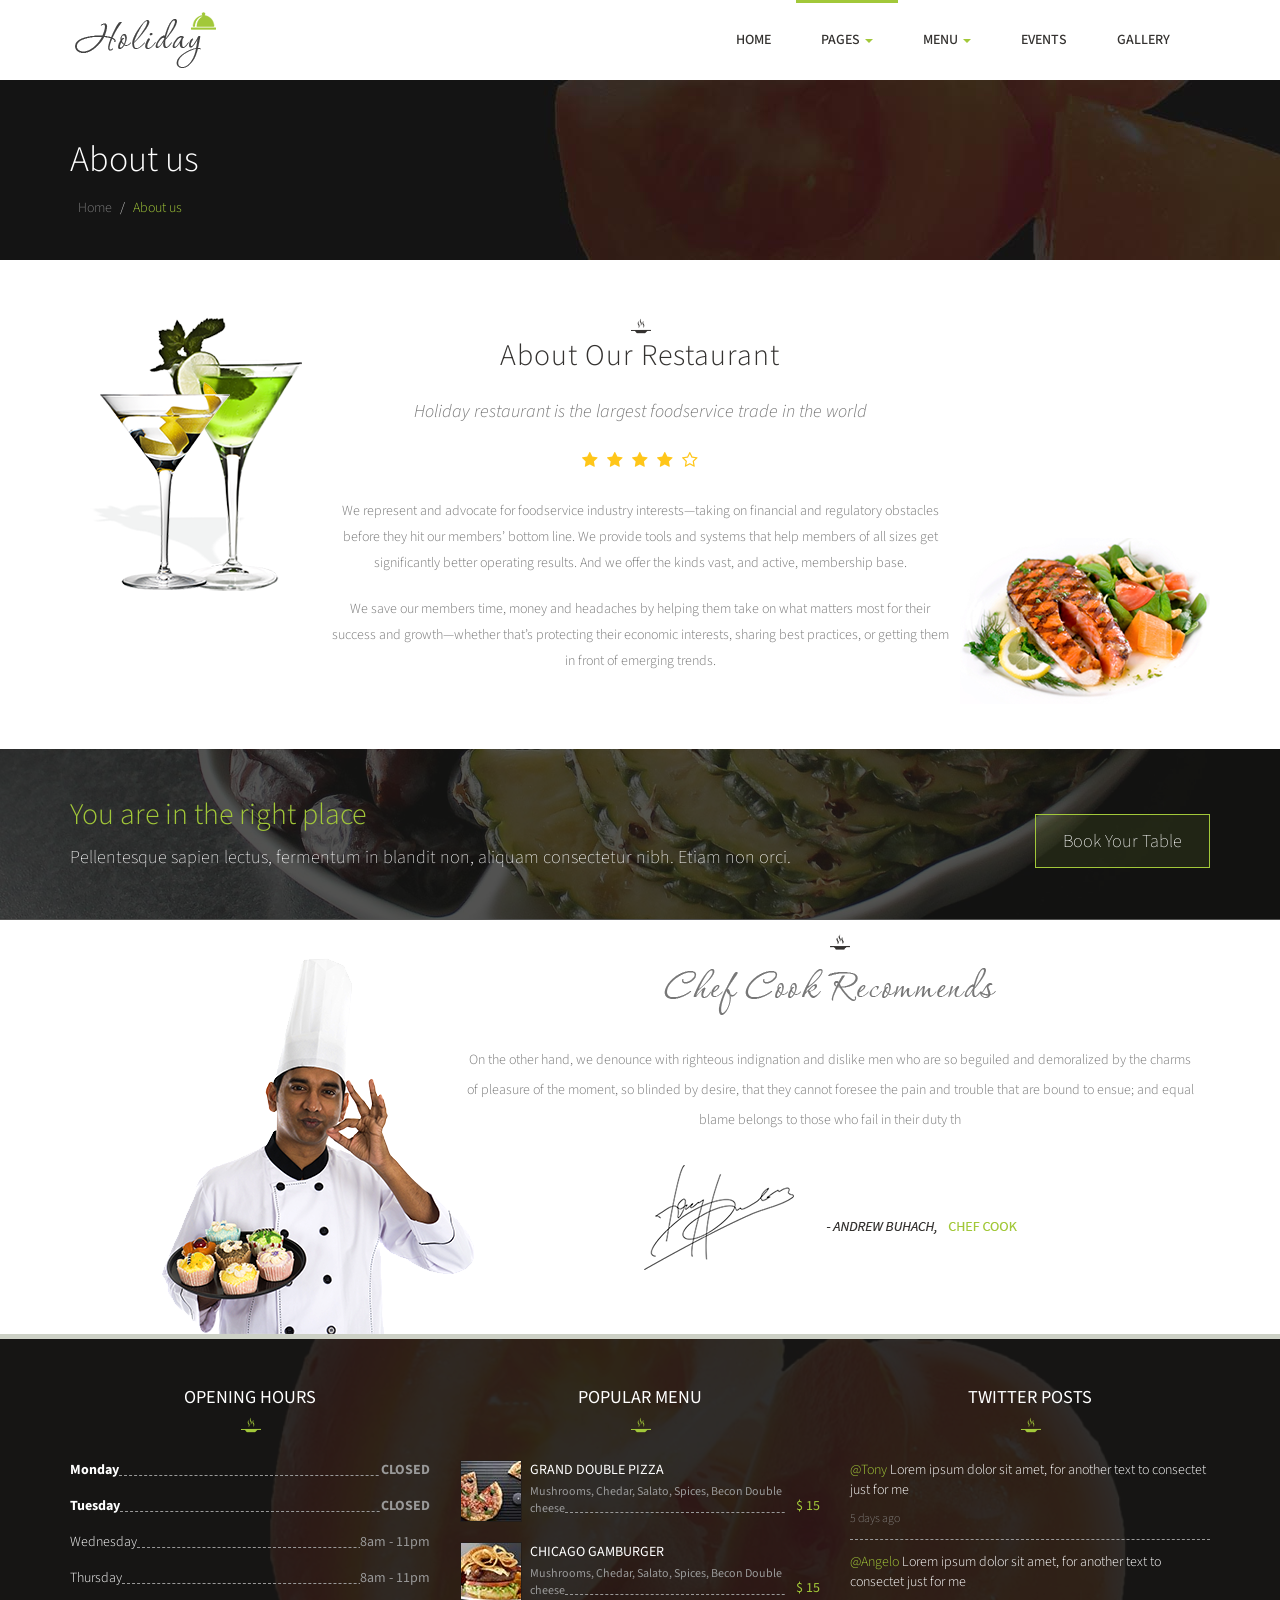
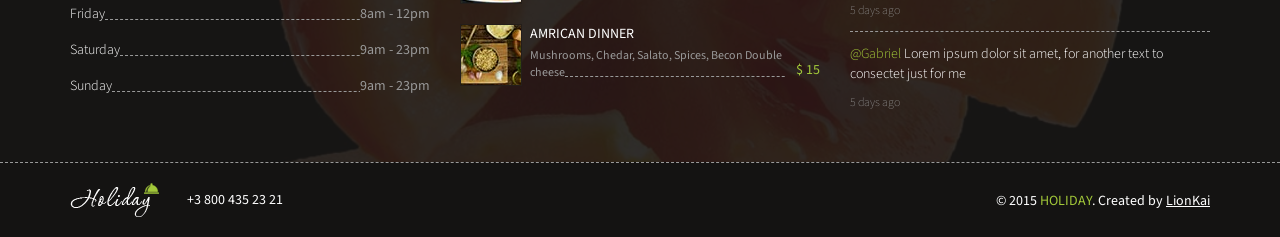
==== commit 4bf71cd4: "parallax fixes" ====
--- a/about.html
+++ b/about.html
@@ -119,7 +119,7 @@
     </section>
     <!-- /about -->
     <!-- banner -->
-    <section class="banner" data-parallax="scroll" data-image-src="assets/images/banner/1.jpg">
+    <section class="banner">
       <div class="banner-block">
         <div class="container">
           <div class="banner_l">
@@ -313,33 +313,7 @@
   <!-- Scripts -->
   <script src="https://ajax.googleapis.com/ajax/libs/jquery/2.1.3/jquery.min.js"></script>
   <script src="assets/js/vendor/bootstrap.js"></script>
-  <script src="assets/js/vendor/isotope.pkgd.js"></script>
-  <script src="assets/js/vendor/lightbox.min.js"></script>
-  <script src="assets/js/vendor/parallax.js"></script>
   <script src="assets/js/script.js"></script>
-  <script>
-    $(function(){
-
-
-      var $container = $('#galleryList').isotope({
-        itemSelector: '.gallery_li',
-        layoutMode: 'masonry'
-      });
-
-      $('.gallery_nav').on('click', 'a', function (ev) {
-        ev.preventDefault();
-        $(this).parent().find("a").removeClass("active");
-        $(this).addClass("active");
-
-        var filterValue = $(this).attr('data-filter');
-        $container.isotope({
-          filter: filterValue
-        });
-      });
-
-      $container.isotope('layout');
-    });
-  </script>
   <!-- /Scripts -->
 </body>
 </html>
--- a/assets/css/main.css
+++ b/assets/css/main.css
@@ -12357,10 +12357,12 @@
 **/
 .dishes {
   height: 520px;
+  background: url(../../assets/images/dishes/slide.jpg) no-repeat 50% 50% fixed;
+  background-size: cover;
 }
 .dishes .dishes-block {
   padding-top: 50px;
-  padding-bottom: 50px;
+  padding-bottom: 55px;
   background-color: rgba(25, 24, 23, 0.75);
 }
 .dishes .dished_box {
@@ -12437,6 +12439,8 @@
 **/
 .banner {
   height: 170px;
+  background: url(../../assets/images/banner/1.jpg) no-repeat 50% 50% fixed;
+  background-size: cover;
 }
 .banner .banner-block {
   padding-top: 50px;
